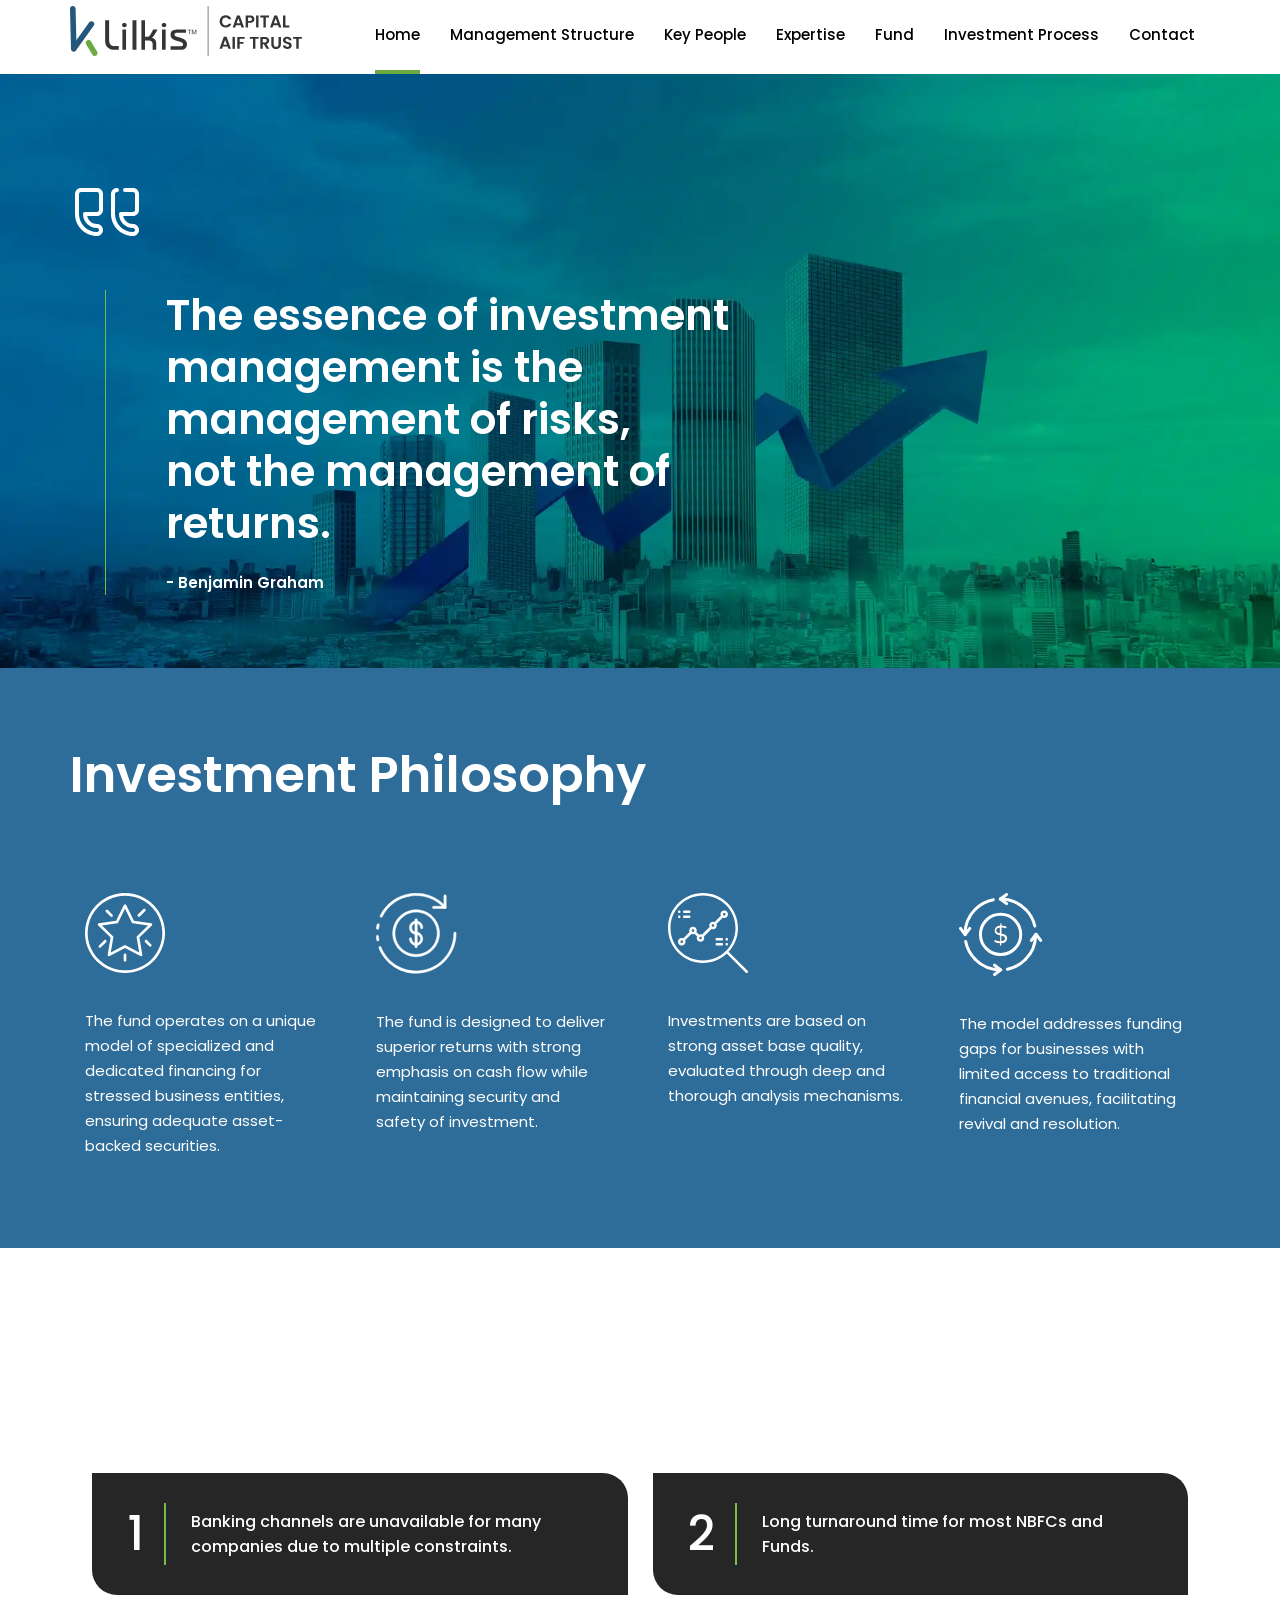
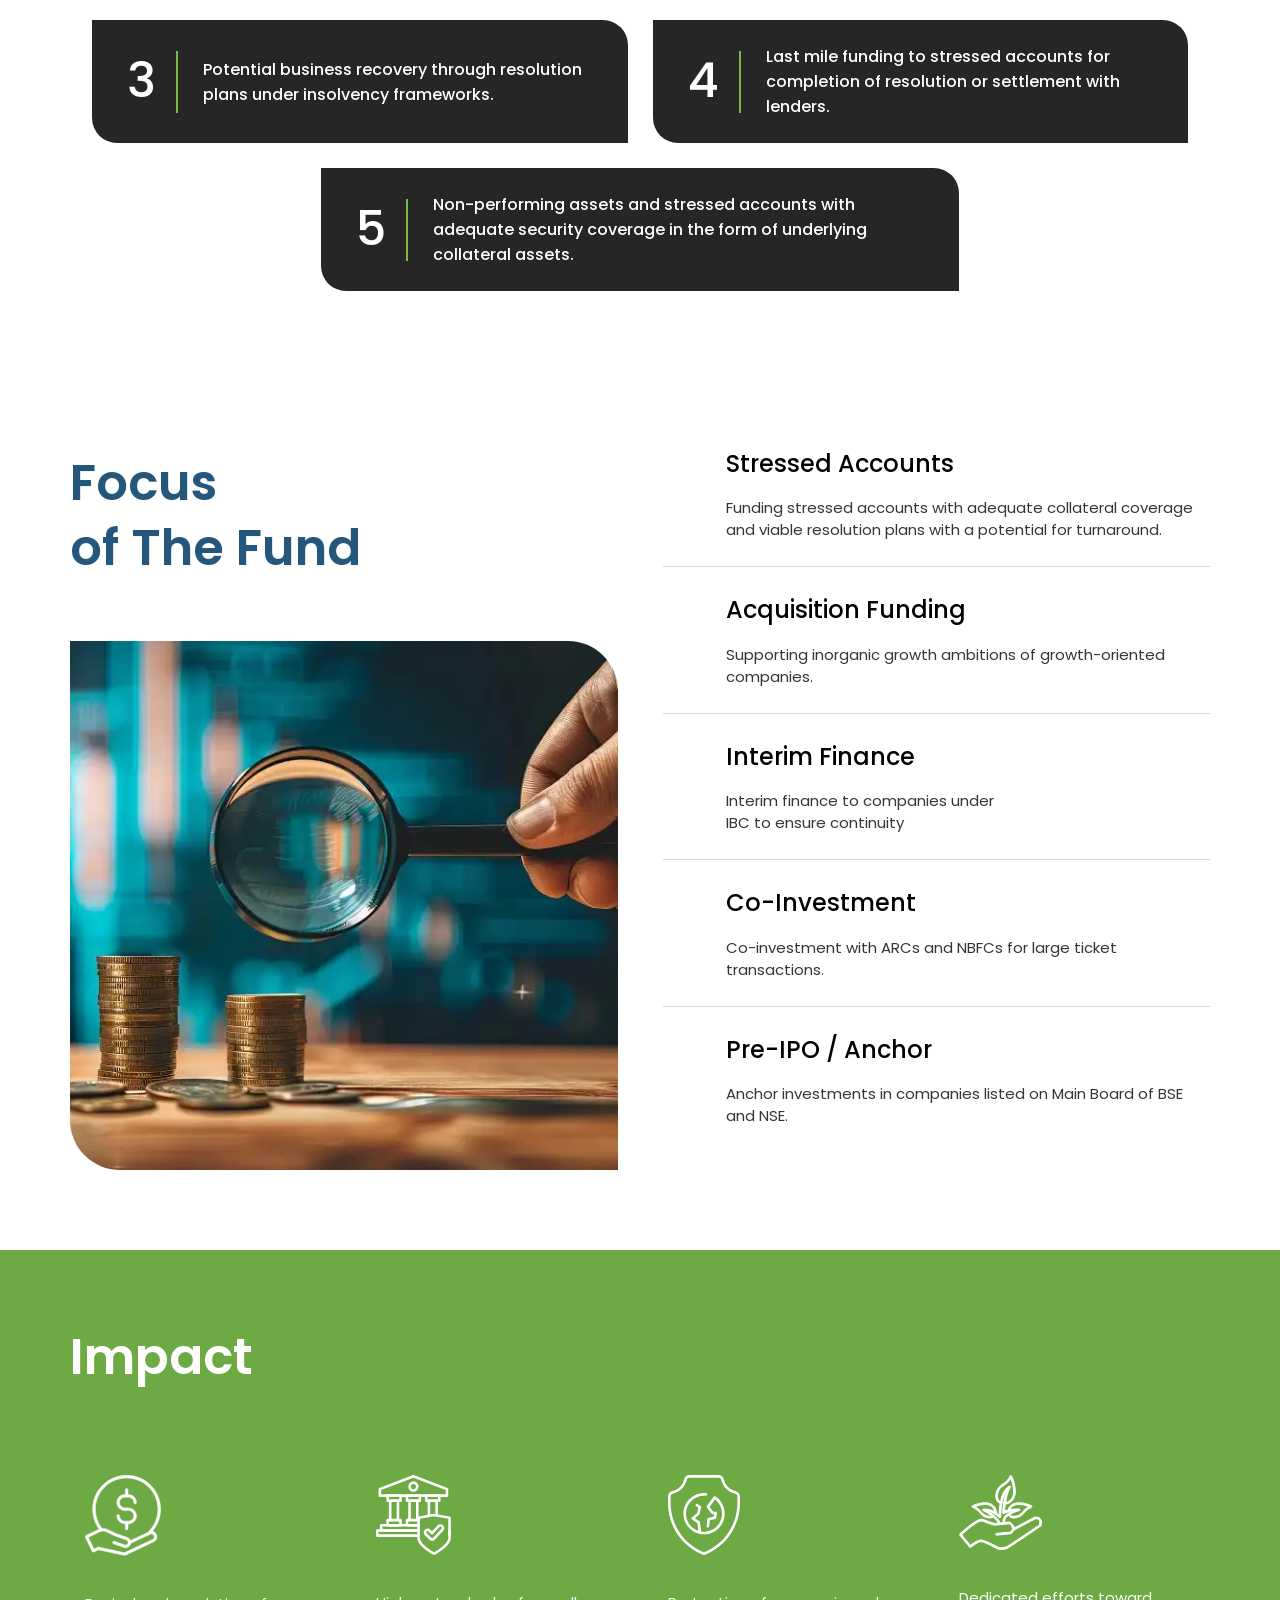
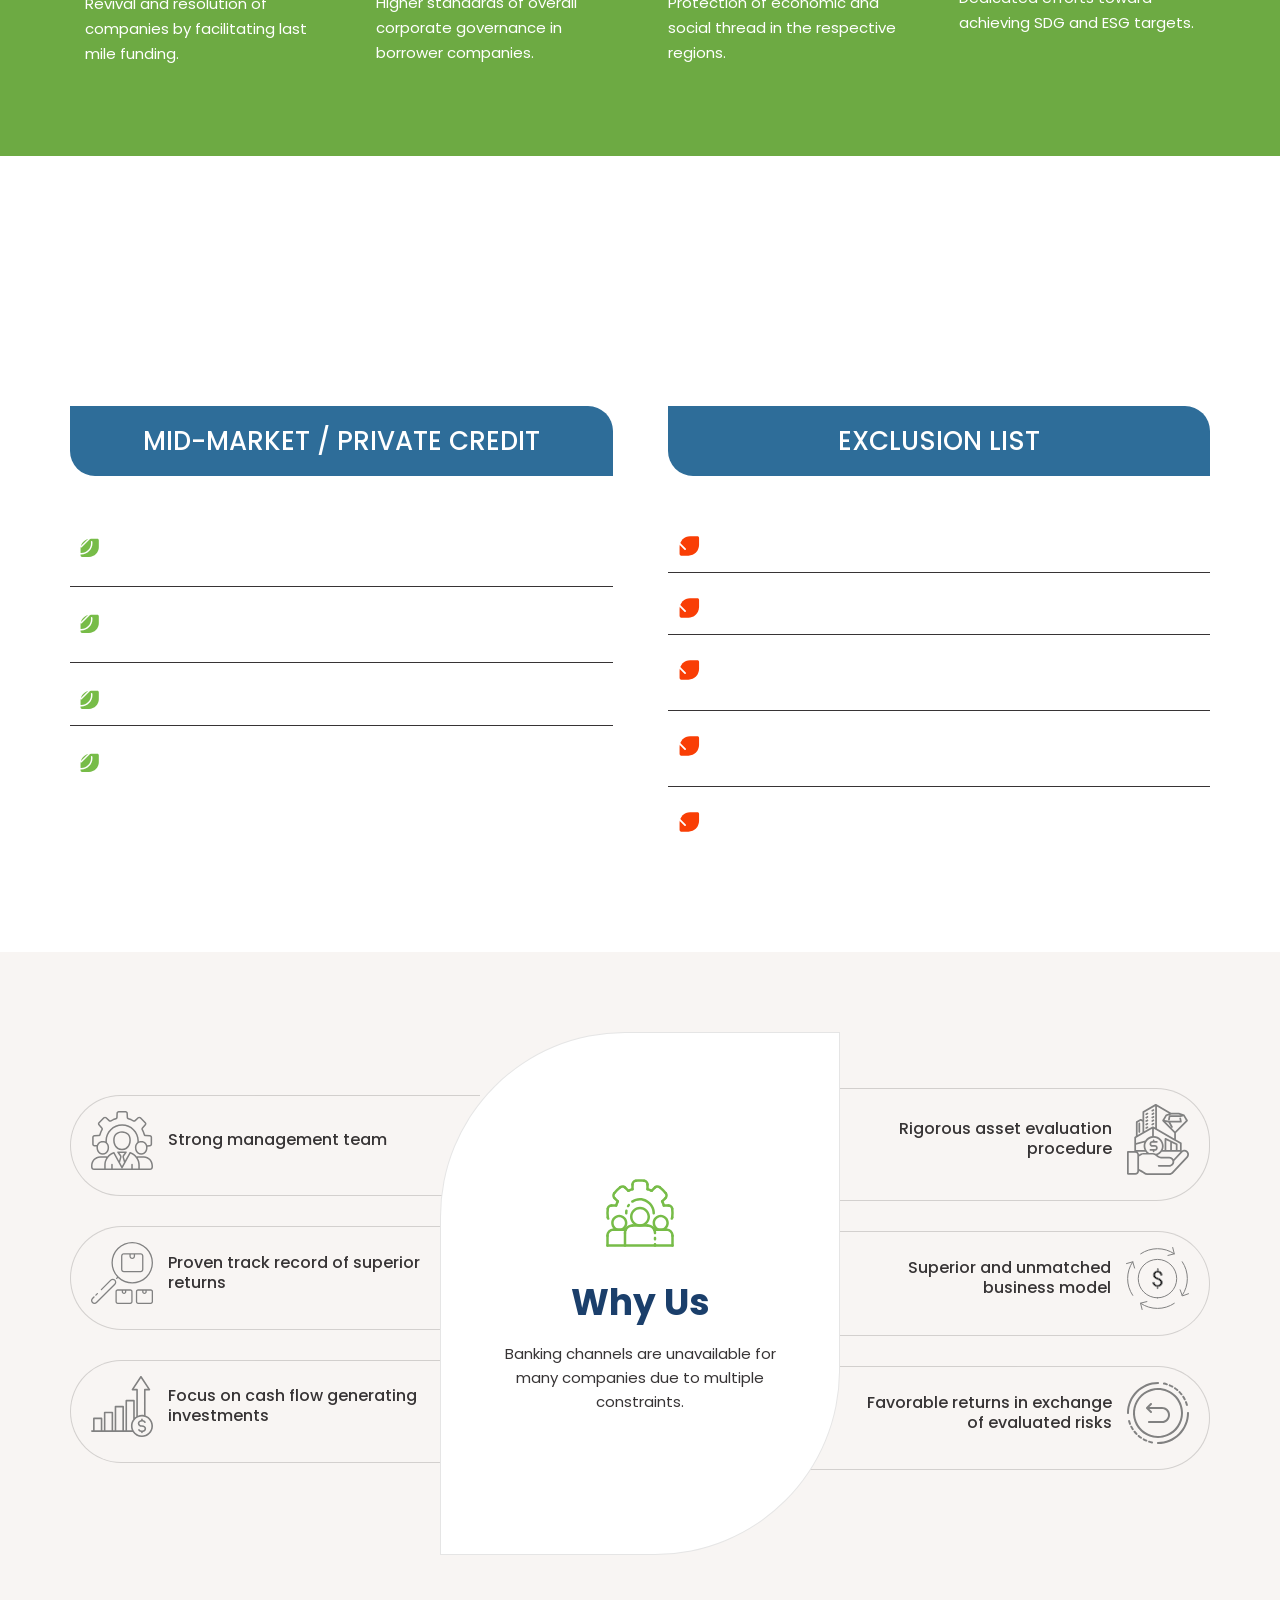
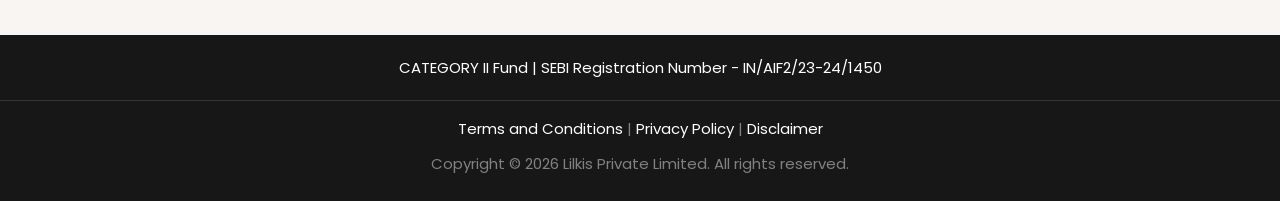
==== index.html @ 70112d71 "new html page add and css change" ====
<!DOCTYPE html PUBLIC "-//W3C//DTD XHTML 1.0 Transitional//EN" "http://www.w3.org/TR/xhtml1/DTD/xhtml1-transitional.dtd">
<html xmlns="http://www.w3.org/1999/xhtml" lang="en"><!-- InstanceBegin template="/Templates/main.dwt" codeOutsideHTMLIsLocked="false" -->
<head>
<meta http-equiv="Content-Type" content="text/html; charset=utf-8" />
<meta name="viewport" content="width=device-width, initial-scale=1">
<!-- InstanceBeginEditable name="doctitle" -->
<title>Lilkis CAPITAL AIF TRUST</title>
<!-- InstanceEndEditable -->

<!-- Preconnect first -->
    <link rel="preconnect" href="https://fonts.googleapis.com">
    <link rel="preconnect" href="https://fonts.gstatic.com" crossorigin>

    <!-- Preload Bootstrap CSS -->
    <link rel="preload" href="/css/bootstrap.min.css" as="style">

    <!-- CSS files -->
    <link rel="stylesheet" href="/css/bootstrap.min.css">
    <link rel="stylesheet" href="/css/style.css">

    <!-- Google Fonts — only needed weights -->
    <link href="https://fonts.googleapis.com/css2?family=Poppins:wght@400;500;600&display=swap" rel="stylesheet">

<link rel="shortcut icon" type="image/x-icon" href="favicon.ico">
<link rel="preload" href="/css/bootstrap.min.css" as="style">
<link rel="preload" href="css/style.css" as="style" onload="this.onload=null;this.rel='stylesheet'">
<noscript><link rel="stylesheet" href="css/style.css"></noscript>
<!--<link href="https://fonts.googleapis.com/css2?family=Poppins:wght@300;400;500;600;700&display=swap" rel="stylesheet">-->
<link rel="preconnect" href="https://fonts.googleapis.com">
<link rel="preconnect" href="https://fonts.gstatic.com" crossorigin>
<link href="https://fonts.googleapis.com/css2?family=Poppins:wght@400;500;600&display=swap" rel="stylesheet">
<!-- InstanceBeginEditable name="head" -->
<link rel="preload" as="image" href="images/banner.webp"/>
<!-- InstanceEndEditable -->
</head>

<body>
<!-- InstanceBeginEditable name="EditRegion7" -->

<!-- InstanceEndEditable -->
<nav class="navbar navbar-inverse visible-lg" id="">
        <div class="container">
            <div class="row">
                <div class="col-md-12">
                	
                    <div class="col-md-3 no-pad">
                    	<div class="sitelogo">
                            <a class="navbar-brand" href="index.html" id="">
                          	  <img src="images/logo.svg" class="img-responsive" alt=""/>
                            </a>
                       </div>
                    </div>
                	
                    <div class="col-md-9 no-pad">
                    	
                        <div class="collapse navbar-collapse no-pad" id="myNavbar">
                            <ul class="nav navbar-nav text-center">
                                <li class="dropdown">
                                    <a href="index.html" class="nav-link hvr-fade">Home</a>
                                </li>
                                <li class="dropdown">
                                    <a href="management-structure.html" class="nav-link hvr-fade">Management Structure</a>
                                </li>
                                <li class=""><a href="key-people.html" class="">Key People</a></li>
                                <li class=""><a href="expertise.html" class="">Expertise</a></li>
                                <li class=""><a href="fund.html" class="">Fund</a></li>
                                <li class=""><a href="invest-process.html" class="">Investment Process</a></li>
                                <li class=""><a href="contact.html" class="hvr-fade">Contact</a></li>
                            </ul>
                    	</div>
                    	<div class="cleafix"></div>
                    </div>
                    
                    <div class="cleafix"></div>
                </div>
            </div>
        </div>
        <div class="cleafix"></div>
</nav>
    
<div class="mobile-header visible-md visible-sm visible-xs" id="">
	<div class="container">
		<div class="row">
			<div class="col-xs-12">
            
				<div class="col-sm-7 col-xs-7 no-pad">
					<div class="logoBox">
						<a class="navbar-brand" href="index.html" id="">
							<img src="images/logo.svg" class="img-responsive" alt=""/>
						</a>
					</div>
				</div>
                
                <div class="col-sm-5 col-xs-5 no-pad">
                	<div id="main">
                    	<a href="#" class="">
                        	<svg xmlns="http://www.w3.org/2000/svg" viewBox="0 0 512 512"><path d="M493.4 24.6l-104-24c-11.3-2.6-22.9 3.3-27.5 13.9l-48 112c-4.2 9.8-1.4 21.3 6.9 28l60.6 49.6c-36 76.7-98.9 140.5-177.2 177.2l-49.6-60.6c-6.8-8.3-18.2-11.1-28-6.9l-112 48C3.9 366.5-2 378.1.6 389.4l24 104C27.1 504.2 36.7 512 48 512c256.1 0 464-207.5 464-464 0-11.2-7.7-20.9-18.6-23.4z"/></svg>
                        </a>
                   		<button class="openbtn" onclick="openNav()">
                            <svg xmlns="http://www.w3.org/2000/svg" viewBox="0 0 448 512"><path d="M16 132h416c8.837 0 16-7.163 16-16V76c0-8.837-7.163-16-16-16H16C7.163 60 0 67.163 0 76v40c0 8.837 7.163 16 16 16zm0 160h416c8.837 0 16-7.163 16-16v-40c0-8.837-7.163-16-16-16H16c-8.837 0-16 7.163-16 16v40c0 8.837 7.163 16 16 16zm0 160h416c8.837 0 16-7.163 16-16v-40c0-8.837-7.163-16-16-16H16c-8.837 0-16 7.163-16 16v40c0 8.837 7.163 16 16 16z"/></svg>
                        </button>
                        <div class="clearfix"></div>
                	</div>
                </div>
                
                <div class="clearfix"></div>
				
				<div class="col-xs-10 col-sm-7">
					<div class="navigatnBox">
						<div id="mySidebar" class="sidebar">
                        	<div class="sclbox">
                            	<div class="col-xs-7 col-sm-7">
                                    <a class="navbar-brand" href="index.html" id="">
                                        <img src="images/logo.svg" class="img-responsive mblimg" alt=""/>
                                    </a>
                                </div>
                                <div class="clearfix"></div>
                            </div>
                            
							<a href="javascript:void(0)" class="closebtn" onclick="closeNav()">
                            	<img src="images/mobile-nav-close.svg" class="img-responsive" alt=""/>
                            </a>
                            <div class="mblnav">
                            	
                                <a href="index.html" class="hvr-fade">Home</a>
                                <a href="management-structure.html" class="nav-link">Management Structure</a>
                                <a href="key-people.html" class="">Key People</a>
                                <a href="expertise.html" class="">Expertise</a>
                                <a href="fund.html" class="">Fund</a>
                                <a href="invest-process.html" class="">Investment Process</a>
                                <a href="contact.html" class="">Contact</a>
                                <a href="#" class="">Privacy Policy</a>
                                <a href="#" class="">Terms & Conditions</a>
                                <a href="disclaimer.html">Disclaimer</a>
                            </div>
                            
                            
						</div>
                        
					</div>
                    <div class="clearfix"></div>
				</div>
                
				<div class="clearfix"></div>
			</div>
		</div>
	</div>
</div>

<!-- InstanceBeginEditable name="banner" -->
<section class="bannersctn">
	<div class="container-fluid">
		<div class="row">
			<div class="col-md-12 no-pad">
			
				<div class="container">
					<div class="row">
						<div class="col-lg-7 col-md-10">
							<div class="bannrTxtbox">
								<div class="bannrBox">
									<h1>The essence of investment management is the management of risks,<br class="visible-lg visible-md"/> not the management of <br class="visible-lg visible-md"/>returns.</h1>
									<p>- Benjamin Graham</p>
								</div>
							</div>
							<div class="clearfix"></div>
						</div>
					</div>
				</div>
				
				<img src="images/banner.webp" class="img-responsive" fetchpriority="high" alt=""/>
				<div class="clearfix"></div>
			</div>
		</div>
	</div>
</section>
<!-- InstanceEndEditable -->

<!-- InstanceBeginEditable name="EditRegion4" -->
<section class="sectionbx phlosphysctn">
	<div class="container">
		<div class="row">
			<div class="col-md-12">
				<h1>Investment Philosophy</h1>
				
				<div class="phlosphycntnr">
				
					<div class="phlosphybx">
						<img src="images/philoshopy/image-one.svg" class="img-responsive" alt=""/>
						<p>The fund operates on a unique model of specialized and dedicated financing for stressed business entities, ensuring adequate asset-backed securities.</p>
					</div>
					
					<div class="phlosphybx">
						<img src="images/philoshopy/image-two.svg" class="img-responsive" alt=""/>
						<p>The fund is designed to deliver superior returns with strong emphasis on cash flow while maintaining security and safety of investment.</p>
					</div>
					
					<div class="phlosphybx">
						<img src="images/philoshopy/image-three.svg" class="img-responsive" alt=""/>
						<p>Investments are based on strong asset base quality, evaluated through deep and thorough analysis mechanisms.</p>
					</div>
					
					<div class="phlosphybx">
						<img src="images/philoshopy/image-four.svg" class="img-responsive" alt=""/>
						<p>The model addresses funding gaps for businesses with limited access to traditional financial avenues, facilitating revival and resolution.</p>
					</div>
					
				</div>
				
				<div class="clearfix"></div>
			</div>
		</div>
	</div>
</section>

<section class="sectionbx opprtntsctn">
	<div class="container">
		<div class="row">
			<div class="col-md-12">
				<h1>Opportunities</h1>
				
				<div class="opprbxcntnr">
				
					<div class="opprbx borderbx">
						<div class="txtbx"><h2>1</h2></div>
						<hr/>
						<div class="prgrphbx">
							<p>Banking channels are unavailable for many companies due to multiple constraints.</p>
						</div>
					</div>
					
					<div class="opprbx borderbx">
						<div class="txtbx"><h2>2</h2></div>
						<hr/>
						<div class="prgrphbx">
							<p>Long turnaround time for most NBFCs and Funds.</p>
						</div>
					</div>
					<div class="opprbx borderbx">
						<div class="txtbx"><h2>3</h2></div>
						<hr/>
						<div class="prgrphbx">
							<p>Potential business recovery through resolution plans under insolvency frameworks.</p>
						</div>
					</div>
					<div class="opprbx borderbx">
						<div class="txtbx"><h2>4</h2></div>
						<hr/>
						<div class="prgrphbx">
							<p>Last mile funding to stressed accounts for completion of resolution or settlement with lenders.</p>
						</div>
					</div>
					<div class="opprbx borderbx">
						<div class="txtbx"><h2>5</h2></div>
						<hr/>
						<div class="prgrphbx">
							<p>Non-performing assets and stressed accounts with adequate security coverage in the form of underlying collateral assets.</p>
						</div>
					</div>
				</div>
				
				<div class="clearfix"></div>
			</div>
		</div>
	</div>
</section>

<section class="fundsctn sectionbx">
	<div class="container">
		<div class="row">
			<div class="col-md-12">
			
				<div class="fundcntnr">
					<div class="fundbx">
						<h1>Focus <br class="visible-lg visible-md"/>of The Fund</h1>
						<img src="images/fund/fund-img.webp" class="img-responsive imgradius" alt=""/>
					</div>
					<div class="fundbx fundtxtbx">
					
						<div class="fndbxone">
							<h2>Stressed Accounts</h2>
							<p>Funding stressed accounts with adequate collateral coverage and viable resolution plans with a potential for turnaround.</p>
						</div>
						
						<div class="fndbxone">
							<h2>Acquisition Funding</h2>
							<p>Supporting inorganic growth ambitions of growth-oriented companies.</p>
						</div>
						
						<div class="fndbxone">
							<h2>Interim Finance</h2>
							<p>Interim finance to companies under <br class="visible-lg visible-md"/>IBC to ensure continuity</p>
						</div>
						
						<div class="fndbxone">
							<h2>Co-Investment</h2>
							<p>Co-investment with ARCs and NBFCs for large ticket transactions.</p>
						</div>
						
						<div class="fndbxone">
							<h2>Pre-IPO / Anchor</h2>
							<p>Anchor investments in companies listed on Main Board of BSE and NSE.</p>
						</div>
						
					</div>
				</div>
			
				<div class="clearfix"></div>
			</div>
		</div>
	</div>
</section>

<section class="sectionbx impctscn">
	<div class="container">
		<div class="row">
			<div class="col-md-12">
				<h1>Impact</h1>
				
				<div class="phlosphycntnr">
				
					<div class="phlosphybx">
						<img src="images/impact/image-one.svg" class="img-responsive" alt=""/>
						<p>Revival and resolution of companies by facilitating last mile funding.</p>
					</div>
					
					<div class="phlosphybx">
						<img src="images/impact/image-two.svg" class="img-responsive" alt=""/>
						<p>Higher standards of overall corporate governance in borrower companies.</p>
					</div>
					
					<div class="phlosphybx">
						<img src="images/impact/image-three.svg" class="img-responsive" alt=""/>
						<p>Protection of economic and social thread in the respective regions.</p>
					</div>
					
					<div class="phlosphybx">
						<img src="images/impact/image-four.svg" class="img-responsive" alt=""/>
						<p>Dedicated efforts toward achieving SDG and ESG targets.</p>
					</div>
					
				</div>
				
				<div class="clearfix"></div>
			</div>
		</div>
	</div>
</section>

<section class="lwrbx sectionbx">
	<div class="container">
		<div class="row">
			<div class="col-md-12">
				<h1>Clear Mandate That Guides Identification of Target Prospects & Exclusions</h1>
				
				<div class="lwrbxcntnr">
					<div class="lwrbxsctn">
						<div class="hdngbx borderbx">
							<h2>Mid-market / Private Credit</h2>
						</div>
						<ul>
							<li><img src="images/green-tick.svg" class="img-responsive" alt=""/>Changing dynamics have created demand for <br class="visible-lg visible-md"/>non-traditional funding propositions.</li>
							<li><img src="images/green-tick.svg" class="img-responsive" alt=""/>Focus on opportunistic investment management to provide <br class="visible-lg visible-md"/>tactical solutions.</li>
							<li><img src="images/green-tick.svg" class="img-responsive" alt=""/>Structured cash generating and monetization opportunities.</li>
							<li><img src="images/green-tick.svg" class="img-responsive" alt=""/>Providing solutions to viable borrowers unable to access <br class="visible-lg visible-md"/>off-the-shelf financing.</li>
						</ul>
					</div>
					<div class="lwrbxsctn">
						<div class="hdngbx borderbx">
							<h2>Exclusion List</h2>
						</div>
						<ul>
							<li><img src="images/red-tick.svg" class="img-responsive" alt=""/>New age and cash burn businesses.</li>
							<li><img src="images/red-tick.svg" class="img-responsive" alt=""/>Fraud accounts or susceptible groups.</li>
							<li><img src="images/red-tick.svg" class="img-responsive" alt=""/>High gestation period projects like roads, ports, thermal <br/>power etc.</li>
							<li><img src="images/red-tick.svg" class="img-responsive" alt=""/>Start-ups or businesses with unproven cash flow track record<br/> and lack of history.</li>
							<li><img src="images/red-tick.svg" class="img-responsive" alt=""/>Businesses with closure risk due to geographical <br/>concentration, industrial or technological obsolescence.</li>
						</ul>
					</div>
				</div>
				
				<div class="clearfix"></div>
			</div>
		</div>
	</div>
</section>

<!-- <section class="whysctn sectionbx">
	<div class="container">
		<div class="row">
			<div class="col-md-12">
				
				<img src="images/why/why-img.svg" class="img-responsive visible-lg visible-md" alt=""/>

				<div class="">
					<div class="whysctnbx">
						
						<div class="ctnbxcntnr">
							<div class="whybx">
								<img src="images/why/image-one.svg" class="img-responsive" alt=""/>
								<p>Strong management team</p>
							</div>
						
							<div class="whybx">
								<img src="images/why/image-two.svg" class="img-responsive" alt=""/>
								<p>Proven track record of superior returns</p>
							</div>
						
							<div class="whybx">
								<img src="images/why/image-three.svg" class="img-responsive" alt=""/>
								<p>Focus on cash flow generating investments</p>
							</div>
						
						</div>
						
						<div class="ctnbxcntnr">
							<div class="whybx scndtxtbx">
								<img src="images/why/why-img-one.svg" class="img-responsive" alt=""/>
								<h1>Why Us</h1>
								<p>Banking channels are unavailable for many companies due to multiple constraints.</p>
							</div>
						</div>
						
						<div class="ctnbxcntnr">
							<div class="whybx">
								<img src="images/why/image-four.svg" class="img-responsive" alt=""/>
								<p>Rigorous asset evaluation procedure</p>
							</div>
						
							<div class="whybx">
								<img src="images/why/image-five.svg" class="img-responsive" alt=""/>
								<p>Superior and unmatched business model</p>
							</div>
						
							<div class="whybx">
								<img src="images/why/image-six.svg" class="img-responsive" alt=""/>
								<p>Favorable returns in exchange of evaluated risks</p>
							</div>
						</div>
						
					</div>
				</div>
				<div class="clearfix"></div>
			</div>
		</div>
	</div>
</section> -->

<section class="whysctn sectionbx">
    <div class="container">
        <div class="row">
            <div class="col-md-12">
                <div class="whysctnbx">

                    <!-- Left Column -->
                    <div class="ctnbxcntnr leftcol">
                        <div class="whybx leftbx">
                            <img src="images/why/image-one.svg" class="img-responsive" alt=""/>
                            <p>Strong management team</p>
                        </div>
                        <div class="whybx leftbx">
                            <img src="images/why/image-two.svg" class="img-responsive" alt=""/>
                            <p>Proven track record of superior returns</p>
                        </div>
                        <div class="whybx leftbx">
                            <img src="images/why/image-three.svg" class="img-responsive" alt=""/>
                            <p>Focus on cash flow generating investments</p>
                        </div>
                    </div>

                    <!-- Center Column -->
                    <div class="ctnbxcntnr centercol">
                        <div class="whybx scndtxtbx">
                            <img src="images/why/why-img-one.svg" class="img-responsive" alt=""/>
                            <h1>Why Us</h1>
                            <p>Banking channels are unavailable for many companies due to multiple constraints.</p>
                        </div>
                    </div>

                    <!-- Right Column -->
                    <div class="ctnbxcntnr rightcol">
                        <div class="whybx rightbx">
							<img src="images/why/image-four.svg" class="img-responsive visible-sm visible-xs" alt=""/>
                            <p>Rigorous asset evaluation procedure</p>
                            <img src="images/why/image-four.svg" class="img-responsive visible-lg visible-md" alt=""/>
                        </div>
                        <div class="whybx rightbx">
							<img src="images/why/image-five.svg" class="img-responsive img-responsive visible-sm visible-xs" alt=""/>
                            <p>Superior and unmatched business model</p>
                            <img src="images/why/image-five.svg" class="img-responsive img-responsive visible-lg visible-md" alt=""/>
                        </div>
                        <div class="whybx rightbx">
							<img src="images/why/image-six.svg" class="img-responsive visible-sm visible-xs" alt=""/>
                            <p>Favorable returns in exchange of evaluated risks</p>
                            <img src="images/why/image-six.svg" class="img-responsive visible-lg visible-md" alt=""/>
                        </div>
                    </div>

                </div>
                <div class="clearfix"></div>
            </div>
        </div>
    </div>
</section>

<!-- InstanceEndEditable -->

<footer id="footer" class="">

	<section class="upprfootr">
    	<div class="container">
        	<div class="row">
            	<div class="col-md-12">
						<p>CATEGORY II Fund | SEBI Registration Number - IN/AIF2/23-24/1450</p>
                 	<div class="clearfix"></div>
                </div>
            </div>
       </div>
    </section>
    
    <section class="lowerftr">
    	<div class="container">
        	<div class="row">
            	<div class="col-md-12">
                	<p><a href="#">Terms and Conditions</a> | <a href="#">Privacy Policy</a> | <a href="disclaimer.html">Disclaimer</a></p>
                    <p>Copyright © 2026 Lilkis Private Limited. All rights reserved.</p>
                	<div class="clearfix"></div>
                </div>
            </div>
        </div>
    </section>
    
</footer>

<!-- InstanceBeginEditable name="EditRegion5" -->

<!-- InstanceEndEditable -->
<script src="https://ajax.googleapis.com/ajax/libs/jquery/3.4.1/jquery.min.js"></script>
<script src="js/bootstrap.min.js" type="text/javascript"></script>

<script type="text/javascript" defer="defer" async="async">
const $dropdown = $(".dropdown");
const $dropdownToggle = $(".dropdown-menu");
const $dropdownMenu = $(".dropdown-menu");
const showClass = "show";
$(window).on("load resize", function() {
  if (this.matchMedia("(min-width: 991px)").matches) {
    $dropdown.hover(
      function() {
        const $this = $(this);
        $this.addClass(showClass);
        $this.find($dropdownToggle).attr("aria-expanded", "true");
        $this.find($dropdownMenu).addClass(showClass);
      },
      function() {
        const $this = $(this);
        $this.removeClass(showClass);
        $this.find($dropdownToggle).attr("aria-expanded", "false");
        $this.find($dropdownMenu).removeClass(showClass);
      }
    );
  } else {
    $dropdown.off("mouseenter mouseleave");
  }
});
</script>

<script type="text/javascript">
function openNav() {
  document.getElementById("mySidebar").style.width = "85%";
  document.getElementById("main").style.marginright = "85%";
}
function closeNav() {
  document.getElementById("mySidebar").style.width = "0";
  document.getElementById("main").style.marginright= "0";
}
</script>

<script type="text/javascript">
$(function() {
    var header = $(".navbar");
    $(window).scroll(function() {    
        var scroll = $(window).scrollTop();
        if (scroll >= 10) {
            header.addClass("scrolled");
        } else {
            header.removeClass("scrolled");
        }
    });
});

$(function() {
    var header = $(".mobile-header");
    $(window).scroll(function() {    
        var scroll = $(window).scrollTop();
        if (scroll >= 10) {
            header.addClass("scrolled");
        } else {
            header.removeClass("scrolled");
        }
    });
});

</script>

<script>
var currentPage = window.location.pathname.split('/').pop();

// Remove .html if present
currentPage = currentPage.replace('.html', '');

// Handle homepage
if (currentPage === '' || currentPage === 'index') {
    currentPage = 'index';
}

document.querySelectorAll('.nav.navbar-nav li a').forEach(function(link) {
    var linkPage = link.getAttribute('href').replace('.html', '');

    // Handle homepage link
    if (linkPage === 'index' && currentPage === 'index') {
        link.parentElement.classList.add('active');
    } else if (linkPage === currentPage) {
        link.parentElement.classList.add('active');
    }
});
</script>

<!-- InstanceBeginEditable name="EditRegion6" -->
<script>
const observer = new IntersectionObserver((entries) => {
    entries.forEach(entry => {
        if (entry.isIntersecting) {
            entry.target.classList.add('animate');
        } else {
            entry.target.classList.remove('animate');
        }
    });
}, { threshold: 0.2 });

// observe h1 also
document.querySelectorAll('.phlosphybx, .phlosphysctn h1, .impctscn h1, .opprbx, .impctscn, .fndbxone, .fundtxtbx, .fundbx h1, .lwrbx h1, .hdngbx, .lwrbxsctn ul li, .opprtntsctn h1, .fundbx h1, .whybx').forEach(el => {
    observer.observe(el);
});
</script>
<!-- InstanceEndEditable -->
</body>
<!-- InstanceEnd --></html>
---- css/style.css ----
html {scroll-behavior: smooth;}
body{overflow-x: hidden;}
li, td, table, tr, th, thead, input, label, select, textarea , button {
	font-family: "Poppins", sans-serif;
	font-weight:400;
	font-size:17px;
	color:#000;
	outline:none;
}
h1 {
	font-family: "Poppins", sans-serif;
	font-size:50px;
	text-align:center;
	color: #24577B;
	margin-top:0;
	font-weight:600;
	margin-bottom:20px;
}
h2 {
	font-family: "Poppins", sans-serif;
	font-size:40px;
	margin: 0;
	text-align:center;
	color: #24577B;
	margin-top:0;
}
h3{
	font-family: "Poppins", sans-serif;
	font-size:30px;
    margin: 0;
    text-align: center;
	color: #24577B;
	margin-top:0;
}
h4{	
	font-family: "Poppins", sans-serif;
	font-size:20px;
	margin-top:0;
	color: #24577B;
}
p{
	line-height:25px;
	color:#FFF;
	font-weight:400;
    margin: 0;
	font-size:15px;
	margin-bottom:10px;
	font-family: "Poppins", sans-serif;
}
a{color:#1C1D52; font-family: "Poppins", sans-serif; font-size:15px; font-weight:400;}

a:focus, a:hover {
	outline:none;
    text-decoration: none;
}
 * {
    margin: 0;
    padding: 0;
    box-sizing: border-box;
    }
.no-pad{padding-left:0; padding-right:0;}
.navbar{
    border: none;
    margin-bottom: 0;
    border-radius: 0;
    background:#FFF;
    width: 100%;
    padding:0 0;
    height: auto;
    position: fixed;
    z-index: 16;
}
.navbar-brand{
	float: left;
    height: auto;
    padding: 0;
	margin-top:6px;
	margin-left:0 !important;
}
.scrolled .navbar-brand{margin-top:3px; transition: 0.5s;}
.navbar-default .navbar-nav>li{text-transform:uppercase;}
.navbar-default .navbar-nav>li>a{
	color:#000;
	line-height:17px;
	padding: 0;
	font-size:15px;
	font-weight:600;
}
.navbar-default .navbar-nav>li>a:hover{color:#32aa9a; border-bottom:4px solid #32aa9a;}
.navbar-default .navbar-nav>.open>a, .navbar-default .navbar-nav>.open>a:focus, .navbar-default .navbar-nav>.open>a:hover {
    color: #b3914a;
    background-color: #203056;
}
.dropdown-menu>li>a:focus, .dropdown-menu>li>a:hover{background-color:transparent;}
.navbar-default .navbar-toggle{margin-top: 20px; border-color:#b3914a;}
.navbar-default .navbar-toggle:focus, .navbar-default .navbar-toggle:hover {background-color:transparent; }
.navbar-default .navbar-toggle .icon-bar {background-color: #b3914a;}
.navbar-default .navbar-nav>li>a:focus { color: #000;}
.dropdown-menu>li>a{line-height:30px; }
.dropdown-menu>li>a:hover{color:#b3914a;}
.navbar-toggle{background: #7f1e46;}
.navbar-inverse .navbar-toggle:focus, .navbar-inverse .navbar-toggle:hover {background-color: #7f1e46;}
.nav>li {
    position: relative;
    display: block;
    padding: 0;
}
.nav>li:last-child{border-right:none;}
#myNavbar ul li.dropdown:hover > .dropdown-menu {display: block;}
.dropdown-menu{
	padding:0;
    margin: 0;
    border: none;
    left: 0 !important;
	border-radius:0;
    background:#0d509d;
	top:100%;
	position:absolute;
}
#myNavbar ul li ul.dropdown-menu li{border-bottom:1px solid #7CA0D9; margin:0; padding: 15px 30px;}
#myNavbar ul li ul.dropdown-menu li:last-child{border-bottom:none;}
#myNavbar ul li ul.dropdown-menu li a{
	color:#FFF;
    padding: 0;
    line-height: 20px;
}
#myNavbar ul li ul.dropdown-menu li a:hover{color:#7CA0D9;}
#myNavbar ul{padding-inline-start:0; float:right; display:table; margin:0 auto; position:relative;}
#myNavbar ul li{padding:0 15px;}
#myNavbar ul li a{transition: all 0.3s ease; padding:0; color:#000; font-weight:500; position:relative; line-height:70px;}
#myNavbar ul li a:hover{transform: translateY(-2px); color:#2E6D99; font-weight:500;}
#myNavbar ul li a:hover:after{
	content: '';
	position:absolute;
	background:#6DAA43;
	width:100%;
	height:4px;
	display: flex;
    text-align: center;
    left: 0%;
    bottom: -6px;
}
.nav.navbar-nav li.active a {
    color: #2E6D99;                          /* change to your color */
    border-bottom: 4px solid #6DAA43;        /* underline style */
	background-color:transparent ;
}
.nav.navbar-nav li.active a:hover{background-color:transparent;}
.nav.navbar-nav li.active a:focus{background-color:transparent;}
.navbar-nav>li>.dropdown-menu{margin-top:0 !important;}
@media screen and (min-width:992px) and (max-width:1199px){
.nav>li>a {}
}
@media screen and (max-width:991px) {
.navbar-header {float: none;}
.navbar-left,.navbar-right {float: none !important;}
.navbar-toggle {display: block;}
.navbar-collapse {border-top: 1px solid transparent; box-shadow:inset 0 1px 0 rgba(255,255,255,0.1);}
.navbar-fixed-top {top: 0;	border-width: 0 0 1px;}
.navbar-collapse.collapse {display: none!important;}
.navbar-nav {
	float: none!important;
	margin-top: 7.5px;
	margin-right: 0 !important;
}
.navbar-nav>li {float: none; padding:0;}
.navbar-nav>li>a {padding-top:10px; padding-bottom: 10px;}
.collapse.in{display:block !important;}
.navbar-nav .open .dropdown-menu {
    position: static;
    float: none;
    width: auto;
    margin-top: 0;
    background-color: transparent;
    border: 0;
    -webkit-box-shadow: none;
    box-shadow: none;
	padding: 0;
    padding-bottom: 17px;
	margin:0 !important;
}
.navbar-default .navbar-nav .open .dropdown-menu>li>a {color: #FFF;	border-bottom:1px solid #384d81;}
.navbar-collapse {padding-right: 0; padding-left: 0;}
.navbar-default .navbar-collapse, .navbar-default .navbar-form {border-color:#203056;}
.navbar-inverse .navbar-nav>.open>a, .navbar-inverse .navbar-nav>.open>a:focus, .navbar-inverse .navbar-nav>.open>a:hover{background-color:transparent;}
}
@media (max-width: 767px){
.navbar-collapse {padding-right: 15px; padding-left: 15px;}
.navbar-default .navbar-nav .open .dropdown-menu>li>a:hover{color:#b7944c;}
}
hr.brdrsctn{border-top: 1px solid #D1F2F1; margin-top:40px; margin-bottom:40px;}

.sidenav{margin-bottom:30px; background:#f6f5f1; padding:12px 0; border-radius: 6px;}
.sidenav h1.cntxt{margin: 15px 20px;}
.sidenav ul{padding-inline-start:0;}
.sidenav ul li{
	list-style-type:none;
	border-bottom:1px solid #e0d6d6;
	position:relative;
	font-size:15px;
}
.sidenav ul li a{padding:17px 25px; display:block; line-height:20px;}
.sidenav ul li a:hover:after{
	content: '';
    position:absolute;
    right:0;
    border-top:10px solid transparent;
    border-bottom:10px solid transparent;
    border-right:10px solid #f6f5f1;
    top:15px;
}
.sidenav ul li a.hvr-sweep-to-right:before{background:#35d397;}
.sidenav ul li a.active:after{
	content: '';
    position:absolute;
    right:0;
    border-top:10px solid transparent;
    border-bottom:10px solid transparent;
    border-right:10px solid #f6f5f1;
    top:15px;
}
.sidenav ul li a.active{background:#35d397; color:#FFF;}	
.sidenav ul li:last-child{border-bottom:none;}
.mobile-header{
	background-color:#FFF; 
	position:fixed;
	z-index:99; 
	padding:15px 0;
	width:100%; 
	top:0;
}
.sidebar {
	height: 100%;
	width: 0;
	position: fixed;
	z-index: 999;
	top: 0;
	left: 0;
	background:#FFF;
	overflow-x: hidden;
	transition: 0.5s;
	padding-top:0;
}
.sidebar hr{margin-bottom:20px;}
.sidebar a {
    padding: 15px 20px;
    text-decoration: none;
    color: #2f6f97;
    display: block;
    line-height: 25px;
    border-bottom: 1px solid rgba(202,209,233,.85);
    font-size: 16px;
    font-weight:600;
    text-transform: uppercase;
	letter-spacing:0;
}
.sidebar a:hover{background-color:#2f6f97; color:#FFF;}
.sidebar a:focus{background-color:#2f6f97; color:#FFF;}
.sidebar a img{padding:0; outline:none;}
.sidebar .closebtn {
	color:#009fff;
    border-bottom: none;
    margin-left: 0;
    padding: 0;
    font-size: 50px;
    font-weight: 300;
    position: absolute;
    top:25px;
    right: 17px;
    background: transparent;
    outline: none;
    border: none;
}
.closebtn a svg{
	fill:#000;
}
.sidebar .closebtn:hover{background-color:transparent;}
.openbtn {
    cursor:pointer;
    background-color:transparent;
    border:none;
    outline:none;
	margin-top:0;
}
.openbtn:hover {background-color:transparent;}
#main button.openbtn svg { transform: rotate(-180deg);}
#main button.openbtn svg{
	fill: #7dbb52;
    height: 30px;
    margin-right: 0;
    transition: transform 0.5s ease;
}
#main {
	float: right;
    margin-top:6px;
    transition: margin-right .5s;
    position: relative;
    right: 0;
}
#main svg{
	fill: #171717;
    height: 25px;
    margin-right:25px;
    position: relative;
    bottom: 0;
    right: 0px;
    top: 0px;
    margin-top: 0;
}
/* ACCORDIAN CSS */
.panel-group {margin-bottom: 0;}
.panel-group .panel {
    margin-bottom: 0;
    border-radius: 0;
    border-color: transparent;
	border:none;
}
.panel-group .panel+.panel {margin-top: 0;}
.panel .panel-heading{
	padding:0;
	background-color:transparent;
	border-color: transparent;
	/* border-top: 1px solid #ddd; */
	border-bottom:none;
	color:#092948;
	border-top-left-radius:0;
    border-top-right-radius:0;
}
.panel .panel-heading h4{text-transform:uppercase;}
.panel .panel-heading h4 a{display:block;  font-size:22px; line-height:25px; padding:20px 25px;}
.panel .panel-heading a i.fas{float:right; margin-top:0; line-height: 25px;}
.panel-body {padding:0; border-top:none !important; padding: 0 0 15px;}
.panel{
  padding:0;
  color:#FFF;
  text-align:left;
  overflow: hidden;
  background:transparent;
  -webkit-box-shadow:none;
  box-shadow:none;
}
.panel ul{
	padding-inline-start: 0;
    margin-top: 0;
    margin-bottom:0;
	margin-left:0;
}
.panel ul li{list-style-type:none; border-bottom:1px solid #ddd;}
.panel ul li:last-child{border-bottom:none;}
.panel ul li a{
	outline: none;
	font-size:20px;
    line-height:22px;
    padding:20px 40px;
	outline:none;
	color:#FFF;
	border-bottom:none;
}
.panel ul li a:hover {color:#164BA0; background:#EBF8FF;}
.panel ul li a:focus {color:#164BA0; background:#EBF8FF;}
.panel ul li a:active {color:#164BA0; background:#EBF8FF;}
.sidebar .sclbox{padding:20px 0;}
.sidebar .sclbox a{border-bottom:none; padding:0; margin-top: 0;}
.sidebar .sclbox a img{}
.sidebar .fllwbox{padding:40px 25px;}
.sidebar .fllwbox h4{font-size:25px; color: #FFF; margin-bottom: 25px;}
.sidebar .fllwbox ul{padding-inline-start: 0;}
.sidebar .fllwbox ul li{
	list-style-type:none;
	display:inline-block;
	margin:0;
}
.sidebar .fllwbox ul li a{padding:0; outline:none; border-bottom:none;}
.sidebar .fllwbox ul li a:hover{background:transparent;}
.sidebar .fllwbox ul li a i.fab{
    text-align: center;
    color: #FFF;
    padding: 0px 8px;
    font-size:26px;
}
.sidebar .fllwbox ul li a svg{
	fill: #FFF;
    font-size: 20px;
    height: 24px;
    top: 2px;
    position: relative;
}
.readmore{
	border-radius:20px;
	border:2px solid #164BA0;
	font-weight:600;
	font-size:17px;
	color:#164BA0;
	padding:20px 45px;
	display:inline-block;
}
/* NEW CSS STARTS HERE */
.borderbx{
	-webkit-border-top-right-radius: 25px;
	-webkit-border-bottom-left-radius: 25px;
	-moz-border-radius-topright: 25px;
	-moz-border-radius-bottomleft: 25px;
	border-top-right-radius: 25px;
	border-bottom-left-radius: 25px;
	background:rgba(0,0,0,.85);
	padding:15px;
}
.imgradius{
	-webkit-border-top-right-radius: 50px;
	-webkit-border-bottom-left-radius: 50px;
	-moz-border-radius-topright: 50px;
	-moz-border-radius-bottomleft: 50px;
	border-top-right-radius: 50px;
	border-bottom-left-radius: 50px;
}
.sectionbx{padding:80px 0;}
#myNavbar{padding:0 0;}
.scrolled {
    transition: 0.5s;
    width: 100%;
    left: 0;
    top: 0;
    padding:10px 0 0;
	height: auto;
	background:#FFF;
	z-index:16;
	box-shadow: 0 1px 5px #ccc;
}
.scrolled #myNavbar ul{border-bottom:none;}
.bannersctn{
	width:100%; 
	background-size:cover;
	position: relative;
}
.bannersctn img{width:100%; margin:0 auto;}
.bannrBox {
	margin-top:50px;
	border-left:1px solid #77BC48;
	padding-left:60px;
	position: relative;
    z-index: 99;
    width: 100%;
}
.bannrTxtbox{
	position: absolute;
    top: 240px;
    width: 100%;
    left: 50px;
    z-index: 1;
}
.bannrTxtbox h1{color:#FFF; text-align:left; line-height: 52px; font-size:42px;}
.bannrTxtbox p{font-weight:600; color:#FFF;}
.bannrTxtbox:before{
	content:'';
	position:absolute;
	background:url(../images/quote.svg) no-repeat;
	width:64px;
	height:64px;
	top: -60px;
    left: -30px;
}
.phlosphysctn{background:#2E6D99;}
.phlosphysctn h1 {
	text-align:left;
	color:#FFF;
    opacity: 0;
    transform: translateY(30px);
    transition: opacity 0.9s ease, transform 0.9s ease;
}

.phlosphysctn h1.animate {
    opacity: 1;
    transform: translateY(0);
}
.phlosphycntnr{
	margin-top:90px;
	display: flex;
    flex-wrap: wrap;
    justify-content: flex-start;
    align-items: stretch;
    align-content: space-between;
	grid-column-gap: 25px;
    grid-row-gap: 25px;
}
.phlosphybx{flex:1 23%; padding:0 15px;}
.phlosphybx img{margin-bottom:35px;}
/* Remove animation from .phlosphybx directly */
.phlosphybx {
    opacity: 0;
    transform: translateY(40px);
    transition: opacity 0.6s ease, transform 0.6s ease;
}
/* Delay each box */
.phlosphybx:nth-child(1) { transition-delay: 0.1s; }
.phlosphybx:nth-child(2) { transition-delay: 0.3s; }
.phlosphybx:nth-child(3) { transition-delay: 0.5s; }
.phlosphybx:nth-child(4) { transition-delay: 0.7s; }
/* When class is added by JS */
.phlosphybx.animate {
    opacity: 1;
    transform: translateY(0);
}
/* Hover */
.phlosphybx:hover {
    transform: translateY(-8px);
}
.phlosphybx img {
    transition: transform 0.4s ease;
}
.phlosphybx:hover img {
    transform: rotate(10deg) scale(1.1);
}
.opprtntsctn{
	background:url(../images/opportunities/opprtunity-bg.webp) no-repeat left top;
	background-size:cover;
	height:100%;
	background-attachment:fixed;
}
.opprtntsctn h1{
	color:#FFF; 
	text-align:left;
	opacity: 0;
    transform: translateY(40px);
    transition: opacity 0.9s ease, transform 0.9s ease;
}
.opprtntsctn h1.animate{
	opacity: 1;
    transform: translateY(0);
}
.opprbxcntnr{
	margin-top:90px;
	display: flex;
    flex-wrap: wrap;
    justify-content: center;
    align-items: stretch;
    align-content: space-between;
	grid-column-gap: 25px;
    grid-row-gap: 25px;
}
.opprbx{
	flex: 0 47%;
    display: flex;
    justify-content: flex-start;
    align-items: center;
    flex-direction: row;
    flex-wrap: nowrap;
	opacity: 0;
    transform: translateY(40px);
    transition: opacity 0.6s ease, transform 0.6s ease;
}
.opprbx hr{
	height: 60px;
	margin-top: 0;
    margin-bottom: 0;
	border-top: 1px solid #77BC48;
	border: 1px solid #77BC48;
}
.opprbx .txtbx{padding:20px;}
.opprbx .txtbx h2{color:#FFF; font-size:48px;}
.opprbx .prgrphbx{padding:0 25px;}
.opprbx .prgrphbx p{margin-bottom:0; font-weight:500; font-size:16px; }
.opprbx:last-child{ flex: 0 56%;}
.opprbx:nth-child(1) { transition-delay: 0.1s; }
.opprbx:nth-child(2) { transition-delay: 0.3s; }
.opprbx:nth-child(3) { transition-delay: 0.5s; }
.opprbx:nth-child(4) { transition-delay: 0.7s; }
.opprbx:nth-child(5) { transition-delay: 0.7s; }
/* When class is added by JS */
.opprbx.animate {
    opacity: 1;
    transform: translateY(0);
}
/* Hover */
.opprbx:hover {
    transform: translateY(-8px);
}
.fundcntnr{
	display: flex;
    flex-wrap: wrap;
    align-items: stretch;
    justify-content: space-between;
    align-content: stretch;
	grid-column-gap:45px;
	grid-row-gap:45px;
}
.fundbx{flex:1 46%;}
.fundbx h1{
	text-align:left; 
	line-height:65px; 
	margin-bottom:60px;
	opacity: 0;
    transform: translateY(40px);
    transition: opacity 0.6s ease, transform 0.6s ease;
}
.fundbx h1.animate{
	opacity: 1;
    transform: translateY(0);
}
.fundtxtbx{
	position: relative;
    border-left: none; /* remove original border */
}
.fundtxtbx:before {
    content: '';
    position: absolute;
    left: 0;
    top: 0;
    width: 1px;
    height: 0%;  /* starts at 0 */
    background: rgba(0, 0, 0, .15);
    transition: height 2s ease-out;
}
.fundtxtbx.animate:before { height: 100%; /* grows to full height */}
.fndbxone{
	border-bottom:1px solid rgba(0,0,0,.15); 
	padding-bottom:15px; 
	padding-left:63px; 
	margin-bottom:30px;
	opacity: 0;
    transform: translateY(40px);
    transition: opacity 0.6s ease, transform 0.6s ease;
}
.fndbxone:nth-child(1) { transition-delay: 0.1s; }
.fndbxone:nth-child(2) { transition-delay: 0.3s; }
.fndbxone:nth-child(3) { transition-delay: 0.5s; }
.fndbxone:nth-child(4) { transition-delay: 0.7s; }
.fndbxone:nth-child(5) { transition-delay: 0.7s; }
/* When class is added by JS */
.fndbxone.animate {
    opacity: 1;
    transform: translateY(0);
}
/* Hover */
.fndbxone:hover {
    transform: translateY(-8px);
}
.fndbxone h2{
	text-align:left; 
	color:#000;
	font-weight:500;
	margin-bottom:20px;
	font-size:24px;
}
.fndbxone p{color:#373435; line-height:22px;}
.fndbxone:last-child{margin-bottom:0; border-bottom:none;}
.impctscn{background:#6DAA43; position:relative; overflow:hidden;}
.impctscn:before{
	content:'';
	position:absolute;
	background:url(../images/chart-tick.svg) no-repeat left ;
	width:1732px;
	height:521px;
	top:0;
	bottom:0;
	z-index:0;
	opacity: 0;
    transition: opacity 1.5s ease, transform 1.5s ease;
    transform: translateX(-80px);
}
@keyframes slideLeft {
    from {
        opacity: 0;
        transform: translateX(-80px);
    }
    to {
        opacity: 1;
        transform: translateX(0);
    }
}
/* JS adds this class */
.impctscn.animate:before {
    opacity: 1;
    transform: translateX(0);
}
.impctscn h1{
	color:#FFF; 
	text-align:left;
	opacity: 0;
    transform: translateY(30px);
    transition: opacity 0.9s ease, transform 0.9s ease;
}
.impctscn h1.animate {
    opacity: 1;
    transform: translateY(0);
}
.lwrbx{background:url(../images/mandate-bg.jpg) no-repeat left top fixed; background-size:cover;}
.lwrbx h1{color:#FFF; text-align:left;  transform: translateY(30px); transition: opacity 0.9s ease, transform 0.9s ease; opacity:0; transform: translateY(30px);}
.lwrbx h1.animate {
    opacity: 1;
    transform: translateY(0);
}
.lwrbxcntnr{
	margin-top:60px;
	display: flex;
    flex-wrap: wrap;
    align-items: stretch;
    justify-content: space-between;
    align-content: stretch;
	grid-column-gap:55px;
	grid-row-gap:55px;
}
.lwrbxsctn{flex:1 47%;}
.hdngbx{background:#2E6D99; margin-bottom:35px; transform: translateY(30px); transition: opacity 0.9s ease, transform 0.9s ease; opacity:0;}
.hdngbx.animate {
    opacity: 1;
    transform: translateY(0);
}
.hdngbx h2{color:#FFF; font-size:26px; line-height:40px; text-transform:uppercase;}
.lwrbxsctn ul{padding-inline-start:0;}
.lwrbxsctn ul li{
	list-style-type:none;
	color:#FFF;
	border-bottom:1px solid #373435;
	padding:16px 0;
	font-size:15px;
	font-weight:500;
	display: flex;
    flex-wrap: nowrap;
    align-items: flex-start;
	transform: translateY(30px); 
	transition: opacity 0.9s ease, transform 0.9s ease;
	opacity:0;
}
.lwrbxsctn ul li.animate{
	opacity: 1;
    transform: translateY(0);
}
.lwrbxsctn ul li img{margin-right:20px; margin-top: 5px;}
.lwrbxsctn ul li:last-child{border-bottom:none;}
.whysctn { background: #F8F5F3; }
.whysctnbx {
    display: flex;
    flex-wrap: nowrap;
    align-items: center;
    justify-content: center;
    position: relative;
}
/* Columns */
.ctnbxcntnr {
    flex: 1;
    position: relative;
    z-index: 1;
}
/* Center card overlaps */
.centercol {
    flex: 0 0 400px;
    margin-left: -40px;
    margin-right: -40px;
    z-index: 2;
    position: relative;
}
.whybx {
    border: 1px solid rgba(0,0,0,.15);
    padding: 15px 20px 25px;
    background: #F8F5F3;
    display: flex;
    flex-wrap: nowrap;
    align-items: center;
    margin-bottom:30px;
    position: relative;
	transform: translateY(30px); 
	transition: opacity 0.9s ease, transform 0.9s ease;
	opacity:0;
}
.whybx.animate{opacity: 1; transform: translateY(0);}
.whybx img { width: auto; flex-shrink: 0; }
.whybx p {
    color: #373435;
    font-weight: 500;
    font-size: 16px;
    line-height: 20px;
    margin: 0;
}
.leftbx {
    border-radius: 54px 0 0 54px;
    border-right: none;
    justify-content: flex-start;
    gap: 15px;
    padding-right: 50px;
}
.rightbx {
    border-radius: 0 54px 54px 0;
    border-left: none;
    justify-content: space-between;
    gap: 15px;
    padding-left: 50px;
}
.rightbx p { text-align: right; }
.rightbx img { order: 2; }
.scndtxtbx {
    background: #FFF;
    border-radius: 185px 0 185px 0;
    border: 1px solid rgba(0,0,0,.10);
    text-align: center;
    display: flex;
    flex-direction: column;
    align-items: center;
    justify-content: center;
	padding: 140px 50px;
    margin-bottom: 0;
}
.scndtxtbx img {
    margin: 0 auto 30px;
    display: block;
    width: auto;
}
.scndtxtbx h1 {
    color: #1B3F6B;
    font-size: 36px;
    font-weight: 700;
    margin-bottom: 20px;
}
.scndtxtbx p {
    font-weight: 400;
    font-size: 15px;
    line-height: 24px;
    color: #373435;
}
#footer{background:#171717;}
.upprfootr{padding:20px 0;}
.upprfootr p{text-align:center; margin-bottom:0;}
.lowerftr{border-top:1px solid #373435; padding:15px 0;}
.lowerftr p{text-align:center; color:#818181;}
.lowerftr p a{color:#FFF;}
.innrbnnr{}
.innrbnnr img{width:100%; margin:0 auto; display:table;}
.bluebx{
	background:#2E6D99;
	-webkit-border-bottom-left-radius: 50px;
	-moz-border-radius-bottomleft: 50px;
	border-bottom-left-radius: 50px;
}
.upprcntnr{
	display: flex;
    flex-wrap: wrap;
    align-items: stretch;
	justify-content: flex-start;
    align-content: space-between;
	background:#171717;
	padding:0;
	-webkit-border-top-right-radius: 50px;
	-webkit-border-bottom-left-radius: 50px;
	-moz-border-radius-topright: 50px;
	-moz-border-radius-bottomleft: 50px;
	border-top-right-radius: 50px;
	border-bottom-left-radius: 50px;
	position:relative;
	margin-top:-114px;
	left:0;
}
.upprcntnrbx{flex:1 46%; padding:45px;}
.upprcntnrbx h1{color:#FFF; font-weight:700; text-align:left;}
.upprcntnrbx h2{color:#77BC48; text-align:left; font-size:24px; margin-bottom:15px;}
.bodysctn{background:#FFF;}
.brdbx{
	display: flex;
    flex-wrap: wrap;
    align-items: stretch;
	justify-content: flex-start;
    align-content: space-between;
}
.brdtsxtbx{flex:0 32%;}
.brdtsxtbx:first-child{flex-grow:1;}
.brdtsxtbx h1{text-align:left;}
.brdtsxtbx img{float:right;}
.mngmntsctn{
	margin-top:60px;
	display: flex;
    flex-wrap: wrap;
    align-items: stretch;
	justify-content: flex-start;
    align-content: space-between;
	grid-column-gap: 30px;
    grid-row-gap: 30px;
}
.mngmntsctnbx{
	flex:1 31%;
	background:#F8F5F3;
	padding:25px;
	-webkit-border-top-right-radius: 50px;
	-webkit-border-bottom-right-radius: 50px;
	-moz-border-radius-topright: 50px;
	-moz-border-radius-bottomright: 50px;
	border-top-right-radius: 50px;
	border-bottom-right-radius: 50px;
	position:relative;
	vertical-align: middle;
    transition-property: transform;
    transition-duration: .9s;
    display: inline-block;
    transform: perspective(1px) translateZ(0);
    box-shadow: 0 1px 14px #ccc;
	cursor:pointer;
}
.mngmntsctnbx:hover{transform: scale(1.03); box-shadow: 0 1px 20px #ccc;}
.wrpprbx{
	margin-bottom: 0;
    position: relative;
    display: flex;
    flex-direction: column;  /* stack image and name vertically */
    align-items: flex-start;
}
.wrpprbx img{
	-webkit-border-top-right-radius: 50px;
	-webkit-border-bottom-right-radius: 50px;
	-moz-border-radius-topright: 50px;
	-moz-border-radius-bottomright: 50px;
	border-top-right-radius: 50px;
	border-bottom-right-radius: 50px;
}
.wrpprbx:before{
	content:'';
	position:absolute;
	background:rgba(109,170,67,.90);
	width:60px;
	height:100%;
}
.namebx{
	position: static;
    margin-top: 15px;
    padding: 10px 17px 0;
    max-width: 100%;
    margin-left: 60px;
}
.namebx svg{
	position: absolute;
    left: 20px;
    bottom: 50px;
}
.namebx h3{font-size:24px; font-weight:500; color:#000; line-height:30px; text-align:left;  margin: 0 0 5px 0}
.namebx p{color:#000; margin-bottom:0;}
.blulstbx{background:#2E6D99; margin-top: 60px;}
.blusctncntnr{
	display: flex;
    flex-wrap: wrap;
    align-items: stretch;
	justify-content: flex-start;
    align-content: space-between;
	grid-column-gap: 30px;
    grid-row-gap: 30px;
}
.blusctnbx{
	flex:1 31%; 
	border-bottom:1px solid rgba(255,255,255,.30);
	padding-bottom:30px; 
	transition: border-bottom-color 0.4s ease; /* smooth animation */
	cursor:pointer;
}
.blusctnbx h3{text-align:left; color:#FFF; font-weight:600; font-size:24px;}
.blusctnbx p{color:#A1D8FF; font-size:18px; line-height:42px;}
.blusctnbx:hover{border-bottom-color: rgba(255, 255, 255, 1); /* full white on hover */}
.lglbx{border-bottom:none;}
.lglbx h3{margin-bottom:10px;}
.lglbx p{line-height:22px; margin-bottom:0;}
.investmntsctn .upprcntnr{background:transparent;}
.investmntsctn .upprcntnr .upprcntnrbx{flex:0 46%;}
.invstmntbx .whybx h4{color:#373435; font-size:18px; font-weight:600;}
.invstmntbx .whybx p{font-size:13px;}
.exprtscntnr {
    display: flex;
    flex-wrap: wrap;
    align-items: stretch;
    align-content: space-between;
    justify-content: flex-start;
    grid-column-gap: 25px;
    grid-row-gap: 25px;
}
.exprtsbx {
    padding: 50px 35px;
    background: #FFF;
    border: 1px solid rgba(0,0,0,.15);
    flex: 1;
    display: flex;
	min-height:450px;
    flex-wrap: nowrap;
    flex-direction: column;
    justify-content: space-between;
    cursor: pointer;
    position: relative;
    overflow: hidden;
    transition: background 0.5s ease, border-color 0.5s ease, flex 0.5s ease;
}
/* Active class added by JS */
.exprtsbx.active {
    background: #F8F5F3;
    border-color: transparent;
    flex: 2;
}
.exprtsbx img {
    margin: 0 auto;
    display: table;
    width: auto;
}
.exprtsbx h3 {
	font-size: 25px;
    margin-bottom: 40px;
    color: rgba(129,129,129,.70);
    text-align: left;
    transition: opacity 0.3s ease;
}
.exprtsbx p {
    color: rgba(129,129,129,.70);
    text-align: right;
    font-size: 16px;
    margin-bottom:0;
    transition: opacity 0.3s ease;
}
/* Hide default text on active */
.exprtsbx.active > h3,
.exprtsbx.active > p {
    opacity: 0;
}
/* Hover text box — starts below */
.hverbx {
    position: absolute;
    top: 0;
    left: 0;
    width: 100%;
    padding: 30px;
    opacity: 0;
    transform: translateY(400px);  /* fixed value instead of 100% */
    transition: transform 0.9s ease, opacity 0.9s ease;
}
/* Slides up on active */
.exprtsbx.active .hverbx {
    transform: translateY(0);
    opacity: 1;
}
.hverbx p {
    color: #000;
    text-align: left;
    font-size: 16px;
    margin-bottom: 15px;
    transform: translateY(10px);
    transition: transform 0.4s ease 0.2s;
}
.hverbx h3 {
    font-size: 25px;
    color: #000;
    text-align: left;
    margin-bottom: 20px;
    transform: translateY(10px);
    transition: transform 0.4s ease 0.3s;
}
.exprtsbx.active .hverbx p{transform: translateY(0);}
.exprtsbx.active .hverbx h3 { transform: translateY(0); font-size:30px;}
.hverbx ul li {
    font-size: 15px;
    margin-bottom: 15px;
    list-style-type: none;
    display: flex;
    flex-wrap: nowrap;
    align-items: flex-start;
}
.hverbx ul li img { margin: 5px 8px 0 0; }
.keysctnbx{background:#F8F5F3; padding-bottom:0;}
.keyppl-content{padding:90px 0 0;}
/* Tab Buttons */
.keyppl-tabs {
    display: flex;
    flex-wrap: wrap;
    gap: 25px;
    align-items: stretch;
	padding: 0 5px;
}
.tab-btn {
    display: flex;
    align-items: center;
	flex-direction: column;
	flex:1 23%;
    gap: 12px;
    background:transparent;
    border:none;
    cursor: pointer;
    border-radius:0;
    transition: all 0.3s ease;
	border-right:1px solid rgba(255,255,255,.20);
	padding:0 12px;
}
.tab-btn:last-child{border-right:none;}
.tab-btn img {
    width:85px;
    height:85px;
    object-fit: cover;
    border-radius: 50%;
}
.tab-btn span {
    font-size: 17px;
	line-height:22px;
    color: #FFF;
	font-weight:600;
    transition: color 0.3s ease;
}
/* Active Tab Button */
.tab-btn.active span {color: #fff;}
.tab-btn.active img{opacity:.35;}
/* Tab Content */
.tab-pane {
    display: none;
    opacity: 0;
    transform: translateY(20px);
    transition: opacity 0.5s ease, transform 0.5s ease;
}
.tab-pane.active {
    display: flex;
    opacity: 1;
    transform: translateY(0);
}
/* Bio Layout */
.bioxwrp {
    display: flex;
    gap: 50px;
    align-items: stretch;
    flex-wrap: wrap;
    justify-content: flex-start;
}
.bioimgbx {flex:1 0 0; position:relative;}
.bioimgbx:before{
	content: '';
    position: absolute;
    background: url(../images/key-people/key-tick.svg) no-repeat;
    width: 589px;
    height: 489px;
    z-index: -1;
    left: -164px;
    bottom: 0;
}
.bioimgbx img {width:auto; height:100%; object-fit:cover;}
.biotxtbx {flex: 1 1 18%; margin-bottom:50px;}
.biotxtbx h1{
	background:#2E6D99;
	font-size:20px;
	line-height:45px;
	font-weight:600;
	color:#FFF;
	display: table;
    padding: 5px 25px;
    margin-bottom:40px;
}
.biotxtbx h2 {
	text-align:left;
    font-size:40px;
    font-weight: 600;
	line-height:60px;
    color: #000;
    margin-bottom:0;
}
.biotxtbx h4 {
    color:#373435;
    margin-bottom: 25px;
    font-weight: 500;
}
.bodysctn .biotxtbx p {margin-bottom: 15px; color:#373435; text-align:left; font-weight:400;}
.sclwrpr{
	display: flex;
    flex-wrap: wrap;
    justify-content: space-between;
    align-items: center;
    align-content: space-between;
}
.sclwrprbx ul{padding-inline-start:0; margin-bottom:20px;}
.sclwrprbx ul li{display:inline-table; list-style-type:none; margin: 0 3px;}
.sclwrprbx ul li a{background:rgba(0,0,0,.20); border-radius:100%; padding: 8px 10px 6px;}
.sclwrprbx ul li a svg{height:15px; fill:#FFF;}
.sclwrprbx ul li p{margin-bottom:0; font-weight:500; font-size:15px; color:#000; letter-spacing:2px;}
.cntctsctn h1{text-align:left;}
.cntcbxwrpr{
	margin-top:90px;
	display: flex;
    flex-wrap: wrap;
    justify-content:flex-start;
    align-items: stretch;
	gap:25px;
    align-content: space-between;
}
.cntcbxwrprsctn:last-child{flex-grow:1;}
.cntcbxwrprsctn{flex:0 28%;}
.cntcbxwrprsctn ul.nmbrbx{
	padding-inline-start:0;
	border-radius:15px;
	border:1px solid rgba(129,129,129,.23);
	padding:20px 30px;
	display:table;
	margin-bottom:50px;
}
.cntcbxwrprsctn ul.nmbrbx li{
	list-style-type:none;
	line-height:40px;
	display: flex;
    flex-wrap: nowrap;
    align-items:center;
}
.cntcbxwrprsctn ul.nmbrbx li img{margin-right:10px;}
.cntcbxwrprsctn ul.nmbrbx li a{color:#373435; font-size:18px; font-weight:600;}
.addbx{margin-bottom:50px;}
.addbx h4{font-size:18px; font-weight:600; color:#000;}
.addbx p{color:#373435; font-size:16px; line-height:26px;}
.form-box{margin:15px;}
.form-box input{
	border:none;
	border-left:none;
	border-right:none;
	border-top:none;
	border-bottom:1px solid rgba(0,0,0,.75);
	border-radius:0;
	-webkit-box-shadow:none;
    box-shadow:none;
	outline:none;
	padding:15px 0;
	height:50px;
	font-size:16px;
	font-weight:500;
}
.form-box .form-control::placeholder {
    color: rgba(0, 0, 0, 0.9);
    font-size: 18px;
    font-weight: 500;
}
.form-box textarea{
	width:100%;
	height:200px;
	max-height:200px;
	border:none;
	border-left:none;
	border-right:none;
	border-top:none;
	border-bottom:1px solid rgba(0,0,0,.75);
	border-radius:0;
	padding:15px 0;
	font-size:16px;
	font-weight:500;
	-webkit-box-shadow:none;
    box-shadow:none;
}
.form-box button.lrnmr{
	background:#6DAA43;
	color:#FFF;
	font-size:15px;
	font-weight:600;
	outline:none;
	border:none;
	text-transform:uppercase;
	padding: 15px 45px;
	transition: background 0.8s ease;
}
.form-box button.lrnmr:hover{background:#2E6D99;}
p.pargraptxt{color:#000; text-align:center; font-weight:600;}
.disclaimer p{color:#000;}
.invstmntbx{
	display:flex;
	flex-wrap: wrap;
	align-items: stretch;
	gap:25px;
}
.invstmnt.animate{opacity: 1; transform: translateY(0);}
.invstmnt{flex:1 48%; background:#FFF; border:1px solid #D2E5C4; padding:35px; transform: translateY(30px);  transition: opacity 0.9s ease, transform 0.9s ease; opacity:0;}
.invstmnt h4{color:#373435; font-weight:600;}
.invstmnt p{color:#373435; margin-bottom:0;}
/*MEDIA QUERY CSS STARTS HERE*/
@media only screen and (orientation:portrait){}
@media screen and (max-width:1440px){}
@media screen and (max-width:1366px){}
@media screen and (max-width:1280px){}
@media screen and (max-width:1080px){}
@media(min-width: 981px) and ( max-width: 1024px){.bannrTxtbox{top:150px;}} 
@media screen and (min-width:768px) and (max-width:991px){}
@media all and (min-width:768px) and (max-width:991px) and (orientation:landscape) {}
@media screen and (max-width:991px) {
	.bannrTxtbox{left:0;}
	.bannersctn img{ height: 800px; object-fit: cover;}
	.bannrTxtbox:before{left:10px;}
	.phlosphybx{flex: 1 46%;}
	.innrbnnr img{height:485px;}
	.lglbx{border-bottom:1px solid rgba(255,255,255,.30);}
	.blusctnbx p{line-height:22px;}
	.bluebx{
		-webkit-border-bottom-left-radius: 0;
		-moz-border-radius-bottomleft: 0;
		border-bottom-left-radius: 0;
		-webkit-border-top-right-radius:50px;
		-moz-border-radius-topright:50px;
		border-top-right-radius:50px;
	}
	.blusctnbx{flex:1 30%;}
	.fndbxone{padding-left:30px;}
	.bioimgbx{flex:1 0 100%;}
	.bioimgbx img{margin:0 auto;}
	.bioimgbx:before{left:0;}
	.tab-btn{flex: 1 19%;}
	.cntcbxwrprsctn{flex: 0 43%;}
	 .whysctnbx {
        flex-wrap: wrap;
        flex-direction: column;
    }
    .ctnbxcntnr { flex: 0 0 100%; width: 100%; }
    .centercol {
        flex: 0 0 100%;
        width: 100%;
        margin-left: 0;
        margin-right: 0;
        order: -1;
    }
    .leftbx {
        border-radius: 0;
        border: 1px solid rgba(0,0,0,.15);
        padding-right: 0;
		margin-bottom: 15px;
    }
    .rightbx {
        border-radius: 0;
        border: 1px solid rgba(0,0,0,.15);
        padding-left: 20px;
        justify-content: flex-start;
		margin-bottom: 20px;
    }
    .rightbx p{text-align: left; }
    .rightbx img{order:0;}
    .scndtxtbx {border-radius: 100px 0 100px 0; margin-bottom:15px; padding:70px 50px;}
	.exprtsbx{flex: 1 100%; padding: 35px 35px;}
	.investmntsctn .upprcntnr .upprcntnrbx { flex: 1 46%;}
}
@media screen and (max-width:767px){
	.fundbx{flex: 1 47%;}
	.bannrTxtbox{padding: 0 15px;}
	.bannrBox{padding-left:30px;}
	.mngmntsctnbx{flex:1 50%;}
	.whybx img { width: 45px; }
    .whybx p { font-size: 14px; }
    .scndtxtbx h1 { font-size: 28px; }
}
@media screen and (max-width:540px){}
@media screen and (orientation: landscape) and (max-height: 500px) {}
@media (max-width:480px){
	h1{font-size:30px;}
	.opprbx{flex: 1 47%;}
	.opprbx:last-child{flex: 1 56%;}
	.bannrTxtbox:before{left:15px;}
	.bannrTxtbox h1{font-size:33px; line-height:38px;}
	.phlosphycntnr{margin-top: 30px;}
	.opprbxcntnr{margin-top:30px;}
	.fundbx h1{margin-bottom:0;}
	.navbar-brand{margin-top:0;}
	.scrolled{padding: 10px 0 10px;}
	.bioimgbx:before {
        left: 0;
        background-size: cover;
        width: 100%;
    }
	.tab-btn {
        flex: 1 45%;
		padding-bottom:20px;
		border-right:none;
		border-bottom:1px solid rgba(255,255,255,.20);
    }
	.biotxtbx h2{margin-bottom:15px;}
	.cntcbxwrpr{gap:0; margin-top:45px;}
	.cntcbxwrprsctn{flex: 1 52%;}
	.cntcbxwrprsctn ul.nmbrbx{margin-bottom:25px; width:100%;}
	.addbx { margin-bottom: 25px;}
	.form-box{margin: 15px 0;}
	.phlosphybx {flex: 1 47%;}
}
@media (max-width:414px){}
@media (max-width:394px){}
@media (max-width:375px){}
@media (max-width:320px){}
---- css/style.css ----
html {scroll-behavior: smooth;}
body{overflow-x: hidden;}
li, td, table, tr, th, thead, input, label, select, textarea , button {
	font-family: "Poppins", sans-serif;
	font-weight:400;
	font-size:17px;
	color:#000;
	outline:none;
}
h1 {
	font-family: "Poppins", sans-serif;
	font-size:50px;
	text-align:center;
	color: #24577B;
	margin-top:0;
	font-weight:600;
	margin-bottom:20px;
}
h2 {
	font-family: "Poppins", sans-serif;
	font-size:40px;
	margin: 0;
	text-align:center;
	color: #24577B;
	margin-top:0;
}
h3{
	font-family: "Poppins", sans-serif;
	font-size:30px;
    margin: 0;
    text-align: center;
	color: #24577B;
	margin-top:0;
}
h4{	
	font-family: "Poppins", sans-serif;
	font-size:20px;
	margin-top:0;
	color: #24577B;
}
p{
	line-height:25px;
	color:#FFF;
	font-weight:400;
    margin: 0;
	font-size:15px;
	margin-bottom:10px;
	font-family: "Poppins", sans-serif;
}
a{color:#1C1D52; font-family: "Poppins", sans-serif; font-size:15px; font-weight:400;}

a:focus, a:hover {
	outline:none;
    text-decoration: none;
}
 * {
    margin: 0;
    padding: 0;
    box-sizing: border-box;
    }
.no-pad{padding-left:0; padding-right:0;}
.navbar{
    border: none;
    margin-bottom: 0;
    border-radius: 0;
    background:#FFF;
    width: 100%;
    padding:0 0;
    height: auto;
    position: fixed;
    z-index: 16;
}
.navbar-brand{
	float: left;
    height: auto;
    padding: 0;
	margin-top:6px;
	margin-left:0 !important;
}
.scrolled .navbar-brand{margin-top:3px; transition: 0.5s;}
.navbar-default .navbar-nav>li{text-transform:uppercase;}
.navbar-default .navbar-nav>li>a{
	color:#000;
	line-height:17px;
	padding: 0;
	font-size:15px;
	font-weight:600;
}
.navbar-default .navbar-nav>li>a:hover{color:#32aa9a; border-bottom:4px solid #32aa9a;}
.navbar-default .navbar-nav>.open>a, .navbar-default .navbar-nav>.open>a:focus, .navbar-default .navbar-nav>.open>a:hover {
    color: #b3914a;
    background-color: #203056;
}
.dropdown-menu>li>a:focus, .dropdown-menu>li>a:hover{background-color:transparent;}
.navbar-default .navbar-toggle{margin-top: 20px; border-color:#b3914a;}
.navbar-default .navbar-toggle:focus, .navbar-default .navbar-toggle:hover {background-color:transparent; }
.navbar-default .navbar-toggle .icon-bar {background-color: #b3914a;}
.navbar-default .navbar-nav>li>a:focus { color: #000;}
.dropdown-menu>li>a{line-height:30px; }
.dropdown-menu>li>a:hover{color:#b3914a;}
.navbar-toggle{background: #7f1e46;}
.navbar-inverse .navbar-toggle:focus, .navbar-inverse .navbar-toggle:hover {background-color: #7f1e46;}
.nav>li {
    position: relative;
    display: block;
    padding: 0;
}
.nav>li:last-child{border-right:none;}
#myNavbar ul li.dropdown:hover > .dropdown-menu {display: block;}
.dropdown-menu{
	padding:0;
    margin: 0;
    border: none;
    left: 0 !important;
	border-radius:0;
    background:#0d509d;
	top:100%;
	position:absolute;
}
#myNavbar ul li ul.dropdown-menu li{border-bottom:1px solid #7CA0D9; margin:0; padding: 15px 30px;}
#myNavbar ul li ul.dropdown-menu li:last-child{border-bottom:none;}
#myNavbar ul li ul.dropdown-menu li a{
	color:#FFF;
    padding: 0;
    line-height: 20px;
}
#myNavbar ul li ul.dropdown-menu li a:hover{color:#7CA0D9;}
#myNavbar ul{padding-inline-start:0; float:right; display:table; margin:0 auto; position:relative;}
#myNavbar ul li{padding:0 15px;}
#myNavbar ul li a{transition: all 0.3s ease; padding:0; color:#000; font-weight:500; position:relative; line-height:70px;}
#myNavbar ul li a:hover{transform: translateY(-2px); color:#2E6D99; font-weight:500;}
#myNavbar ul li a:hover:after{
	content: '';
	position:absolute;
	background:#6DAA43;
	width:100%;
	height:4px;
	display: flex;
    text-align: center;
    left: 0%;
    bottom: -6px;
}
.nav.navbar-nav li.active a {
    color: #2E6D99;                          /* change to your color */
    border-bottom: 4px solid #6DAA43;        /* underline style */
	background-color:transparent ;
}
.nav.navbar-nav li.active a:hover{background-color:transparent;}
.nav.navbar-nav li.active a:focus{background-color:transparent;}
.navbar-nav>li>.dropdown-menu{margin-top:0 !important;}
@media screen and (min-width:992px) and (max-width:1199px){
.nav>li>a {}
}
@media screen and (max-width:991px) {
.navbar-header {float: none;}
.navbar-left,.navbar-right {float: none !important;}
.navbar-toggle {display: block;}
.navbar-collapse {border-top: 1px solid transparent; box-shadow:inset 0 1px 0 rgba(255,255,255,0.1);}
.navbar-fixed-top {top: 0;	border-width: 0 0 1px;}
.navbar-collapse.collapse {display: none!important;}
.navbar-nav {
	float: none!important;
	margin-top: 7.5px;
	margin-right: 0 !important;
}
.navbar-nav>li {float: none; padding:0;}
.navbar-nav>li>a {padding-top:10px; padding-bottom: 10px;}
.collapse.in{display:block !important;}
.navbar-nav .open .dropdown-menu {
    position: static;
    float: none;
    width: auto;
    margin-top: 0;
    background-color: transparent;
    border: 0;
    -webkit-box-shadow: none;
    box-shadow: none;
	padding: 0;
    padding-bottom: 17px;
	margin:0 !important;
}
.navbar-default .navbar-nav .open .dropdown-menu>li>a {color: #FFF;	border-bottom:1px solid #384d81;}
.navbar-collapse {padding-right: 0; padding-left: 0;}
.navbar-default .navbar-collapse, .navbar-default .navbar-form {border-color:#203056;}
.navbar-inverse .navbar-nav>.open>a, .navbar-inverse .navbar-nav>.open>a:focus, .navbar-inverse .navbar-nav>.open>a:hover{background-color:transparent;}
}
@media (max-width: 767px){
.navbar-collapse {padding-right: 15px; padding-left: 15px;}
.navbar-default .navbar-nav .open .dropdown-menu>li>a:hover{color:#b7944c;}
}
hr.brdrsctn{border-top: 1px solid #D1F2F1; margin-top:40px; margin-bottom:40px;}

.sidenav{margin-bottom:30px; background:#f6f5f1; padding:12px 0; border-radius: 6px;}
.sidenav h1.cntxt{margin: 15px 20px;}
.sidenav ul{padding-inline-start:0;}
.sidenav ul li{
	list-style-type:none;
	border-bottom:1px solid #e0d6d6;
	position:relative;
	font-size:15px;
}
.sidenav ul li a{padding:17px 25px; display:block; line-height:20px;}
.sidenav ul li a:hover:after{
	content: '';
    position:absolute;
    right:0;
    border-top:10px solid transparent;
    border-bottom:10px solid transparent;
    border-right:10px solid #f6f5f1;
    top:15px;
}
.sidenav ul li a.hvr-sweep-to-right:before{background:#35d397;}
.sidenav ul li a.active:after{
	content: '';
    position:absolute;
    right:0;
    border-top:10px solid transparent;
    border-bottom:10px solid transparent;
    border-right:10px solid #f6f5f1;
    top:15px;
}
.sidenav ul li a.active{background:#35d397; color:#FFF;}	
.sidenav ul li:last-child{border-bottom:none;}
.mobile-header{
	background-color:#FFF; 
	position:fixed;
	z-index:99; 
	padding:15px 0;
	width:100%; 
	top:0;
}
.sidebar {
	height: 100%;
	width: 0;
	position: fixed;
	z-index: 999;
	top: 0;
	left: 0;
	background:#FFF;
	overflow-x: hidden;
	transition: 0.5s;
	padding-top:0;
}
.sidebar hr{margin-bottom:20px;}
.sidebar a {
    padding: 15px 20px;
    text-decoration: none;
    color: #2f6f97;
    display: block;
    line-height: 25px;
    border-bottom: 1px solid rgba(202,209,233,.85);
    font-size: 16px;
    font-weight:600;
    text-transform: uppercase;
	letter-spacing:0;
}
.sidebar a:hover{background-color:#2f6f97; color:#FFF;}
.sidebar a:focus{background-color:#2f6f97; color:#FFF;}
.sidebar a img{padding:0; outline:none;}
.sidebar .closebtn {
	color:#009fff;
    border-bottom: none;
    margin-left: 0;
    padding: 0;
    font-size: 50px;
    font-weight: 300;
    position: absolute;
    top:25px;
    right: 17px;
    background: transparent;
    outline: none;
    border: none;
}
.closebtn a svg{
	fill:#000;
}
.sidebar .closebtn:hover{background-color:transparent;}
.openbtn {
    cursor:pointer;
    background-color:transparent;
    border:none;
    outline:none;
	margin-top:0;
}
.openbtn:hover {background-color:transparent;}
#main button.openbtn svg { transform: rotate(-180deg);}
#main button.openbtn svg{
	fill: #7dbb52;
    height: 30px;
    margin-right: 0;
    transition: transform 0.5s ease;
}
#main {
	float: right;
    margin-top:6px;
    transition: margin-right .5s;
    position: relative;
    right: 0;
}
#main svg{
	fill: #171717;
    height: 25px;
    margin-right:25px;
    position: relative;
    bottom: 0;
    right: 0px;
    top: 0px;
    margin-top: 0;
}
/* ACCORDIAN CSS */
.panel-group {margin-bottom: 0;}
.panel-group .panel {
    margin-bottom: 0;
    border-radius: 0;
    border-color: transparent;
	border:none;
}
.panel-group .panel+.panel {margin-top: 0;}
.panel .panel-heading{
	padding:0;
	background-color:transparent;
	border-color: transparent;
	/* border-top: 1px solid #ddd; */
	border-bottom:none;
	color:#092948;
	border-top-left-radius:0;
    border-top-right-radius:0;
}
.panel .panel-heading h4{text-transform:uppercase;}
.panel .panel-heading h4 a{display:block;  font-size:22px; line-height:25px; padding:20px 25px;}
.panel .panel-heading a i.fas{float:right; margin-top:0; line-height: 25px;}
.panel-body {padding:0; border-top:none !important; padding: 0 0 15px;}
.panel{
  padding:0;
  color:#FFF;
  text-align:left;
  overflow: hidden;
  background:transparent;
  -webkit-box-shadow:none;
  box-shadow:none;
}
.panel ul{
	padding-inline-start: 0;
    margin-top: 0;
    margin-bottom:0;
	margin-left:0;
}
.panel ul li{list-style-type:none; border-bottom:1px solid #ddd;}
.panel ul li:last-child{border-bottom:none;}
.panel ul li a{
	outline: none;
	font-size:20px;
    line-height:22px;
    padding:20px 40px;
	outline:none;
	color:#FFF;
	border-bottom:none;
}
.panel ul li a:hover {color:#164BA0; background:#EBF8FF;}
.panel ul li a:focus {color:#164BA0; background:#EBF8FF;}
.panel ul li a:active {color:#164BA0; background:#EBF8FF;}
.sidebar .sclbox{padding:20px 0;}
.sidebar .sclbox a{border-bottom:none; padding:0; margin-top: 0;}
.sidebar .sclbox a img{}
.sidebar .fllwbox{padding:40px 25px;}
.sidebar .fllwbox h4{font-size:25px; color: #FFF; margin-bottom: 25px;}
.sidebar .fllwbox ul{padding-inline-start: 0;}
.sidebar .fllwbox ul li{
	list-style-type:none;
	display:inline-block;
	margin:0;
}
.sidebar .fllwbox ul li a{padding:0; outline:none; border-bottom:none;}
.sidebar .fllwbox ul li a:hover{background:transparent;}
.sidebar .fllwbox ul li a i.fab{
    text-align: center;
    color: #FFF;
    padding: 0px 8px;
    font-size:26px;
}
.sidebar .fllwbox ul li a svg{
	fill: #FFF;
    font-size: 20px;
    height: 24px;
    top: 2px;
    position: relative;
}
.readmore{
	border-radius:20px;
	border:2px solid #164BA0;
	font-weight:600;
	font-size:17px;
	color:#164BA0;
	padding:20px 45px;
	display:inline-block;
}
/* NEW CSS STARTS HERE */
.borderbx{
	-webkit-border-top-right-radius: 25px;
	-webkit-border-bottom-left-radius: 25px;
	-moz-border-radius-topright: 25px;
	-moz-border-radius-bottomleft: 25px;
	border-top-right-radius: 25px;
	border-bottom-left-radius: 25px;
	background:rgba(0,0,0,.85);
	padding:15px;
}
.imgradius{
	-webkit-border-top-right-radius: 50px;
	-webkit-border-bottom-left-radius: 50px;
	-moz-border-radius-topright: 50px;
	-moz-border-radius-bottomleft: 50px;
	border-top-right-radius: 50px;
	border-bottom-left-radius: 50px;
}
.sectionbx{padding:80px 0;}
#myNavbar{padding:0 0;}
.scrolled {
    transition: 0.5s;
    width: 100%;
    left: 0;
    top: 0;
    padding:10px 0 0;
	height: auto;
	background:#FFF;
	z-index:16;
	box-shadow: 0 1px 5px #ccc;
}
.scrolled #myNavbar ul{border-bottom:none;}
.bannersctn{
	width:100%; 
	background-size:cover;
	position: relative;
}
.bannersctn img{width:100%; margin:0 auto;}
.bannrBox {
	margin-top:50px;
	border-left:1px solid #77BC48;
	padding-left:60px;
	position: relative;
    z-index: 99;
    width: 100%;
}
.bannrTxtbox{
	position: absolute;
    top: 240px;
    width: 100%;
    left: 50px;
    z-index: 1;
}
.bannrTxtbox h1{color:#FFF; text-align:left; line-height: 52px; font-size:42px;}
.bannrTxtbox p{font-weight:600; color:#FFF;}
.bannrTxtbox:before{
	content:'';
	position:absolute;
	background:url(../images/quote.svg) no-repeat;
	width:64px;
	height:64px;
	top: -60px;
    left: -30px;
}
.phlosphysctn{background:#2E6D99;}
.phlosphysctn h1 {
	text-align:left;
	color:#FFF;
    opacity: 0;
    transform: translateY(30px);
    transition: opacity 0.9s ease, transform 0.9s ease;
}

.phlosphysctn h1.animate {
    opacity: 1;
    transform: translateY(0);
}
.phlosphycntnr{
	margin-top:90px;
	display: flex;
    flex-wrap: wrap;
    justify-content: flex-start;
    align-items: stretch;
    align-content: space-between;
	grid-column-gap: 25px;
    grid-row-gap: 25px;
}
.phlosphybx{flex:1 23%; padding:0 15px;}
.phlosphybx img{margin-bottom:35px;}
/* Remove animation from .phlosphybx directly */
.phlosphybx {
    opacity: 0;
    transform: translateY(40px);
    transition: opacity 0.6s ease, transform 0.6s ease;
}
/* Delay each box */
.phlosphybx:nth-child(1) { transition-delay: 0.1s; }
.phlosphybx:nth-child(2) { transition-delay: 0.3s; }
.phlosphybx:nth-child(3) { transition-delay: 0.5s; }
.phlosphybx:nth-child(4) { transition-delay: 0.7s; }
/* When class is added by JS */
.phlosphybx.animate {
    opacity: 1;
    transform: translateY(0);
}
/* Hover */
.phlosphybx:hover {
    transform: translateY(-8px);
}
.phlosphybx img {
    transition: transform 0.4s ease;
}
.phlosphybx:hover img {
    transform: rotate(10deg) scale(1.1);
}
.opprtntsctn{
	background:url(../images/opportunities/opprtunity-bg.webp) no-repeat left top;
	background-size:cover;
	height:100%;
	background-attachment:fixed;
}
.opprtntsctn h1{
	color:#FFF; 
	text-align:left;
	opacity: 0;
    transform: translateY(40px);
    transition: opacity 0.9s ease, transform 0.9s ease;
}
.opprtntsctn h1.animate{
	opacity: 1;
    transform: translateY(0);
}
.opprbxcntnr{
	margin-top:90px;
	display: flex;
    flex-wrap: wrap;
    justify-content: center;
    align-items: stretch;
    align-content: space-between;
	grid-column-gap: 25px;
    grid-row-gap: 25px;
}
.opprbx{
	flex: 0 47%;
    display: flex;
    justify-content: flex-start;
    align-items: center;
    flex-direction: row;
    flex-wrap: nowrap;
	opacity: 0;
    transform: translateY(40px);
    transition: opacity 0.6s ease, transform 0.6s ease;
}
.opprbx hr{
	height: 60px;
	margin-top: 0;
    margin-bottom: 0;
	border-top: 1px solid #77BC48;
	border: 1px solid #77BC48;
}
.opprbx .txtbx{padding:20px;}
.opprbx .txtbx h2{color:#FFF; font-size:48px;}
.opprbx .prgrphbx{padding:0 25px;}
.opprbx .prgrphbx p{margin-bottom:0; font-weight:500; font-size:16px; }
.opprbx:last-child{ flex: 0 56%;}
.opprbx:nth-child(1) { transition-delay: 0.1s; }
.opprbx:nth-child(2) { transition-delay: 0.3s; }
.opprbx:nth-child(3) { transition-delay: 0.5s; }
.opprbx:nth-child(4) { transition-delay: 0.7s; }
.opprbx:nth-child(5) { transition-delay: 0.7s; }
/* When class is added by JS */
.opprbx.animate {
    opacity: 1;
    transform: translateY(0);
}
/* Hover */
.opprbx:hover {
    transform: translateY(-8px);
}
.fundcntnr{
	display: flex;
    flex-wrap: wrap;
    align-items: stretch;
    justify-content: space-between;
    align-content: stretch;
	grid-column-gap:45px;
	grid-row-gap:45px;
}
.fundbx{flex:1 46%;}
.fundbx h1{
	text-align:left; 
	line-height:65px; 
	margin-bottom:60px;
	opacity: 0;
    transform: translateY(40px);
    transition: opacity 0.6s ease, transform 0.6s ease;
}
.fundbx h1.animate{
	opacity: 1;
    transform: translateY(0);
}
.fundtxtbx{
	position: relative;
    border-left: none; /* remove original border */
}
.fundtxtbx:before {
    content: '';
    position: absolute;
    left: 0;
    top: 0;
    width: 1px;
    height: 0%;  /* starts at 0 */
    background: rgba(0, 0, 0, .15);
    transition: height 2s ease-out;
}
.fundtxtbx.animate:before { height: 100%; /* grows to full height */}
.fndbxone{
	border-bottom:1px solid rgba(0,0,0,.15); 
	padding-bottom:15px; 
	padding-left:63px; 
	margin-bottom:30px;
	opacity: 0;
    transform: translateY(40px);
    transition: opacity 0.6s ease, transform 0.6s ease;
}
.fndbxone:nth-child(1) { transition-delay: 0.1s; }
.fndbxone:nth-child(2) { transition-delay: 0.3s; }
.fndbxone:nth-child(3) { transition-delay: 0.5s; }
.fndbxone:nth-child(4) { transition-delay: 0.7s; }
.fndbxone:nth-child(5) { transition-delay: 0.7s; }
/* When class is added by JS */
.fndbxone.animate {
    opacity: 1;
    transform: translateY(0);
}
/* Hover */
.fndbxone:hover {
    transform: translateY(-8px);
}
.fndbxone h2{
	text-align:left; 
	color:#000;
	font-weight:500;
	margin-bottom:20px;
	font-size:24px;
}
.fndbxone p{color:#373435; line-height:22px;}
.fndbxone:last-child{margin-bottom:0; border-bottom:none;}
.impctscn{background:#6DAA43; position:relative; overflow:hidden;}
.impctscn:before{
	content:'';
	position:absolute;
	background:url(../images/chart-tick.svg) no-repeat left ;
	width:1732px;
	height:521px;
	top:0;
	bottom:0;
	z-index:0;
	opacity: 0;
    transition: opacity 1.5s ease, transform 1.5s ease;
    transform: translateX(-80px);
}
@keyframes slideLeft {
    from {
        opacity: 0;
        transform: translateX(-80px);
    }
    to {
        opacity: 1;
        transform: translateX(0);
    }
}
/* JS adds this class */
.impctscn.animate:before {
    opacity: 1;
    transform: translateX(0);
}
.impctscn h1{
	color:#FFF; 
	text-align:left;
	opacity: 0;
    transform: translateY(30px);
    transition: opacity 0.9s ease, transform 0.9s ease;
}
.impctscn h1.animate {
    opacity: 1;
    transform: translateY(0);
}
.lwrbx{background:url(../images/mandate-bg.jpg) no-repeat left top fixed; background-size:cover;}
.lwrbx h1{color:#FFF; text-align:left;  transform: translateY(30px); transition: opacity 0.9s ease, transform 0.9s ease; opacity:0; transform: translateY(30px);}
.lwrbx h1.animate {
    opacity: 1;
    transform: translateY(0);
}
.lwrbxcntnr{
	margin-top:60px;
	display: flex;
    flex-wrap: wrap;
    align-items: stretch;
    justify-content: space-between;
    align-content: stretch;
	grid-column-gap:55px;
	grid-row-gap:55px;
}
.lwrbxsctn{flex:1 47%;}
.hdngbx{background:#2E6D99; margin-bottom:35px; transform: translateY(30px); transition: opacity 0.9s ease, transform 0.9s ease; opacity:0;}
.hdngbx.animate {
    opacity: 1;
    transform: translateY(0);
}
.hdngbx h2{color:#FFF; font-size:26px; line-height:40px; text-transform:uppercase;}
.lwrbxsctn ul{padding-inline-start:0;}
.lwrbxsctn ul li{
	list-style-type:none;
	color:#FFF;
	border-bottom:1px solid #373435;
	padding:16px 0;
	font-size:15px;
	font-weight:500;
	display: flex;
    flex-wrap: nowrap;
    align-items: flex-start;
	transform: translateY(30px); 
	transition: opacity 0.9s ease, transform 0.9s ease;
	opacity:0;
}
.lwrbxsctn ul li.animate{
	opacity: 1;
    transform: translateY(0);
}
.lwrbxsctn ul li img{margin-right:20px; margin-top: 5px;}
.lwrbxsctn ul li:last-child{border-bottom:none;}
.whysctn { background: #F8F5F3; }
.whysctnbx {
    display: flex;
    flex-wrap: nowrap;
    align-items: center;
    justify-content: center;
    position: relative;
}
/* Columns */
.ctnbxcntnr {
    flex: 1;
    position: relative;
    z-index: 1;
}
/* Center card overlaps */
.centercol {
    flex: 0 0 400px;
    margin-left: -40px;
    margin-right: -40px;
    z-index: 2;
    position: relative;
}
.whybx {
    border: 1px solid rgba(0,0,0,.15);
    padding: 15px 20px 25px;
    background: #F8F5F3;
    display: flex;
    flex-wrap: nowrap;
    align-items: center;
    margin-bottom:30px;
    position: relative;
	transform: translateY(30px); 
	transition: opacity 0.9s ease, transform 0.9s ease;
	opacity:0;
}
.whybx.animate{opacity: 1; transform: translateY(0);}
.whybx img { width: auto; flex-shrink: 0; }
.whybx p {
    color: #373435;
    font-weight: 500;
    font-size: 16px;
    line-height: 20px;
    margin: 0;
}
.leftbx {
    border-radius: 54px 0 0 54px;
    border-right: none;
    justify-content: flex-start;
    gap: 15px;
    padding-right: 50px;
}
.rightbx {
    border-radius: 0 54px 54px 0;
    border-left: none;
    justify-content: space-between;
    gap: 15px;
    padding-left: 50px;
}
.rightbx p { text-align: right; }
.rightbx img { order: 2; }
.scndtxtbx {
    background: #FFF;
    border-radius: 185px 0 185px 0;
    border: 1px solid rgba(0,0,0,.10);
    text-align: center;
    display: flex;
    flex-direction: column;
    align-items: center;
    justify-content: center;
	padding: 140px 50px;
    margin-bottom: 0;
}
.scndtxtbx img {
    margin: 0 auto 30px;
    display: block;
    width: auto;
}
.scndtxtbx h1 {
    color: #1B3F6B;
    font-size: 36px;
    font-weight: 700;
    margin-bottom: 20px;
}
.scndtxtbx p {
    font-weight: 400;
    font-size: 15px;
    line-height: 24px;
    color: #373435;
}
#footer{background:#171717;}
.upprfootr{padding:20px 0;}
.upprfootr p{text-align:center; margin-bottom:0;}
.lowerftr{border-top:1px solid #373435; padding:15px 0;}
.lowerftr p{text-align:center; color:#818181;}
.lowerftr p a{color:#FFF;}
.innrbnnr{}
.innrbnnr img{width:100%; margin:0 auto; display:table;}
.bluebx{
	background:#2E6D99;
	-webkit-border-bottom-left-radius: 50px;
	-moz-border-radius-bottomleft: 50px;
	border-bottom-left-radius: 50px;
}
.upprcntnr{
	display: flex;
    flex-wrap: wrap;
    align-items: stretch;
	justify-content: flex-start;
    align-content: space-between;
	background:#171717;
	padding:0;
	-webkit-border-top-right-radius: 50px;
	-webkit-border-bottom-left-radius: 50px;
	-moz-border-radius-topright: 50px;
	-moz-border-radius-bottomleft: 50px;
	border-top-right-radius: 50px;
	border-bottom-left-radius: 50px;
	position:relative;
	margin-top:-114px;
	left:0;
}
.upprcntnrbx{flex:1 46%; padding:45px;}
.upprcntnrbx h1{color:#FFF; font-weight:700; text-align:left;}
.upprcntnrbx h2{color:#77BC48; text-align:left; font-size:24px; margin-bottom:15px;}
.bodysctn{background:#FFF;}
.brdbx{
	display: flex;
    flex-wrap: wrap;
    align-items: stretch;
	justify-content: flex-start;
    align-content: space-between;
}
.brdtsxtbx{flex:0 32%;}
.brdtsxtbx:first-child{flex-grow:1;}
.brdtsxtbx h1{text-align:left;}
.brdtsxtbx img{float:right;}
.mngmntsctn{
	margin-top:60px;
	display: flex;
    flex-wrap: wrap;
    align-items: stretch;
	justify-content: flex-start;
    align-content: space-between;
	grid-column-gap: 30px;
    grid-row-gap: 30px;
}
.mngmntsctnbx{
	flex:1 31%;
	background:#F8F5F3;
	padding:25px;
	-webkit-border-top-right-radius: 50px;
	-webkit-border-bottom-right-radius: 50px;
	-moz-border-radius-topright: 50px;
	-moz-border-radius-bottomright: 50px;
	border-top-right-radius: 50px;
	border-bottom-right-radius: 50px;
	position:relative;
	vertical-align: middle;
    transition-property: transform;
    transition-duration: .9s;
    display: inline-block;
    transform: perspective(1px) translateZ(0);
    box-shadow: 0 1px 14px #ccc;
	cursor:pointer;
}
.mngmntsctnbx:hover{transform: scale(1.03); box-shadow: 0 1px 20px #ccc;}
.wrpprbx{
	margin-bottom: 0;
    position: relative;
    display: flex;
    flex-direction: column;  /* stack image and name vertically */
    align-items: flex-start;
}
.wrpprbx img{
	-webkit-border-top-right-radius: 50px;
	-webkit-border-bottom-right-radius: 50px;
	-moz-border-radius-topright: 50px;
	-moz-border-radius-bottomright: 50px;
	border-top-right-radius: 50px;
	border-bottom-right-radius: 50px;
}
.wrpprbx:before{
	content:'';
	position:absolute;
	background:rgba(109,170,67,.90);
	width:60px;
	height:100%;
}
.namebx{
	position: static;
    margin-top: 15px;
    padding: 10px 17px 0;
    max-width: 100%;
    margin-left: 60px;
}
.namebx svg{
	position: absolute;
    left: 20px;
    bottom: 50px;
}
.namebx h3{font-size:24px; font-weight:500; color:#000; line-height:30px; text-align:left;  margin: 0 0 5px 0}
.namebx p{color:#000; margin-bottom:0;}
.blulstbx{background:#2E6D99; margin-top: 60px;}
.blusctncntnr{
	display: flex;
    flex-wrap: wrap;
    align-items: stretch;
	justify-content: flex-start;
    align-content: space-between;
	grid-column-gap: 30px;
    grid-row-gap: 30px;
}
.blusctnbx{
	flex:1 31%; 
	border-bottom:1px solid rgba(255,255,255,.30);
	padding-bottom:30px; 
	transition: border-bottom-color 0.4s ease; /* smooth animation */
	cursor:pointer;
}
.blusctnbx h3{text-align:left; color:#FFF; font-weight:600; font-size:24px;}
.blusctnbx p{color:#A1D8FF; font-size:18px; line-height:42px;}
.blusctnbx:hover{border-bottom-color: rgba(255, 255, 255, 1); /* full white on hover */}
.lglbx{border-bottom:none;}
.lglbx h3{margin-bottom:10px;}
.lglbx p{line-height:22px; margin-bottom:0;}
.investmntsctn .upprcntnr{background:transparent;}
.investmntsctn .upprcntnr .upprcntnrbx{flex:0 46%;}
.invstmntbx .whybx h4{color:#373435; font-size:18px; font-weight:600;}
.invstmntbx .whybx p{font-size:13px;}
.exprtscntnr {
    display: flex;
    flex-wrap: wrap;
    align-items: stretch;
    align-content: space-between;
    justify-content: flex-start;
    grid-column-gap: 25px;
    grid-row-gap: 25px;
}
.exprtsbx {
    padding: 50px 35px;
    background: #FFF;
    border: 1px solid rgba(0,0,0,.15);
    flex: 1;
    display: flex;
	min-height:450px;
    flex-wrap: nowrap;
    flex-direction: column;
    justify-content: space-between;
    cursor: pointer;
    position: relative;
    overflow: hidden;
    transition: background 0.5s ease, border-color 0.5s ease, flex 0.5s ease;
}
/* Active class added by JS */
.exprtsbx.active {
    background: #F8F5F3;
    border-color: transparent;
    flex: 2;
}
.exprtsbx img {
    margin: 0 auto;
    display: table;
    width: auto;
}
.exprtsbx h3 {
	font-size: 25px;
    margin-bottom: 40px;
    color: rgba(129,129,129,.70);
    text-align: left;
    transition: opacity 0.3s ease;
}
.exprtsbx p {
    color: rgba(129,129,129,.70);
    text-align: right;
    font-size: 16px;
    margin-bottom:0;
    transition: opacity 0.3s ease;
}
/* Hide default text on active */
.exprtsbx.active > h3,
.exprtsbx.active > p {
    opacity: 0;
}
/* Hover text box — starts below */
.hverbx {
    position: absolute;
    top: 0;
    left: 0;
    width: 100%;
    padding: 30px;
    opacity: 0;
    transform: translateY(400px);  /* fixed value instead of 100% */
    transition: transform 0.9s ease, opacity 0.9s ease;
}
/* Slides up on active */
.exprtsbx.active .hverbx {
    transform: translateY(0);
    opacity: 1;
}
.hverbx p {
    color: #000;
    text-align: left;
    font-size: 16px;
    margin-bottom: 15px;
    transform: translateY(10px);
    transition: transform 0.4s ease 0.2s;
}
.hverbx h3 {
    font-size: 25px;
    color: #000;
    text-align: left;
    margin-bottom: 20px;
    transform: translateY(10px);
    transition: transform 0.4s ease 0.3s;
}
.exprtsbx.active .hverbx p{transform: translateY(0);}
.exprtsbx.active .hverbx h3 { transform: translateY(0); font-size:30px;}
.hverbx ul li {
    font-size: 15px;
    margin-bottom: 15px;
    list-style-type: none;
    display: flex;
    flex-wrap: nowrap;
    align-items: flex-start;
}
.hverbx ul li img { margin: 5px 8px 0 0; }
.keysctnbx{background:#F8F5F3; padding-bottom:0;}
.keyppl-content{padding:90px 0 0;}
/* Tab Buttons */
.keyppl-tabs {
    display: flex;
    flex-wrap: wrap;
    gap: 25px;
    align-items: stretch;
	padding: 0 5px;
}
.tab-btn {
    display: flex;
    align-items: center;
	flex-direction: column;
	flex:1 23%;
    gap: 12px;
    background:transparent;
    border:none;
    cursor: pointer;
    border-radius:0;
    transition: all 0.3s ease;
	border-right:1px solid rgba(255,255,255,.20);
	padding:0 12px;
}
.tab-btn:last-child{border-right:none;}
.tab-btn img {
    width:85px;
    height:85px;
    object-fit: cover;
    border-radius: 50%;
}
.tab-btn span {
    font-size: 17px;
	line-height:22px;
    color: #FFF;
	font-weight:600;
    transition: color 0.3s ease;
}
/* Active Tab Button */
.tab-btn.active span {color: #fff;}
.tab-btn.active img{opacity:.35;}
/* Tab Content */
.tab-pane {
    display: none;
    opacity: 0;
    transform: translateY(20px);
    transition: opacity 0.5s ease, transform 0.5s ease;
}
.tab-pane.active {
    display: flex;
    opacity: 1;
    transform: translateY(0);
}
/* Bio Layout */
.bioxwrp {
    display: flex;
    gap: 50px;
    align-items: stretch;
    flex-wrap: wrap;
    justify-content: flex-start;
}
.bioimgbx {flex:1 0 0; position:relative;}
.bioimgbx:before{
	content: '';
    position: absolute;
    background: url(../images/key-people/key-tick.svg) no-repeat;
    width: 589px;
    height: 489px;
    z-index: -1;
    left: -164px;
    bottom: 0;
}
.bioimgbx img {width:auto; height:100%; object-fit:cover;}
.biotxtbx {flex: 1 1 18%; margin-bottom:50px;}
.biotxtbx h1{
	background:#2E6D99;
	font-size:20px;
	line-height:45px;
	font-weight:600;
	color:#FFF;
	display: table;
    padding: 5px 25px;
    margin-bottom:40px;
}
.biotxtbx h2 {
	text-align:left;
    font-size:40px;
    font-weight: 600;
	line-height:60px;
    color: #000;
    margin-bottom:0;
}
.biotxtbx h4 {
    color:#373435;
    margin-bottom: 25px;
    font-weight: 500;
}
.bodysctn .biotxtbx p {margin-bottom: 15px; color:#373435; text-align:left; font-weight:400;}
.sclwrpr{
	display: flex;
    flex-wrap: wrap;
    justify-content: space-between;
    align-items: center;
    align-content: space-between;
}
.sclwrprbx ul{padding-inline-start:0; margin-bottom:20px;}
.sclwrprbx ul li{display:inline-table; list-style-type:none; margin: 0 3px;}
.sclwrprbx ul li a{background:rgba(0,0,0,.20); border-radius:100%; padding: 8px 10px 6px;}
.sclwrprbx ul li a svg{height:15px; fill:#FFF;}
.sclwrprbx ul li p{margin-bottom:0; font-weight:500; font-size:15px; color:#000; letter-spacing:2px;}
.cntctsctn h1{text-align:left;}
.cntcbxwrpr{
	margin-top:90px;
	display: flex;
    flex-wrap: wrap;
    justify-content:flex-start;
    align-items: stretch;
	gap:25px;
    align-content: space-between;
}
.cntcbxwrprsctn:last-child{flex-grow:1;}
.cntcbxwrprsctn{flex:0 28%;}
.cntcbxwrprsctn ul.nmbrbx{
	padding-inline-start:0;
	border-radius:15px;
	border:1px solid rgba(129,129,129,.23);
	padding:20px 30px;
	display:table;
	margin-bottom:50px;
}
.cntcbxwrprsctn ul.nmbrbx li{
	list-style-type:none;
	line-height:40px;
	display: flex;
    flex-wrap: nowrap;
    align-items:center;
}
.cntcbxwrprsctn ul.nmbrbx li img{margin-right:10px;}
.cntcbxwrprsctn ul.nmbrbx li a{color:#373435; font-size:18px; font-weight:600;}
.addbx{margin-bottom:50px;}
.addbx h4{font-size:18px; font-weight:600; color:#000;}
.addbx p{color:#373435; font-size:16px; line-height:26px;}
.form-box{margin:15px;}
.form-box input{
	border:none;
	border-left:none;
	border-right:none;
	border-top:none;
	border-bottom:1px solid rgba(0,0,0,.75);
	border-radius:0;
	-webkit-box-shadow:none;
    box-shadow:none;
	outline:none;
	padding:15px 0;
	height:50px;
	font-size:16px;
	font-weight:500;
}
.form-box .form-control::placeholder {
    color: rgba(0, 0, 0, 0.9);
    font-size: 18px;
    font-weight: 500;
}
.form-box textarea{
	width:100%;
	height:200px;
	max-height:200px;
	border:none;
	border-left:none;
	border-right:none;
	border-top:none;
	border-bottom:1px solid rgba(0,0,0,.75);
	border-radius:0;
	padding:15px 0;
	font-size:16px;
	font-weight:500;
	-webkit-box-shadow:none;
    box-shadow:none;
}
.form-box button.lrnmr{
	background:#6DAA43;
	color:#FFF;
	font-size:15px;
	font-weight:600;
	outline:none;
	border:none;
	text-transform:uppercase;
	padding: 15px 45px;
	transition: background 0.8s ease;
}
.form-box button.lrnmr:hover{background:#2E6D99;}
p.pargraptxt{color:#000; text-align:center; font-weight:600;}
.disclaimer p{color:#000;}
.invstmntbx{
	display:flex;
	flex-wrap: wrap;
	align-items: stretch;
	gap:25px;
}
.invstmnt.animate{opacity: 1; transform: translateY(0);}
.invstmnt{flex:1 48%; background:#FFF; border:1px solid #D2E5C4; padding:35px; transform: translateY(30px);  transition: opacity 0.9s ease, transform 0.9s ease; opacity:0;}
.invstmnt h4{color:#373435; font-weight:600;}
.invstmnt p{color:#373435; margin-bottom:0;}
/*MEDIA QUERY CSS STARTS HERE*/
@media only screen and (orientation:portrait){}
@media screen and (max-width:1440px){}
@media screen and (max-width:1366px){}
@media screen and (max-width:1280px){}
@media screen and (max-width:1080px){}
@media(min-width: 981px) and ( max-width: 1024px){.bannrTxtbox{top:150px;}} 
@media screen and (min-width:768px) and (max-width:991px){}
@media all and (min-width:768px) and (max-width:991px) and (orientation:landscape) {}
@media screen and (max-width:991px) {
	.bannrTxtbox{left:0;}
	.bannersctn img{ height: 800px; object-fit: cover;}
	.bannrTxtbox:before{left:10px;}
	.phlosphybx{flex: 1 46%;}
	.innrbnnr img{height:485px;}
	.lglbx{border-bottom:1px solid rgba(255,255,255,.30);}
	.blusctnbx p{line-height:22px;}
	.bluebx{
		-webkit-border-bottom-left-radius: 0;
		-moz-border-radius-bottomleft: 0;
		border-bottom-left-radius: 0;
		-webkit-border-top-right-radius:50px;
		-moz-border-radius-topright:50px;
		border-top-right-radius:50px;
	}
	.blusctnbx{flex:1 30%;}
	.fndbxone{padding-left:30px;}
	.bioimgbx{flex:1 0 100%;}
	.bioimgbx img{margin:0 auto;}
	.bioimgbx:before{left:0;}
	.tab-btn{flex: 1 19%;}
	.cntcbxwrprsctn{flex: 0 43%;}
	 .whysctnbx {
        flex-wrap: wrap;
        flex-direction: column;
    }
    .ctnbxcntnr { flex: 0 0 100%; width: 100%; }
    .centercol {
        flex: 0 0 100%;
        width: 100%;
        margin-left: 0;
        margin-right: 0;
        order: -1;
    }
    .leftbx {
        border-radius: 0;
        border: 1px solid rgba(0,0,0,.15);
        padding-right: 0;
		margin-bottom: 15px;
    }
    .rightbx {
        border-radius: 0;
        border: 1px solid rgba(0,0,0,.15);
        padding-left: 20px;
        justify-content: flex-start;
		margin-bottom: 20px;
    }
    .rightbx p{text-align: left; }
    .rightbx img{order:0;}
    .scndtxtbx {border-radius: 100px 0 100px 0; margin-bottom:15px; padding:70px 50px;}
	.exprtsbx{flex: 1 100%; padding: 35px 35px;}
	.investmntsctn .upprcntnr .upprcntnrbx { flex: 1 46%;}
}
@media screen and (max-width:767px){
	.fundbx{flex: 1 47%;}
	.bannrTxtbox{padding: 0 15px;}
	.bannrBox{padding-left:30px;}
	.mngmntsctnbx{flex:1 50%;}
	.whybx img { width: 45px; }
    .whybx p { font-size: 14px; }
    .scndtxtbx h1 { font-size: 28px; }
}
@media screen and (max-width:540px){}
@media screen and (orientation: landscape) and (max-height: 500px) {}
@media (max-width:480px){
	h1{font-size:30px;}
	.opprbx{flex: 1 47%;}
	.opprbx:last-child{flex: 1 56%;}
	.bannrTxtbox:before{left:15px;}
	.bannrTxtbox h1{font-size:33px; line-height:38px;}
	.phlosphycntnr{margin-top: 30px;}
	.opprbxcntnr{margin-top:30px;}
	.fundbx h1{margin-bottom:0;}
	.navbar-brand{margin-top:0;}
	.scrolled{padding: 10px 0 10px;}
	.bioimgbx:before {
        left: 0;
        background-size: cover;
        width: 100%;
    }
	.tab-btn {
        flex: 1 45%;
		padding-bottom:20px;
		border-right:none;
		border-bottom:1px solid rgba(255,255,255,.20);
    }
	.biotxtbx h2{margin-bottom:15px;}
	.cntcbxwrpr{gap:0; margin-top:45px;}
	.cntcbxwrprsctn{flex: 1 52%;}
	.cntcbxwrprsctn ul.nmbrbx{margin-bottom:25px; width:100%;}
	.addbx { margin-bottom: 25px;}
	.form-box{margin: 15px 0;}
	.phlosphybx {flex: 1 47%;}
}
@media (max-width:414px){}
@media (max-width:394px){}
@media (max-width:375px){}
@media (max-width:320px){}
---- css/style.css ----
html {scroll-behavior: smooth;}
body{overflow-x: hidden;}
li, td, table, tr, th, thead, input, label, select, textarea , button {
	font-family: "Poppins", sans-serif;
	font-weight:400;
	font-size:17px;
	color:#000;
	outline:none;
}
h1 {
	font-family: "Poppins", sans-serif;
	font-size:50px;
	text-align:center;
	color: #24577B;
	margin-top:0;
	font-weight:600;
	margin-bottom:20px;
}
h2 {
	font-family: "Poppins", sans-serif;
	font-size:40px;
	margin: 0;
	text-align:center;
	color: #24577B;
	margin-top:0;
}
h3{
	font-family: "Poppins", sans-serif;
	font-size:30px;
    margin: 0;
    text-align: center;
	color: #24577B;
	margin-top:0;
}
h4{	
	font-family: "Poppins", sans-serif;
	font-size:20px;
	margin-top:0;
	color: #24577B;
}
p{
	line-height:25px;
	color:#FFF;
	font-weight:400;
    margin: 0;
	font-size:15px;
	margin-bottom:10px;
	font-family: "Poppins", sans-serif;
}
a{color:#1C1D52; font-family: "Poppins", sans-serif; font-size:15px; font-weight:400;}

a:focus, a:hover {
	outline:none;
    text-decoration: none;
}
 * {
    margin: 0;
    padding: 0;
    box-sizing: border-box;
    }
.no-pad{padding-left:0; padding-right:0;}
.navbar{
    border: none;
    margin-bottom: 0;
    border-radius: 0;
    background:#FFF;
    width: 100%;
    padding:0 0;
    height: auto;
    position: fixed;
    z-index: 16;
}
.navbar-brand{
	float: left;
    height: auto;
    padding: 0;
	margin-top:6px;
	margin-left:0 !important;
}
.scrolled .navbar-brand{margin-top:3px; transition: 0.5s;}
.navbar-default .navbar-nav>li{text-transform:uppercase;}
.navbar-default .navbar-nav>li>a{
	color:#000;
	line-height:17px;
	padding: 0;
	font-size:15px;
	font-weight:600;
}
.navbar-default .navbar-nav>li>a:hover{color:#32aa9a; border-bottom:4px solid #32aa9a;}
.navbar-default .navbar-nav>.open>a, .navbar-default .navbar-nav>.open>a:focus, .navbar-default .navbar-nav>.open>a:hover {
    color: #b3914a;
    background-color: #203056;
}
.dropdown-menu>li>a:focus, .dropdown-menu>li>a:hover{background-color:transparent;}
.navbar-default .navbar-toggle{margin-top: 20px; border-color:#b3914a;}
.navbar-default .navbar-toggle:focus, .navbar-default .navbar-toggle:hover {background-color:transparent; }
.navbar-default .navbar-toggle .icon-bar {background-color: #b3914a;}
.navbar-default .navbar-nav>li>a:focus { color: #000;}
.dropdown-menu>li>a{line-height:30px; }
.dropdown-menu>li>a:hover{color:#b3914a;}
.navbar-toggle{background: #7f1e46;}
.navbar-inverse .navbar-toggle:focus, .navbar-inverse .navbar-toggle:hover {background-color: #7f1e46;}
.nav>li {
    position: relative;
    display: block;
    padding: 0;
}
.nav>li:last-child{border-right:none;}
#myNavbar ul li.dropdown:hover > .dropdown-menu {display: block;}
.dropdown-menu{
	padding:0;
    margin: 0;
    border: none;
    left: 0 !important;
	border-radius:0;
    background:#0d509d;
	top:100%;
	position:absolute;
}
#myNavbar ul li ul.dropdown-menu li{border-bottom:1px solid #7CA0D9; margin:0; padding: 15px 30px;}
#myNavbar ul li ul.dropdown-menu li:last-child{border-bottom:none;}
#myNavbar ul li ul.dropdown-menu li a{
	color:#FFF;
    padding: 0;
    line-height: 20px;
}
#myNavbar ul li ul.dropdown-menu li a:hover{color:#7CA0D9;}
#myNavbar ul{padding-inline-start:0; float:right; display:table; margin:0 auto; position:relative;}
#myNavbar ul li{padding:0 15px;}
#myNavbar ul li a{transition: all 0.3s ease; padding:0; color:#000; font-weight:500; position:relative; line-height:70px;}
#myNavbar ul li a:hover{transform: translateY(-2px); color:#2E6D99; font-weight:500;}
#myNavbar ul li a:hover:after{
	content: '';
	position:absolute;
	background:#6DAA43;
	width:100%;
	height:4px;
	display: flex;
    text-align: center;
    left: 0%;
    bottom: -6px;
}
.nav.navbar-nav li.active a {
    color: #2E6D99;                          /* change to your color */
    border-bottom: 4px solid #6DAA43;        /* underline style */
	background-color:transparent ;
}
.nav.navbar-nav li.active a:hover{background-color:transparent;}
.nav.navbar-nav li.active a:focus{background-color:transparent;}
.navbar-nav>li>.dropdown-menu{margin-top:0 !important;}
@media screen and (min-width:992px) and (max-width:1199px){
.nav>li>a {}
}
@media screen and (max-width:991px) {
.navbar-header {float: none;}
.navbar-left,.navbar-right {float: none !important;}
.navbar-toggle {display: block;}
.navbar-collapse {border-top: 1px solid transparent; box-shadow:inset 0 1px 0 rgba(255,255,255,0.1);}
.navbar-fixed-top {top: 0;	border-width: 0 0 1px;}
.navbar-collapse.collapse {display: none!important;}
.navbar-nav {
	float: none!important;
	margin-top: 7.5px;
	margin-right: 0 !important;
}
.navbar-nav>li {float: none; padding:0;}
.navbar-nav>li>a {padding-top:10px; padding-bottom: 10px;}
.collapse.in{display:block !important;}
.navbar-nav .open .dropdown-menu {
    position: static;
    float: none;
    width: auto;
    margin-top: 0;
    background-color: transparent;
    border: 0;
    -webkit-box-shadow: none;
    box-shadow: none;
	padding: 0;
    padding-bottom: 17px;
	margin:0 !important;
}
.navbar-default .navbar-nav .open .dropdown-menu>li>a {color: #FFF;	border-bottom:1px solid #384d81;}
.navbar-collapse {padding-right: 0; padding-left: 0;}
.navbar-default .navbar-collapse, .navbar-default .navbar-form {border-color:#203056;}
.navbar-inverse .navbar-nav>.open>a, .navbar-inverse .navbar-nav>.open>a:focus, .navbar-inverse .navbar-nav>.open>a:hover{background-color:transparent;}
}
@media (max-width: 767px){
.navbar-collapse {padding-right: 15px; padding-left: 15px;}
.navbar-default .navbar-nav .open .dropdown-menu>li>a:hover{color:#b7944c;}
}
hr.brdrsctn{border-top: 1px solid #D1F2F1; margin-top:40px; margin-bottom:40px;}

.sidenav{margin-bottom:30px; background:#f6f5f1; padding:12px 0; border-radius: 6px;}
.sidenav h1.cntxt{margin: 15px 20px;}
.sidenav ul{padding-inline-start:0;}
.sidenav ul li{
	list-style-type:none;
	border-bottom:1px solid #e0d6d6;
	position:relative;
	font-size:15px;
}
.sidenav ul li a{padding:17px 25px; display:block; line-height:20px;}
.sidenav ul li a:hover:after{
	content: '';
    position:absolute;
    right:0;
    border-top:10px solid transparent;
    border-bottom:10px solid transparent;
    border-right:10px solid #f6f5f1;
    top:15px;
}
.sidenav ul li a.hvr-sweep-to-right:before{background:#35d397;}
.sidenav ul li a.active:after{
	content: '';
    position:absolute;
    right:0;
    border-top:10px solid transparent;
    border-bottom:10px solid transparent;
    border-right:10px solid #f6f5f1;
    top:15px;
}
.sidenav ul li a.active{background:#35d397; color:#FFF;}	
.sidenav ul li:last-child{border-bottom:none;}
.mobile-header{
	background-color:#FFF; 
	position:fixed;
	z-index:99; 
	padding:15px 0;
	width:100%; 
	top:0;
}
.sidebar {
	height: 100%;
	width: 0;
	position: fixed;
	z-index: 999;
	top: 0;
	left: 0;
	background:#FFF;
	overflow-x: hidden;
	transition: 0.5s;
	padding-top:0;
}
.sidebar hr{margin-bottom:20px;}
.sidebar a {
    padding: 15px 20px;
    text-decoration: none;
    color: #2f6f97;
    display: block;
    line-height: 25px;
    border-bottom: 1px solid rgba(202,209,233,.85);
    font-size: 16px;
    font-weight:600;
    text-transform: uppercase;
	letter-spacing:0;
}
.sidebar a:hover{background-color:#2f6f97; color:#FFF;}
.sidebar a:focus{background-color:#2f6f97; color:#FFF;}
.sidebar a img{padding:0; outline:none;}
.sidebar .closebtn {
	color:#009fff;
    border-bottom: none;
    margin-left: 0;
    padding: 0;
    font-size: 50px;
    font-weight: 300;
    position: absolute;
    top:25px;
    right: 17px;
    background: transparent;
    outline: none;
    border: none;
}
.closebtn a svg{
	fill:#000;
}
.sidebar .closebtn:hover{background-color:transparent;}
.openbtn {
    cursor:pointer;
    background-color:transparent;
    border:none;
    outline:none;
	margin-top:0;
}
.openbtn:hover {background-color:transparent;}
#main button.openbtn svg { transform: rotate(-180deg);}
#main button.openbtn svg{
	fill: #7dbb52;
    height: 30px;
    margin-right: 0;
    transition: transform 0.5s ease;
}
#main {
	float: right;
    margin-top:6px;
    transition: margin-right .5s;
    position: relative;
    right: 0;
}
#main svg{
	fill: #171717;
    height: 25px;
    margin-right:25px;
    position: relative;
    bottom: 0;
    right: 0px;
    top: 0px;
    margin-top: 0;
}
/* ACCORDIAN CSS */
.panel-group {margin-bottom: 0;}
.panel-group .panel {
    margin-bottom: 0;
    border-radius: 0;
    border-color: transparent;
	border:none;
}
.panel-group .panel+.panel {margin-top: 0;}
.panel .panel-heading{
	padding:0;
	background-color:transparent;
	border-color: transparent;
	/* border-top: 1px solid #ddd; */
	border-bottom:none;
	color:#092948;
	border-top-left-radius:0;
    border-top-right-radius:0;
}
.panel .panel-heading h4{text-transform:uppercase;}
.panel .panel-heading h4 a{display:block;  font-size:22px; line-height:25px; padding:20px 25px;}
.panel .panel-heading a i.fas{float:right; margin-top:0; line-height: 25px;}
.panel-body {padding:0; border-top:none !important; padding: 0 0 15px;}
.panel{
  padding:0;
  color:#FFF;
  text-align:left;
  overflow: hidden;
  background:transparent;
  -webkit-box-shadow:none;
  box-shadow:none;
}
.panel ul{
	padding-inline-start: 0;
    margin-top: 0;
    margin-bottom:0;
	margin-left:0;
}
.panel ul li{list-style-type:none; border-bottom:1px solid #ddd;}
.panel ul li:last-child{border-bottom:none;}
.panel ul li a{
	outline: none;
	font-size:20px;
    line-height:22px;
    padding:20px 40px;
	outline:none;
	color:#FFF;
	border-bottom:none;
}
.panel ul li a:hover {color:#164BA0; background:#EBF8FF;}
.panel ul li a:focus {color:#164BA0; background:#EBF8FF;}
.panel ul li a:active {color:#164BA0; background:#EBF8FF;}
.sidebar .sclbox{padding:20px 0;}
.sidebar .sclbox a{border-bottom:none; padding:0; margin-top: 0;}
.sidebar .sclbox a img{}
.sidebar .fllwbox{padding:40px 25px;}
.sidebar .fllwbox h4{font-size:25px; color: #FFF; margin-bottom: 25px;}
.sidebar .fllwbox ul{padding-inline-start: 0;}
.sidebar .fllwbox ul li{
	list-style-type:none;
	display:inline-block;
	margin:0;
}
.sidebar .fllwbox ul li a{padding:0; outline:none; border-bottom:none;}
.sidebar .fllwbox ul li a:hover{background:transparent;}
.sidebar .fllwbox ul li a i.fab{
    text-align: center;
    color: #FFF;
    padding: 0px 8px;
    font-size:26px;
}
.sidebar .fllwbox ul li a svg{
	fill: #FFF;
    font-size: 20px;
    height: 24px;
    top: 2px;
    position: relative;
}
.readmore{
	border-radius:20px;
	border:2px solid #164BA0;
	font-weight:600;
	font-size:17px;
	color:#164BA0;
	padding:20px 45px;
	display:inline-block;
}
/* NEW CSS STARTS HERE */
.borderbx{
	-webkit-border-top-right-radius: 25px;
	-webkit-border-bottom-left-radius: 25px;
	-moz-border-radius-topright: 25px;
	-moz-border-radius-bottomleft: 25px;
	border-top-right-radius: 25px;
	border-bottom-left-radius: 25px;
	background:rgba(0,0,0,.85);
	padding:15px;
}
.imgradius{
	-webkit-border-top-right-radius: 50px;
	-webkit-border-bottom-left-radius: 50px;
	-moz-border-radius-topright: 50px;
	-moz-border-radius-bottomleft: 50px;
	border-top-right-radius: 50px;
	border-bottom-left-radius: 50px;
}
.sectionbx{padding:80px 0;}
#myNavbar{padding:0 0;}
.scrolled {
    transition: 0.5s;
    width: 100%;
    left: 0;
    top: 0;
    padding:10px 0 0;
	height: auto;
	background:#FFF;
	z-index:16;
	box-shadow: 0 1px 5px #ccc;
}
.scrolled #myNavbar ul{border-bottom:none;}
.bannersctn{
	width:100%; 
	background-size:cover;
	position: relative;
}
.bannersctn img{width:100%; margin:0 auto;}
.bannrBox {
	margin-top:50px;
	border-left:1px solid #77BC48;
	padding-left:60px;
	position: relative;
    z-index: 99;
    width: 100%;
}
.bannrTxtbox{
	position: absolute;
    top: 240px;
    width: 100%;
    left: 50px;
    z-index: 1;
}
.bannrTxtbox h1{color:#FFF; text-align:left; line-height: 52px; font-size:42px;}
.bannrTxtbox p{font-weight:600; color:#FFF;}
.bannrTxtbox:before{
	content:'';
	position:absolute;
	background:url(../images/quote.svg) no-repeat;
	width:64px;
	height:64px;
	top: -60px;
    left: -30px;
}
.phlosphysctn{background:#2E6D99;}
.phlosphysctn h1 {
	text-align:left;
	color:#FFF;
    opacity: 0;
    transform: translateY(30px);
    transition: opacity 0.9s ease, transform 0.9s ease;
}

.phlosphysctn h1.animate {
    opacity: 1;
    transform: translateY(0);
}
.phlosphycntnr{
	margin-top:90px;
	display: flex;
    flex-wrap: wrap;
    justify-content: flex-start;
    align-items: stretch;
    align-content: space-between;
	grid-column-gap: 25px;
    grid-row-gap: 25px;
}
.phlosphybx{flex:1 23%; padding:0 15px;}
.phlosphybx img{margin-bottom:35px;}
/* Remove animation from .phlosphybx directly */
.phlosphybx {
    opacity: 0;
    transform: translateY(40px);
    transition: opacity 0.6s ease, transform 0.6s ease;
}
/* Delay each box */
.phlosphybx:nth-child(1) { transition-delay: 0.1s; }
.phlosphybx:nth-child(2) { transition-delay: 0.3s; }
.phlosphybx:nth-child(3) { transition-delay: 0.5s; }
.phlosphybx:nth-child(4) { transition-delay: 0.7s; }
/* When class is added by JS */
.phlosphybx.animate {
    opacity: 1;
    transform: translateY(0);
}
/* Hover */
.phlosphybx:hover {
    transform: translateY(-8px);
}
.phlosphybx img {
    transition: transform 0.4s ease;
}
.phlosphybx:hover img {
    transform: rotate(10deg) scale(1.1);
}
.opprtntsctn{
	background:url(../images/opportunities/opprtunity-bg.webp) no-repeat left top;
	background-size:cover;
	height:100%;
	background-attachment:fixed;
}
.opprtntsctn h1{
	color:#FFF; 
	text-align:left;
	opacity: 0;
    transform: translateY(40px);
    transition: opacity 0.9s ease, transform 0.9s ease;
}
.opprtntsctn h1.animate{
	opacity: 1;
    transform: translateY(0);
}
.opprbxcntnr{
	margin-top:90px;
	display: flex;
    flex-wrap: wrap;
    justify-content: center;
    align-items: stretch;
    align-content: space-between;
	grid-column-gap: 25px;
    grid-row-gap: 25px;
}
.opprbx{
	flex: 0 47%;
    display: flex;
    justify-content: flex-start;
    align-items: center;
    flex-direction: row;
    flex-wrap: nowrap;
	opacity: 0;
    transform: translateY(40px);
    transition: opacity 0.6s ease, transform 0.6s ease;
}
.opprbx hr{
	height: 60px;
	margin-top: 0;
    margin-bottom: 0;
	border-top: 1px solid #77BC48;
	border: 1px solid #77BC48;
}
.opprbx .txtbx{padding:20px;}
.opprbx .txtbx h2{color:#FFF; font-size:48px;}
.opprbx .prgrphbx{padding:0 25px;}
.opprbx .prgrphbx p{margin-bottom:0; font-weight:500; font-size:16px; }
.opprbx:last-child{ flex: 0 56%;}
.opprbx:nth-child(1) { transition-delay: 0.1s; }
.opprbx:nth-child(2) { transition-delay: 0.3s; }
.opprbx:nth-child(3) { transition-delay: 0.5s; }
.opprbx:nth-child(4) { transition-delay: 0.7s; }
.opprbx:nth-child(5) { transition-delay: 0.7s; }
/* When class is added by JS */
.opprbx.animate {
    opacity: 1;
    transform: translateY(0);
}
/* Hover */
.opprbx:hover {
    transform: translateY(-8px);
}
.fundcntnr{
	display: flex;
    flex-wrap: wrap;
    align-items: stretch;
    justify-content: space-between;
    align-content: stretch;
	grid-column-gap:45px;
	grid-row-gap:45px;
}
.fundbx{flex:1 46%;}
.fundbx h1{
	text-align:left; 
	line-height:65px; 
	margin-bottom:60px;
	opacity: 0;
    transform: translateY(40px);
    transition: opacity 0.6s ease, transform 0.6s ease;
}
.fundbx h1.animate{
	opacity: 1;
    transform: translateY(0);
}
.fundtxtbx{
	position: relative;
    border-left: none; /* remove original border */
}
.fundtxtbx:before {
    content: '';
    position: absolute;
    left: 0;
    top: 0;
    width: 1px;
    height: 0%;  /* starts at 0 */
    background: rgba(0, 0, 0, .15);
    transition: height 2s ease-out;
}
.fundtxtbx.animate:before { height: 100%; /* grows to full height */}
.fndbxone{
	border-bottom:1px solid rgba(0,0,0,.15); 
	padding-bottom:15px; 
	padding-left:63px; 
	margin-bottom:30px;
	opacity: 0;
    transform: translateY(40px);
    transition: opacity 0.6s ease, transform 0.6s ease;
}
.fndbxone:nth-child(1) { transition-delay: 0.1s; }
.fndbxone:nth-child(2) { transition-delay: 0.3s; }
.fndbxone:nth-child(3) { transition-delay: 0.5s; }
.fndbxone:nth-child(4) { transition-delay: 0.7s; }
.fndbxone:nth-child(5) { transition-delay: 0.7s; }
/* When class is added by JS */
.fndbxone.animate {
    opacity: 1;
    transform: translateY(0);
}
/* Hover */
.fndbxone:hover {
    transform: translateY(-8px);
}
.fndbxone h2{
	text-align:left; 
	color:#000;
	font-weight:500;
	margin-bottom:20px;
	font-size:24px;
}
.fndbxone p{color:#373435; line-height:22px;}
.fndbxone:last-child{margin-bottom:0; border-bottom:none;}
.impctscn{background:#6DAA43; position:relative; overflow:hidden;}
.impctscn:before{
	content:'';
	position:absolute;
	background:url(../images/chart-tick.svg) no-repeat left ;
	width:1732px;
	height:521px;
	top:0;
	bottom:0;
	z-index:0;
	opacity: 0;
    transition: opacity 1.5s ease, transform 1.5s ease;
    transform: translateX(-80px);
}
@keyframes slideLeft {
    from {
        opacity: 0;
        transform: translateX(-80px);
    }
    to {
        opacity: 1;
        transform: translateX(0);
    }
}
/* JS adds this class */
.impctscn.animate:before {
    opacity: 1;
    transform: translateX(0);
}
.impctscn h1{
	color:#FFF; 
	text-align:left;
	opacity: 0;
    transform: translateY(30px);
    transition: opacity 0.9s ease, transform 0.9s ease;
}
.impctscn h1.animate {
    opacity: 1;
    transform: translateY(0);
}
.lwrbx{background:url(../images/mandate-bg.jpg) no-repeat left top fixed; background-size:cover;}
.lwrbx h1{color:#FFF; text-align:left;  transform: translateY(30px); transition: opacity 0.9s ease, transform 0.9s ease; opacity:0; transform: translateY(30px);}
.lwrbx h1.animate {
    opacity: 1;
    transform: translateY(0);
}
.lwrbxcntnr{
	margin-top:60px;
	display: flex;
    flex-wrap: wrap;
    align-items: stretch;
    justify-content: space-between;
    align-content: stretch;
	grid-column-gap:55px;
	grid-row-gap:55px;
}
.lwrbxsctn{flex:1 47%;}
.hdngbx{background:#2E6D99; margin-bottom:35px; transform: translateY(30px); transition: opacity 0.9s ease, transform 0.9s ease; opacity:0;}
.hdngbx.animate {
    opacity: 1;
    transform: translateY(0);
}
.hdngbx h2{color:#FFF; font-size:26px; line-height:40px; text-transform:uppercase;}
.lwrbxsctn ul{padding-inline-start:0;}
.lwrbxsctn ul li{
	list-style-type:none;
	color:#FFF;
	border-bottom:1px solid #373435;
	padding:16px 0;
	font-size:15px;
	font-weight:500;
	display: flex;
    flex-wrap: nowrap;
    align-items: flex-start;
	transform: translateY(30px); 
	transition: opacity 0.9s ease, transform 0.9s ease;
	opacity:0;
}
.lwrbxsctn ul li.animate{
	opacity: 1;
    transform: translateY(0);
}
.lwrbxsctn ul li img{margin-right:20px; margin-top: 5px;}
.lwrbxsctn ul li:last-child{border-bottom:none;}
.whysctn { background: #F8F5F3; }
.whysctnbx {
    display: flex;
    flex-wrap: nowrap;
    align-items: center;
    justify-content: center;
    position: relative;
}
/* Columns */
.ctnbxcntnr {
    flex: 1;
    position: relative;
    z-index: 1;
}
/* Center card overlaps */
.centercol {
    flex: 0 0 400px;
    margin-left: -40px;
    margin-right: -40px;
    z-index: 2;
    position: relative;
}
.whybx {
    border: 1px solid rgba(0,0,0,.15);
    padding: 15px 20px 25px;
    background: #F8F5F3;
    display: flex;
    flex-wrap: nowrap;
    align-items: center;
    margin-bottom:30px;
    position: relative;
	transform: translateY(30px); 
	transition: opacity 0.9s ease, transform 0.9s ease;
	opacity:0;
}
.whybx.animate{opacity: 1; transform: translateY(0);}
.whybx img { width: auto; flex-shrink: 0; }
.whybx p {
    color: #373435;
    font-weight: 500;
    font-size: 16px;
    line-height: 20px;
    margin: 0;
}
.leftbx {
    border-radius: 54px 0 0 54px;
    border-right: none;
    justify-content: flex-start;
    gap: 15px;
    padding-right: 50px;
}
.rightbx {
    border-radius: 0 54px 54px 0;
    border-left: none;
    justify-content: space-between;
    gap: 15px;
    padding-left: 50px;
}
.rightbx p { text-align: right; }
.rightbx img { order: 2; }
.scndtxtbx {
    background: #FFF;
    border-radius: 185px 0 185px 0;
    border: 1px solid rgba(0,0,0,.10);
    text-align: center;
    display: flex;
    flex-direction: column;
    align-items: center;
    justify-content: center;
	padding: 140px 50px;
    margin-bottom: 0;
}
.scndtxtbx img {
    margin: 0 auto 30px;
    display: block;
    width: auto;
}
.scndtxtbx h1 {
    color: #1B3F6B;
    font-size: 36px;
    font-weight: 700;
    margin-bottom: 20px;
}
.scndtxtbx p {
    font-weight: 400;
    font-size: 15px;
    line-height: 24px;
    color: #373435;
}
#footer{background:#171717;}
.upprfootr{padding:20px 0;}
.upprfootr p{text-align:center; margin-bottom:0;}
.lowerftr{border-top:1px solid #373435; padding:15px 0;}
.lowerftr p{text-align:center; color:#818181;}
.lowerftr p a{color:#FFF;}
.innrbnnr{}
.innrbnnr img{width:100%; margin:0 auto; display:table;}
.bluebx{
	background:#2E6D99;
	-webkit-border-bottom-left-radius: 50px;
	-moz-border-radius-bottomleft: 50px;
	border-bottom-left-radius: 50px;
}
.upprcntnr{
	display: flex;
    flex-wrap: wrap;
    align-items: stretch;
	justify-content: flex-start;
    align-content: space-between;
	background:#171717;
	padding:0;
	-webkit-border-top-right-radius: 50px;
	-webkit-border-bottom-left-radius: 50px;
	-moz-border-radius-topright: 50px;
	-moz-border-radius-bottomleft: 50px;
	border-top-right-radius: 50px;
	border-bottom-left-radius: 50px;
	position:relative;
	margin-top:-114px;
	left:0;
}
.upprcntnrbx{flex:1 46%; padding:45px;}
.upprcntnrbx h1{color:#FFF; font-weight:700; text-align:left;}
.upprcntnrbx h2{color:#77BC48; text-align:left; font-size:24px; margin-bottom:15px;}
.bodysctn{background:#FFF;}
.brdbx{
	display: flex;
    flex-wrap: wrap;
    align-items: stretch;
	justify-content: flex-start;
    align-content: space-between;
}
.brdtsxtbx{flex:0 32%;}
.brdtsxtbx:first-child{flex-grow:1;}
.brdtsxtbx h1{text-align:left;}
.brdtsxtbx img{float:right;}
.mngmntsctn{
	margin-top:60px;
	display: flex;
    flex-wrap: wrap;
    align-items: stretch;
	justify-content: flex-start;
    align-content: space-between;
	grid-column-gap: 30px;
    grid-row-gap: 30px;
}
.mngmntsctnbx{
	flex:1 31%;
	background:#F8F5F3;
	padding:25px;
	-webkit-border-top-right-radius: 50px;
	-webkit-border-bottom-right-radius: 50px;
	-moz-border-radius-topright: 50px;
	-moz-border-radius-bottomright: 50px;
	border-top-right-radius: 50px;
	border-bottom-right-radius: 50px;
	position:relative;
	vertical-align: middle;
    transition-property: transform;
    transition-duration: .9s;
    display: inline-block;
    transform: perspective(1px) translateZ(0);
    box-shadow: 0 1px 14px #ccc;
	cursor:pointer;
}
.mngmntsctnbx:hover{transform: scale(1.03); box-shadow: 0 1px 20px #ccc;}
.wrpprbx{
	margin-bottom: 0;
    position: relative;
    display: flex;
    flex-direction: column;  /* stack image and name vertically */
    align-items: flex-start;
}
.wrpprbx img{
	-webkit-border-top-right-radius: 50px;
	-webkit-border-bottom-right-radius: 50px;
	-moz-border-radius-topright: 50px;
	-moz-border-radius-bottomright: 50px;
	border-top-right-radius: 50px;
	border-bottom-right-radius: 50px;
}
.wrpprbx:before{
	content:'';
	position:absolute;
	background:rgba(109,170,67,.90);
	width:60px;
	height:100%;
}
.namebx{
	position: static;
    margin-top: 15px;
    padding: 10px 17px 0;
    max-width: 100%;
    margin-left: 60px;
}
.namebx svg{
	position: absolute;
    left: 20px;
    bottom: 50px;
}
.namebx h3{font-size:24px; font-weight:500; color:#000; line-height:30px; text-align:left;  margin: 0 0 5px 0}
.namebx p{color:#000; margin-bottom:0;}
.blulstbx{background:#2E6D99; margin-top: 60px;}
.blusctncntnr{
	display: flex;
    flex-wrap: wrap;
    align-items: stretch;
	justify-content: flex-start;
    align-content: space-between;
	grid-column-gap: 30px;
    grid-row-gap: 30px;
}
.blusctnbx{
	flex:1 31%; 
	border-bottom:1px solid rgba(255,255,255,.30);
	padding-bottom:30px; 
	transition: border-bottom-color 0.4s ease; /* smooth animation */
	cursor:pointer;
}
.blusctnbx h3{text-align:left; color:#FFF; font-weight:600; font-size:24px;}
.blusctnbx p{color:#A1D8FF; font-size:18px; line-height:42px;}
.blusctnbx:hover{border-bottom-color: rgba(255, 255, 255, 1); /* full white on hover */}
.lglbx{border-bottom:none;}
.lglbx h3{margin-bottom:10px;}
.lglbx p{line-height:22px; margin-bottom:0;}
.investmntsctn .upprcntnr{background:transparent;}
.investmntsctn .upprcntnr .upprcntnrbx{flex:0 46%;}
.invstmntbx .whybx h4{color:#373435; font-size:18px; font-weight:600;}
.invstmntbx .whybx p{font-size:13px;}
.exprtscntnr {
    display: flex;
    flex-wrap: wrap;
    align-items: stretch;
    align-content: space-between;
    justify-content: flex-start;
    grid-column-gap: 25px;
    grid-row-gap: 25px;
}
.exprtsbx {
    padding: 50px 35px;
    background: #FFF;
    border: 1px solid rgba(0,0,0,.15);
    flex: 1;
    display: flex;
	min-height:450px;
    flex-wrap: nowrap;
    flex-direction: column;
    justify-content: space-between;
    cursor: pointer;
    position: relative;
    overflow: hidden;
    transition: background 0.5s ease, border-color 0.5s ease, flex 0.5s ease;
}
/* Active class added by JS */
.exprtsbx.active {
    background: #F8F5F3;
    border-color: transparent;
    flex: 2;
}
.exprtsbx img {
    margin: 0 auto;
    display: table;
    width: auto;
}
.exprtsbx h3 {
	font-size: 25px;
    margin-bottom: 40px;
    color: rgba(129,129,129,.70);
    text-align: left;
    transition: opacity 0.3s ease;
}
.exprtsbx p {
    color: rgba(129,129,129,.70);
    text-align: right;
    font-size: 16px;
    margin-bottom:0;
    transition: opacity 0.3s ease;
}
/* Hide default text on active */
.exprtsbx.active > h3,
.exprtsbx.active > p {
    opacity: 0;
}
/* Hover text box — starts below */
.hverbx {
    position: absolute;
    top: 0;
    left: 0;
    width: 100%;
    padding: 30px;
    opacity: 0;
    transform: translateY(400px);  /* fixed value instead of 100% */
    transition: transform 0.9s ease, opacity 0.9s ease;
}
/* Slides up on active */
.exprtsbx.active .hverbx {
    transform: translateY(0);
    opacity: 1;
}
.hverbx p {
    color: #000;
    text-align: left;
    font-size: 16px;
    margin-bottom: 15px;
    transform: translateY(10px);
    transition: transform 0.4s ease 0.2s;
}
.hverbx h3 {
    font-size: 25px;
    color: #000;
    text-align: left;
    margin-bottom: 20px;
    transform: translateY(10px);
    transition: transform 0.4s ease 0.3s;
}
.exprtsbx.active .hverbx p{transform: translateY(0);}
.exprtsbx.active .hverbx h3 { transform: translateY(0); font-size:30px;}
.hverbx ul li {
    font-size: 15px;
    margin-bottom: 15px;
    list-style-type: none;
    display: flex;
    flex-wrap: nowrap;
    align-items: flex-start;
}
.hverbx ul li img { margin: 5px 8px 0 0; }
.keysctnbx{background:#F8F5F3; padding-bottom:0;}
.keyppl-content{padding:90px 0 0;}
/* Tab Buttons */
.keyppl-tabs {
    display: flex;
    flex-wrap: wrap;
    gap: 25px;
    align-items: stretch;
	padding: 0 5px;
}
.tab-btn {
    display: flex;
    align-items: center;
	flex-direction: column;
	flex:1 23%;
    gap: 12px;
    background:transparent;
    border:none;
    cursor: pointer;
    border-radius:0;
    transition: all 0.3s ease;
	border-right:1px solid rgba(255,255,255,.20);
	padding:0 12px;
}
.tab-btn:last-child{border-right:none;}
.tab-btn img {
    width:85px;
    height:85px;
    object-fit: cover;
    border-radius: 50%;
}
.tab-btn span {
    font-size: 17px;
	line-height:22px;
    color: #FFF;
	font-weight:600;
    transition: color 0.3s ease;
}
/* Active Tab Button */
.tab-btn.active span {color: #fff;}
.tab-btn.active img{opacity:.35;}
/* Tab Content */
.tab-pane {
    display: none;
    opacity: 0;
    transform: translateY(20px);
    transition: opacity 0.5s ease, transform 0.5s ease;
}
.tab-pane.active {
    display: flex;
    opacity: 1;
    transform: translateY(0);
}
/* Bio Layout */
.bioxwrp {
    display: flex;
    gap: 50px;
    align-items: stretch;
    flex-wrap: wrap;
    justify-content: flex-start;
}
.bioimgbx {flex:1 0 0; position:relative;}
.bioimgbx:before{
	content: '';
    position: absolute;
    background: url(../images/key-people/key-tick.svg) no-repeat;
    width: 589px;
    height: 489px;
    z-index: -1;
    left: -164px;
    bottom: 0;
}
.bioimgbx img {width:auto; height:100%; object-fit:cover;}
.biotxtbx {flex: 1 1 18%; margin-bottom:50px;}
.biotxtbx h1{
	background:#2E6D99;
	font-size:20px;
	line-height:45px;
	font-weight:600;
	color:#FFF;
	display: table;
    padding: 5px 25px;
    margin-bottom:40px;
}
.biotxtbx h2 {
	text-align:left;
    font-size:40px;
    font-weight: 600;
	line-height:60px;
    color: #000;
    margin-bottom:0;
}
.biotxtbx h4 {
    color:#373435;
    margin-bottom: 25px;
    font-weight: 500;
}
.bodysctn .biotxtbx p {margin-bottom: 15px; color:#373435; text-align:left; font-weight:400;}
.sclwrpr{
	display: flex;
    flex-wrap: wrap;
    justify-content: space-between;
    align-items: center;
    align-content: space-between;
}
.sclwrprbx ul{padding-inline-start:0; margin-bottom:20px;}
.sclwrprbx ul li{display:inline-table; list-style-type:none; margin: 0 3px;}
.sclwrprbx ul li a{background:rgba(0,0,0,.20); border-radius:100%; padding: 8px 10px 6px;}
.sclwrprbx ul li a svg{height:15px; fill:#FFF;}
.sclwrprbx ul li p{margin-bottom:0; font-weight:500; font-size:15px; color:#000; letter-spacing:2px;}
.cntctsctn h1{text-align:left;}
.cntcbxwrpr{
	margin-top:90px;
	display: flex;
    flex-wrap: wrap;
    justify-content:flex-start;
    align-items: stretch;
	gap:25px;
    align-content: space-between;
}
.cntcbxwrprsctn:last-child{flex-grow:1;}
.cntcbxwrprsctn{flex:0 28%;}
.cntcbxwrprsctn ul.nmbrbx{
	padding-inline-start:0;
	border-radius:15px;
	border:1px solid rgba(129,129,129,.23);
	padding:20px 30px;
	display:table;
	margin-bottom:50px;
}
.cntcbxwrprsctn ul.nmbrbx li{
	list-style-type:none;
	line-height:40px;
	display: flex;
    flex-wrap: nowrap;
    align-items:center;
}
.cntcbxwrprsctn ul.nmbrbx li img{margin-right:10px;}
.cntcbxwrprsctn ul.nmbrbx li a{color:#373435; font-size:18px; font-weight:600;}
.addbx{margin-bottom:50px;}
.addbx h4{font-size:18px; font-weight:600; color:#000;}
.addbx p{color:#373435; font-size:16px; line-height:26px;}
.form-box{margin:15px;}
.form-box input{
	border:none;
	border-left:none;
	border-right:none;
	border-top:none;
	border-bottom:1px solid rgba(0,0,0,.75);
	border-radius:0;
	-webkit-box-shadow:none;
    box-shadow:none;
	outline:none;
	padding:15px 0;
	height:50px;
	font-size:16px;
	font-weight:500;
}
.form-box .form-control::placeholder {
    color: rgba(0, 0, 0, 0.9);
    font-size: 18px;
    font-weight: 500;
}
.form-box textarea{
	width:100%;
	height:200px;
	max-height:200px;
	border:none;
	border-left:none;
	border-right:none;
	border-top:none;
	border-bottom:1px solid rgba(0,0,0,.75);
	border-radius:0;
	padding:15px 0;
	font-size:16px;
	font-weight:500;
	-webkit-box-shadow:none;
    box-shadow:none;
}
.form-box button.lrnmr{
	background:#6DAA43;
	color:#FFF;
	font-size:15px;
	font-weight:600;
	outline:none;
	border:none;
	text-transform:uppercase;
	padding: 15px 45px;
	transition: background 0.8s ease;
}
.form-box button.lrnmr:hover{background:#2E6D99;}
p.pargraptxt{color:#000; text-align:center; font-weight:600;}
.disclaimer p{color:#000;}
.invstmntbx{
	display:flex;
	flex-wrap: wrap;
	align-items: stretch;
	gap:25px;
}
.invstmnt.animate{opacity: 1; transform: translateY(0);}
.invstmnt{flex:1 48%; background:#FFF; border:1px solid #D2E5C4; padding:35px; transform: translateY(30px);  transition: opacity 0.9s ease, transform 0.9s ease; opacity:0;}
.invstmnt h4{color:#373435; font-weight:600;}
.invstmnt p{color:#373435; margin-bottom:0;}
/*MEDIA QUERY CSS STARTS HERE*/
@media only screen and (orientation:portrait){}
@media screen and (max-width:1440px){}
@media screen and (max-width:1366px){}
@media screen and (max-width:1280px){}
@media screen and (max-width:1080px){}
@media(min-width: 981px) and ( max-width: 1024px){.bannrTxtbox{top:150px;}} 
@media screen and (min-width:768px) and (max-width:991px){}
@media all and (min-width:768px) and (max-width:991px) and (orientation:landscape) {}
@media screen and (max-width:991px) {
	.bannrTxtbox{left:0;}
	.bannersctn img{ height: 800px; object-fit: cover;}
	.bannrTxtbox:before{left:10px;}
	.phlosphybx{flex: 1 46%;}
	.innrbnnr img{height:485px;}
	.lglbx{border-bottom:1px solid rgba(255,255,255,.30);}
	.blusctnbx p{line-height:22px;}
	.bluebx{
		-webkit-border-bottom-left-radius: 0;
		-moz-border-radius-bottomleft: 0;
		border-bottom-left-radius: 0;
		-webkit-border-top-right-radius:50px;
		-moz-border-radius-topright:50px;
		border-top-right-radius:50px;
	}
	.blusctnbx{flex:1 30%;}
	.fndbxone{padding-left:30px;}
	.bioimgbx{flex:1 0 100%;}
	.bioimgbx img{margin:0 auto;}
	.bioimgbx:before{left:0;}
	.tab-btn{flex: 1 19%;}
	.cntcbxwrprsctn{flex: 0 43%;}
	 .whysctnbx {
        flex-wrap: wrap;
        flex-direction: column;
    }
    .ctnbxcntnr { flex: 0 0 100%; width: 100%; }
    .centercol {
        flex: 0 0 100%;
        width: 100%;
        margin-left: 0;
        margin-right: 0;
        order: -1;
    }
    .leftbx {
        border-radius: 0;
        border: 1px solid rgba(0,0,0,.15);
        padding-right: 0;
		margin-bottom: 15px;
    }
    .rightbx {
        border-radius: 0;
        border: 1px solid rgba(0,0,0,.15);
        padding-left: 20px;
        justify-content: flex-start;
		margin-bottom: 20px;
    }
    .rightbx p{text-align: left; }
    .rightbx img{order:0;}
    .scndtxtbx {border-radius: 100px 0 100px 0; margin-bottom:15px; padding:70px 50px;}
	.exprtsbx{flex: 1 100%; padding: 35px 35px;}
	.investmntsctn .upprcntnr .upprcntnrbx { flex: 1 46%;}
}
@media screen and (max-width:767px){
	.fundbx{flex: 1 47%;}
	.bannrTxtbox{padding: 0 15px;}
	.bannrBox{padding-left:30px;}
	.mngmntsctnbx{flex:1 50%;}
	.whybx img { width: 45px; }
    .whybx p { font-size: 14px; }
    .scndtxtbx h1 { font-size: 28px; }
}
@media screen and (max-width:540px){}
@media screen and (orientation: landscape) and (max-height: 500px) {}
@media (max-width:480px){
	h1{font-size:30px;}
	.opprbx{flex: 1 47%;}
	.opprbx:last-child{flex: 1 56%;}
	.bannrTxtbox:before{left:15px;}
	.bannrTxtbox h1{font-size:33px; line-height:38px;}
	.phlosphycntnr{margin-top: 30px;}
	.opprbxcntnr{margin-top:30px;}
	.fundbx h1{margin-bottom:0;}
	.navbar-brand{margin-top:0;}
	.scrolled{padding: 10px 0 10px;}
	.bioimgbx:before {
        left: 0;
        background-size: cover;
        width: 100%;
    }
	.tab-btn {
        flex: 1 45%;
		padding-bottom:20px;
		border-right:none;
		border-bottom:1px solid rgba(255,255,255,.20);
    }
	.biotxtbx h2{margin-bottom:15px;}
	.cntcbxwrpr{gap:0; margin-top:45px;}
	.cntcbxwrprsctn{flex: 1 52%;}
	.cntcbxwrprsctn ul.nmbrbx{margin-bottom:25px; width:100%;}
	.addbx { margin-bottom: 25px;}
	.form-box{margin: 15px 0;}
	.phlosphybx {flex: 1 47%;}
}
@media (max-width:414px){}
@media (max-width:394px){}
@media (max-width:375px){}
@media (max-width:320px){}
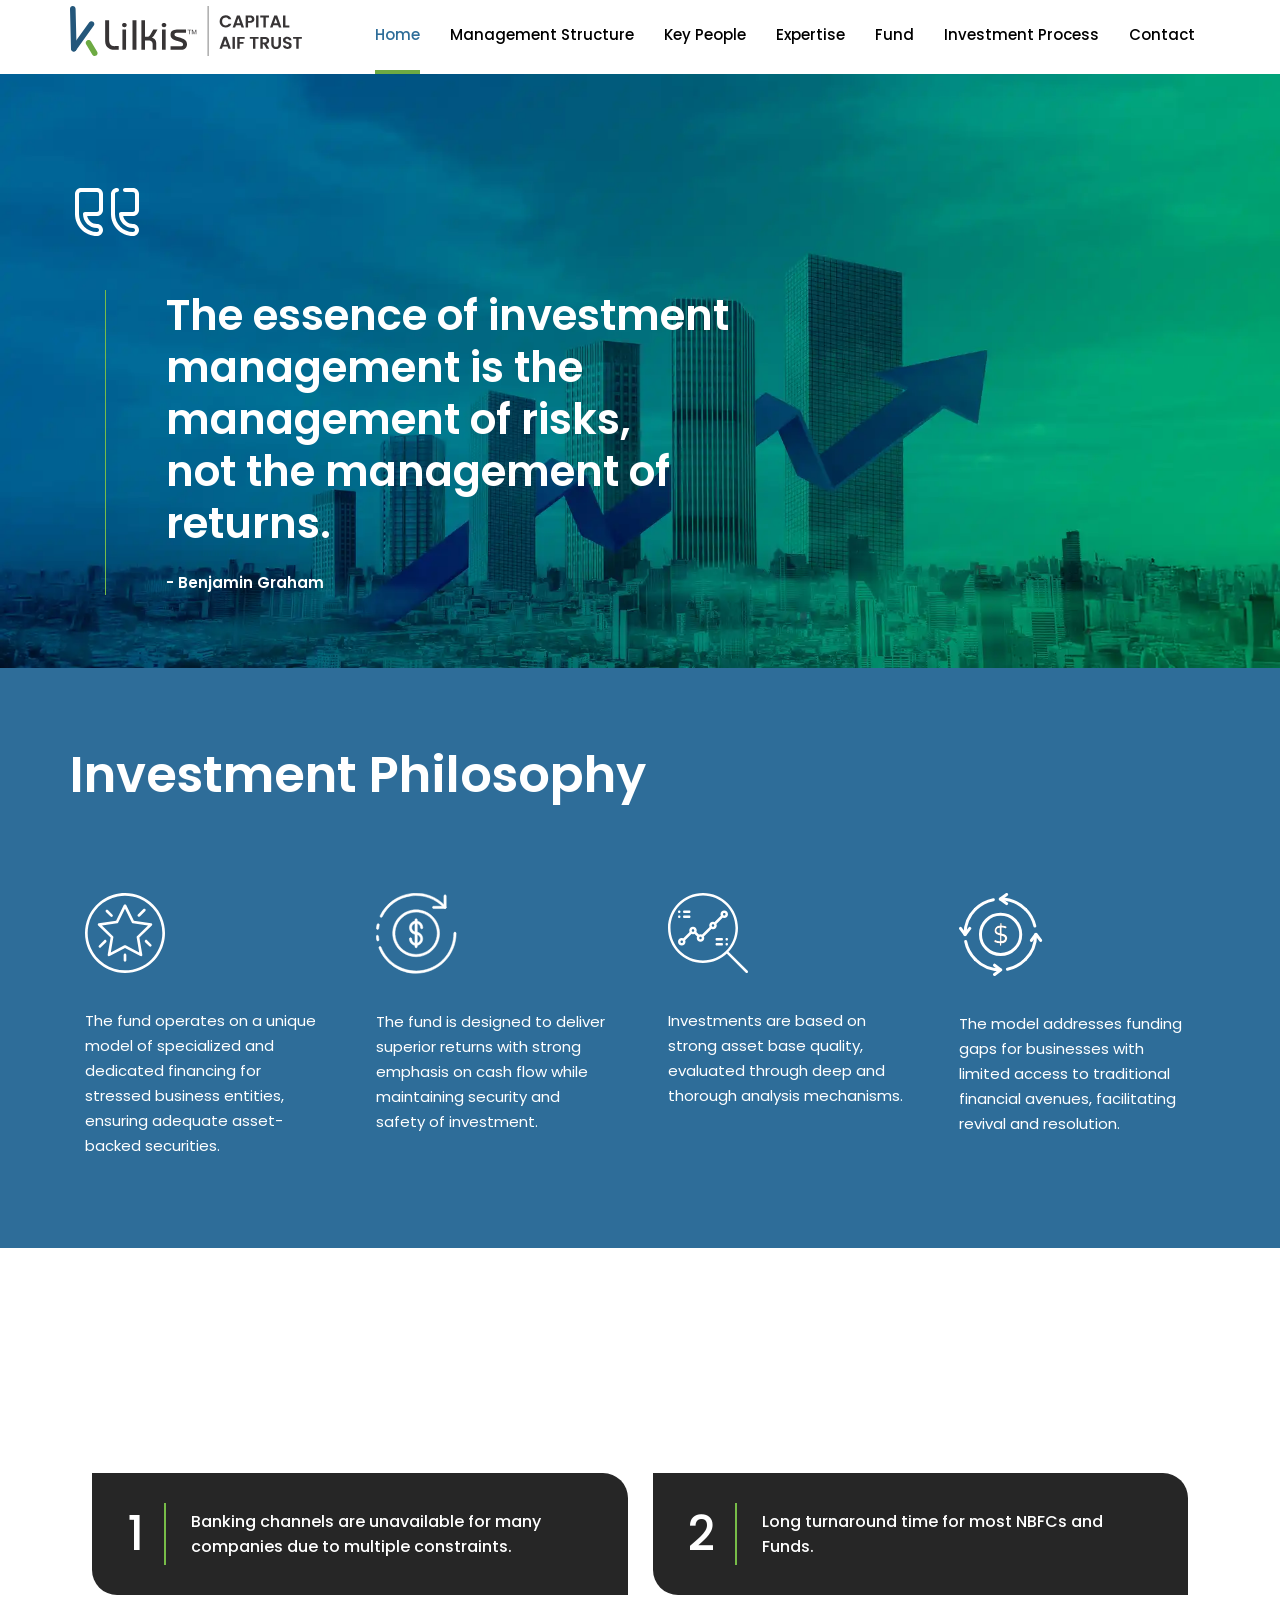
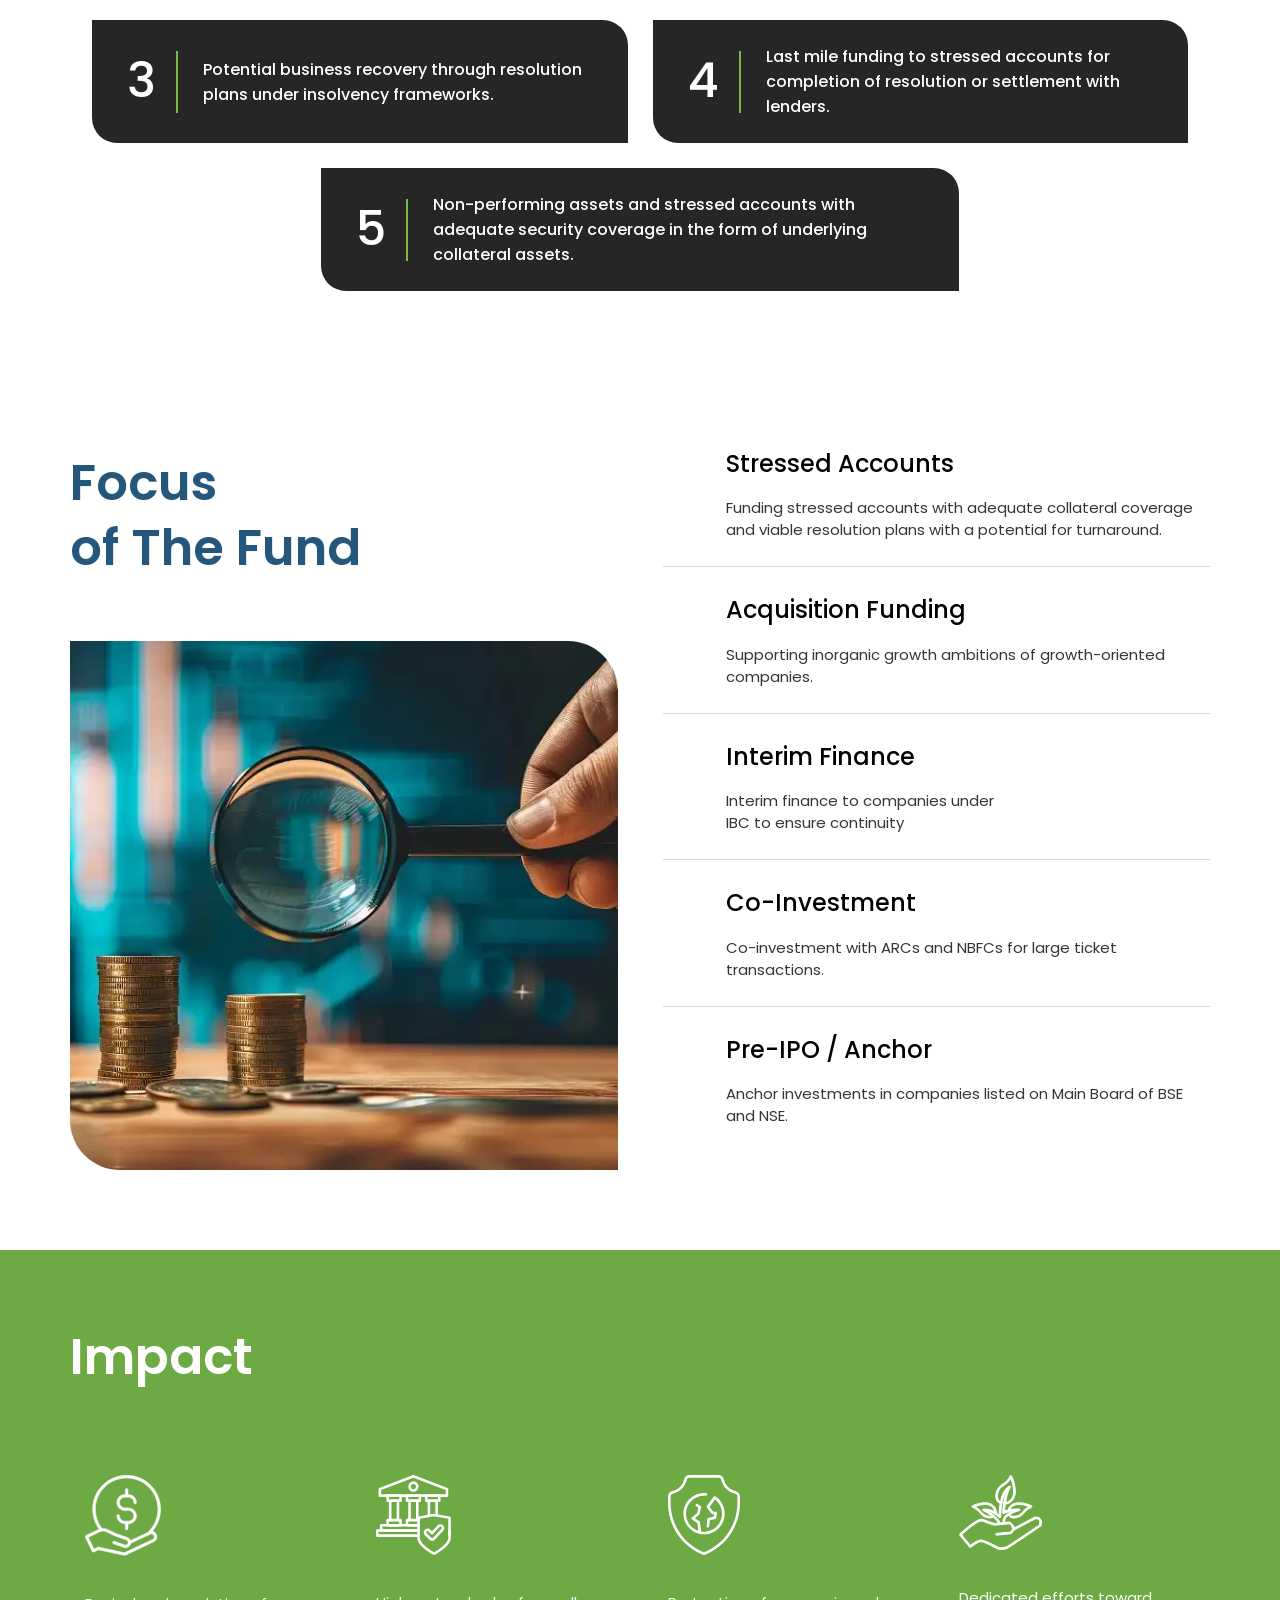
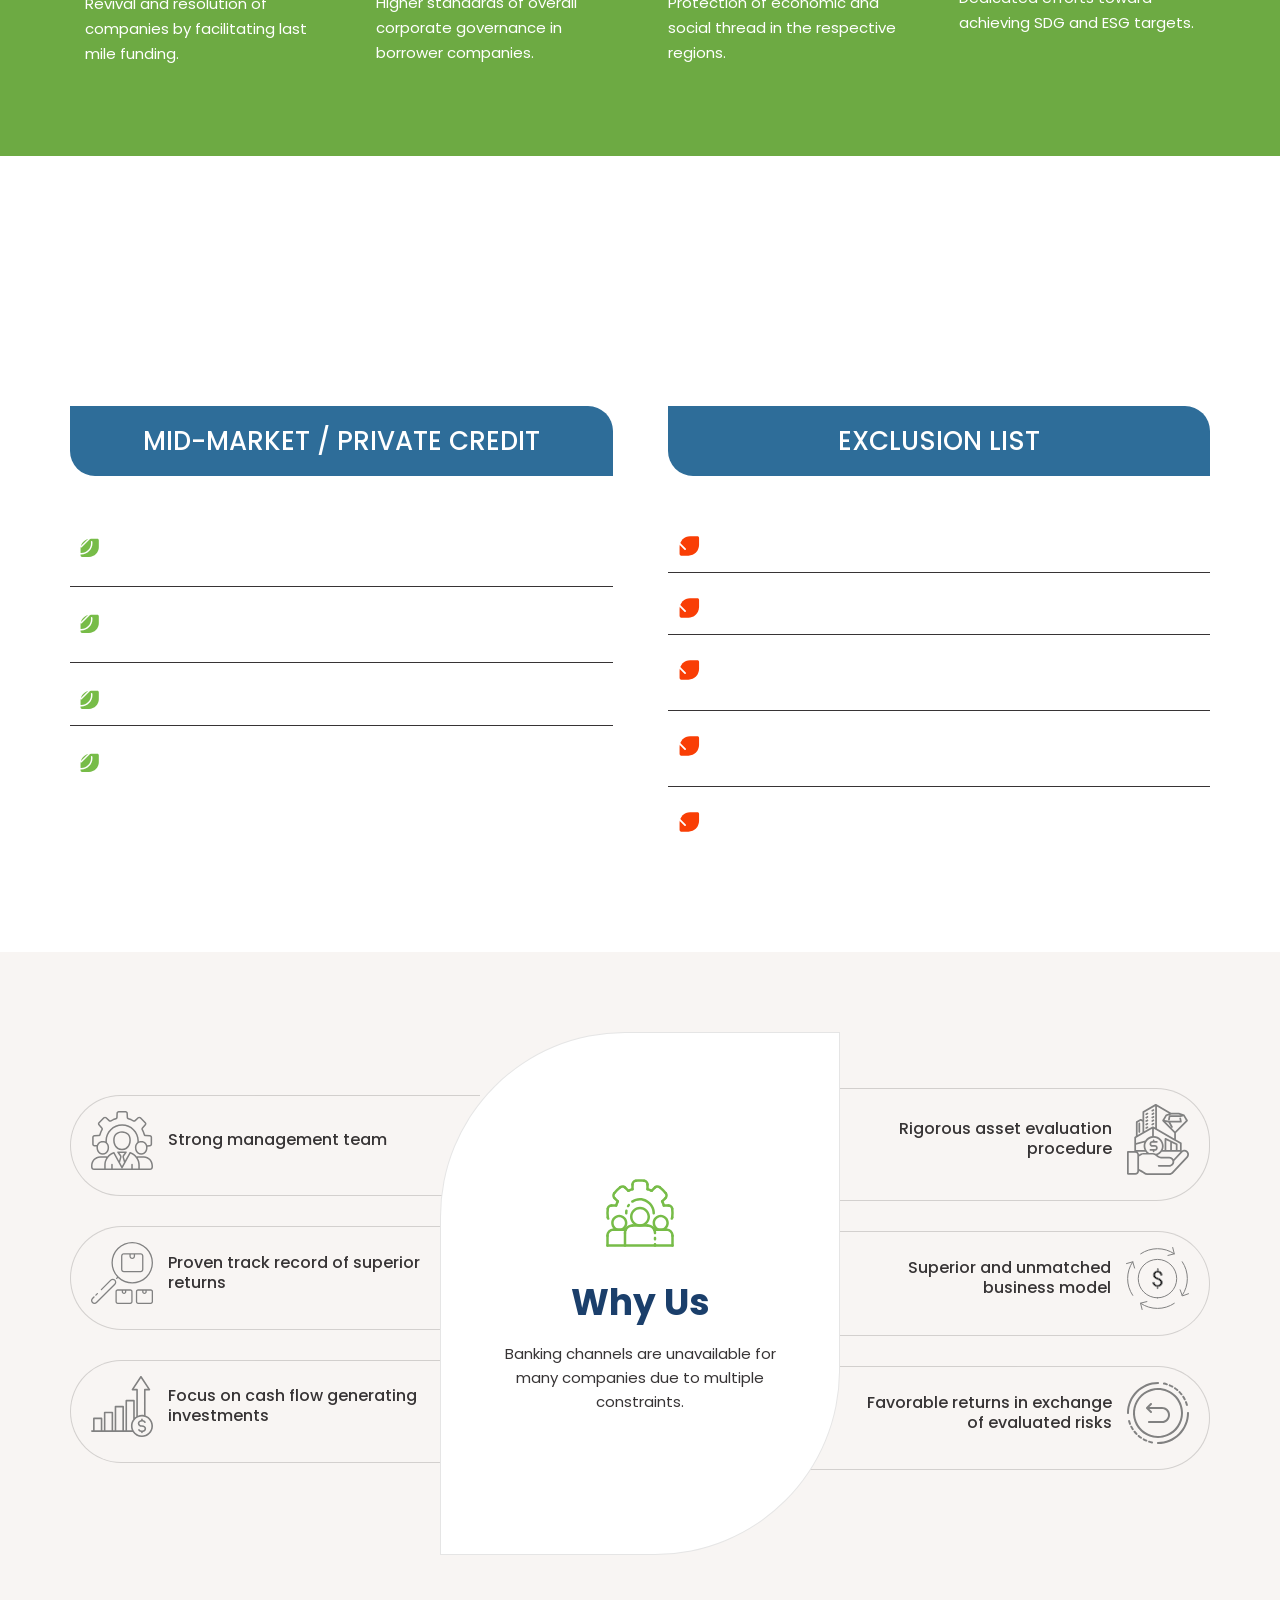
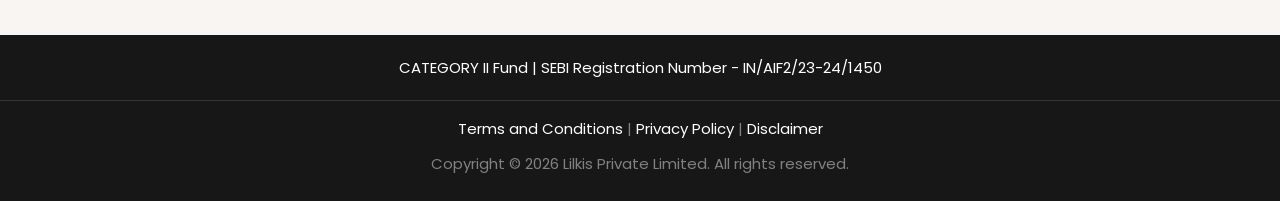
==== commit 7a47741d: "in template file html code change and css update" ====
--- a/index.html
+++ b/index.html
@@ -109,7 +109,7 @@
 					<div class="navigatnBox">
 						<div id="mySidebar" class="sidebar">
                         	<div class="sclbox">
-                            	<div class="col-xs-7 col-sm-7">
+                            	<div class="col-xs-9 col-sm-7">
                                     <a class="navbar-brand" href="index.html" id="">
                                         <img src="images/logo.svg" class="img-responsive mblimg" alt=""/>
                                     </a>
@@ -117,9 +117,10 @@
                                 <div class="clearfix"></div>
                             </div>
                             
-							<a href="javascript:void(0)" class="closebtn" onclick="closeNav()">
+							<!--<a href="javascript:void(0)" class="closebtn" onclick="closeNav()">
                             	<img src="images/mobile-nav-close.svg" class="img-responsive" alt=""/>
-                            </a>
+                            </a>-->
+                            <button class="closebtn" onclick="closeNav()"><svg xmlns="http://www.w3.org/2000/svg" viewBox="0 0 384 512"><path d="M55.1 73.4c-12.5-12.5-32.8-12.5-45.3 0s-12.5 32.8 0 45.3L147.2 256 9.9 393.4c-12.5 12.5-12.5 32.8 0 45.3s32.8 12.5 45.3 0L192.5 301.3 329.9 438.6c12.5 12.5 32.8 12.5 45.3 0s12.5-32.8 0-45.3L237.8 256 375.1 118.6c12.5-12.5 12.5-32.8 0-45.3s-32.8-12.5-45.3 0L192.5 210.7 55.1 73.4z"/></svg></button>
                             <div class="mblnav">
                             	
                                 <a href="index.html" class="hvr-fade">Home</a>
--- a/css/style.css
+++ b/css/style.css
@@ -141,8 +141,8 @@
     bottom: -6px;
 }
 .nav.navbar-nav li.active a {
-    color: #2E6D99;                          /* change to your color */
-    border-bottom: 4px solid #6DAA43;        /* underline style */
+    color: #2E6D99 !important;                         
+    border-bottom: 4px solid #6DAA43;
 	background-color:transparent ;
 }
 .nav.navbar-nav li.active a:hover{background-color:transparent;}
@@ -258,12 +258,9 @@
 .sidebar a:focus{background-color:#2f6f97; color:#FFF;}
 .sidebar a img{padding:0; outline:none;}
 .sidebar .closebtn {
-	color:#009fff;
     border-bottom: none;
     margin-left: 0;
     padding: 0;
-    font-size: 50px;
-    font-weight: 300;
     position: absolute;
     top:25px;
     right: 17px;
@@ -271,9 +268,7 @@
     outline: none;
     border: none;
 }
-.closebtn a svg{
-	fill:#000;
-}
+.closebtn svg{fill:#83ba5a; height:30px;}
 .sidebar .closebtn:hover{background-color:transparent;}
 .openbtn {
     cursor:pointer;
@@ -298,7 +293,7 @@
     right: 0;
 }
 #main svg{
-	fill: #171717;
+	fill:#2f6f97;
     height: 25px;
     margin-right:25px;
     position: relative;
@@ -359,7 +354,7 @@
 .panel ul li a:hover {color:#164BA0; background:#EBF8FF;}
 .panel ul li a:focus {color:#164BA0; background:#EBF8FF;}
 .panel ul li a:active {color:#164BA0; background:#EBF8FF;}
-.sidebar .sclbox{padding:20px 0;}
+.sidebar .sclbox{padding:20px 0; border-bottom: 1px solid #dadada;}
 .sidebar .sclbox a{border-bottom:none; padding:0; margin-top: 0;}
 .sidebar .sclbox a img{}
 .sidebar .fllwbox{padding:40px 25px;}
@@ -833,7 +828,7 @@
 .upprcntnr{
 	display: flex;
     flex-wrap: wrap;
-    align-items: stretch;
+    align-items:center;
 	justify-content: flex-start;
     align-content: space-between;
 	background:#171717;
@@ -874,7 +869,7 @@
     grid-row-gap: 30px;
 }
 .mngmntsctnbx{
-	flex:1 31%;
+	flex:0 31%;
 	background:#F8F5F3;
 	padding:25px;
 	-webkit-border-top-right-radius: 50px;
@@ -929,7 +924,7 @@
 }
 .namebx h3{font-size:24px; font-weight:500; color:#000; line-height:30px; text-align:left;  margin: 0 0 5px 0}
 .namebx p{color:#000; margin-bottom:0;}
-.blulstbx{background:#2E6D99; margin-top: 60px;}
+.blulstbx{background:#2E6D99;}
 .blusctncntnr{
 	display: flex;
     flex-wrap: wrap;
@@ -949,9 +944,6 @@
 .blusctnbx h3{text-align:left; color:#FFF; font-weight:600; font-size:24px;}
 .blusctnbx p{color:#A1D8FF; font-size:18px; line-height:42px;}
 .blusctnbx:hover{border-bottom-color: rgba(255, 255, 255, 1); /* full white on hover */}
-.lglbx{border-bottom:none;}
-.lglbx h3{margin-bottom:10px;}
-.lglbx p{line-height:22px; margin-bottom:0;}
 .investmntsctn .upprcntnr{background:transparent;}
 .investmntsctn .upprcntnr .upprcntnrbx{flex:0 46%;}
 .invstmntbx .whybx h4{color:#373435; font-size:18px; font-weight:600;}
@@ -1054,7 +1046,7 @@
 }
 .hverbx ul li img { margin: 5px 8px 0 0; }
 .keysctnbx{background:#F8F5F3; padding-bottom:0;}
-.keyppl-content{padding:90px 0 0;}
+.keyppl-content{padding:90px 0 ;}
 /* Tab Buttons */
 .keyppl-tabs {
     display: flex;
@@ -1115,18 +1107,8 @@
     justify-content: flex-start;
 }
 .bioimgbx {flex:1 0 0; position:relative;}
-.bioimgbx:before{
-	content: '';
-    position: absolute;
-    background: url(../images/key-people/key-tick.svg) no-repeat;
-    width: 589px;
-    height: 489px;
-    z-index: -1;
-    left: -164px;
-    bottom: 0;
-}
-.bioimgbx img {width:auto; height:100%; object-fit:cover;}
-.biotxtbx {flex: 1 1 18%; margin-bottom:50px;}
+.bioimgbx img {width:auto;}
+.biotxtbx {flex: 1 1 18%; margin-bottom:0;}
 .biotxtbx h1{
 	background:#2E6D99;
 	font-size:20px;
@@ -1256,6 +1238,13 @@
 .invstmnt{flex:1 48%; background:#FFF; border:1px solid #D2E5C4; padding:35px; transform: translateY(30px);  transition: opacity 0.9s ease, transform 0.9s ease; opacity:0;}
 .invstmnt h4{color:#373435; font-weight:600;}
 .invstmnt p{color:#373435; margin-bottom:0;}
+.fundsctn{margin-top:0;}
+.fundsctn .blusctnbx h3{color: #2f6f97;}
+.fundsctn .blusctnbx p{color:#181818;}
+.fundsctn .blusctnbx{border-bottom:1px solid #2f6f97;}
+.fundsctn .blusctnbx:hover{border-bottom:1px solid #6DAA43;}
+.fundsctn .lglbx h3{margin-bottom:15px;}
+.fundsctn .lglbx p{line-height:22px; margin-bottom:0;} 
 /*MEDIA QUERY CSS STARTS HERE*/
 @media only screen and (orientation:portrait){}
 @media screen and (max-width:1440px){}
@@ -1318,6 +1307,18 @@
     .scndtxtbx {border-radius: 100px 0 100px 0; margin-bottom:15px; padding:70px 50px;}
 	.exprtsbx{flex: 1 100%; padding: 35px 35px;}
 	.investmntsctn .upprcntnr .upprcntnrbx { flex: 1 46%;}
+	.mngmntsctnbx{flex: 0 47%;}
+	.upprcntnr .bluebx{
+		-webkit-border-bottom-left-radius: 0;
+        -moz-border-radius-bottomleft: 0;
+        border-bottom-left-radius: 0;
+        -webkit-border-top-right-radius: 0;
+        -moz-border-radius-topright: 0;
+        border-top-right-radius:0;
+		-webkit-border-bottom-left-radius:50px;
+        -moz-border-radius-bottomleft:50px;
+        border-bottom-left-radius:50px;
+	}
 }
 @media screen and (max-width:767px){
 	.fundbx{flex: 1 47%;}
@@ -1359,6 +1360,19 @@
 	.addbx { margin-bottom: 25px;}
 	.form-box{margin: 15px 0;}
 	.phlosphybx {flex: 1 47%;}
+	.keyppl-content{padding:0;}
+	.upprcntnrbx{flex:1 51%;}
+	.fund .bluebx{
+		 -webkit-border-bottom-left-radius: 0;
+        -moz-border-radius-bottomleft: 0;
+        border-bottom-left-radius: 0;
+        -webkit-border-top-right-radius: 50px;
+        -moz-border-radius-topright:50px;
+        border-top-right-radius: 50px;
+        -webkit-border-bottom-left-radius: 0;
+        -moz-border-radius-bottomleft:0px;
+        border-bottom-left-radius:0px;
+	}
 }
 @media (max-width:414px){}
 @media (max-width:394px){}
--- a/css/style.css
+++ b/css/style.css
@@ -141,8 +141,8 @@
     bottom: -6px;
 }
 .nav.navbar-nav li.active a {
-    color: #2E6D99;                          /* change to your color */
-    border-bottom: 4px solid #6DAA43;        /* underline style */
+    color: #2E6D99 !important;                         
+    border-bottom: 4px solid #6DAA43;
 	background-color:transparent ;
 }
 .nav.navbar-nav li.active a:hover{background-color:transparent;}
@@ -258,12 +258,9 @@
 .sidebar a:focus{background-color:#2f6f97; color:#FFF;}
 .sidebar a img{padding:0; outline:none;}
 .sidebar .closebtn {
-	color:#009fff;
     border-bottom: none;
     margin-left: 0;
     padding: 0;
-    font-size: 50px;
-    font-weight: 300;
     position: absolute;
     top:25px;
     right: 17px;
@@ -271,9 +268,7 @@
     outline: none;
     border: none;
 }
-.closebtn a svg{
-	fill:#000;
-}
+.closebtn svg{fill:#83ba5a; height:30px;}
 .sidebar .closebtn:hover{background-color:transparent;}
 .openbtn {
     cursor:pointer;
@@ -298,7 +293,7 @@
     right: 0;
 }
 #main svg{
-	fill: #171717;
+	fill:#2f6f97;
     height: 25px;
     margin-right:25px;
     position: relative;
@@ -359,7 +354,7 @@
 .panel ul li a:hover {color:#164BA0; background:#EBF8FF;}
 .panel ul li a:focus {color:#164BA0; background:#EBF8FF;}
 .panel ul li a:active {color:#164BA0; background:#EBF8FF;}
-.sidebar .sclbox{padding:20px 0;}
+.sidebar .sclbox{padding:20px 0; border-bottom: 1px solid #dadada;}
 .sidebar .sclbox a{border-bottom:none; padding:0; margin-top: 0;}
 .sidebar .sclbox a img{}
 .sidebar .fllwbox{padding:40px 25px;}
@@ -833,7 +828,7 @@
 .upprcntnr{
 	display: flex;
     flex-wrap: wrap;
-    align-items: stretch;
+    align-items:center;
 	justify-content: flex-start;
     align-content: space-between;
 	background:#171717;
@@ -874,7 +869,7 @@
     grid-row-gap: 30px;
 }
 .mngmntsctnbx{
-	flex:1 31%;
+	flex:0 31%;
 	background:#F8F5F3;
 	padding:25px;
 	-webkit-border-top-right-radius: 50px;
@@ -929,7 +924,7 @@
 }
 .namebx h3{font-size:24px; font-weight:500; color:#000; line-height:30px; text-align:left;  margin: 0 0 5px 0}
 .namebx p{color:#000; margin-bottom:0;}
-.blulstbx{background:#2E6D99; margin-top: 60px;}
+.blulstbx{background:#2E6D99;}
 .blusctncntnr{
 	display: flex;
     flex-wrap: wrap;
@@ -949,9 +944,6 @@
 .blusctnbx h3{text-align:left; color:#FFF; font-weight:600; font-size:24px;}
 .blusctnbx p{color:#A1D8FF; font-size:18px; line-height:42px;}
 .blusctnbx:hover{border-bottom-color: rgba(255, 255, 255, 1); /* full white on hover */}
-.lglbx{border-bottom:none;}
-.lglbx h3{margin-bottom:10px;}
-.lglbx p{line-height:22px; margin-bottom:0;}
 .investmntsctn .upprcntnr{background:transparent;}
 .investmntsctn .upprcntnr .upprcntnrbx{flex:0 46%;}
 .invstmntbx .whybx h4{color:#373435; font-size:18px; font-weight:600;}
@@ -1054,7 +1046,7 @@
 }
 .hverbx ul li img { margin: 5px 8px 0 0; }
 .keysctnbx{background:#F8F5F3; padding-bottom:0;}
-.keyppl-content{padding:90px 0 0;}
+.keyppl-content{padding:90px 0 ;}
 /* Tab Buttons */
 .keyppl-tabs {
     display: flex;
@@ -1115,18 +1107,8 @@
     justify-content: flex-start;
 }
 .bioimgbx {flex:1 0 0; position:relative;}
-.bioimgbx:before{
-	content: '';
-    position: absolute;
-    background: url(../images/key-people/key-tick.svg) no-repeat;
-    width: 589px;
-    height: 489px;
-    z-index: -1;
-    left: -164px;
-    bottom: 0;
-}
-.bioimgbx img {width:auto; height:100%; object-fit:cover;}
-.biotxtbx {flex: 1 1 18%; margin-bottom:50px;}
+.bioimgbx img {width:auto;}
+.biotxtbx {flex: 1 1 18%; margin-bottom:0;}
 .biotxtbx h1{
 	background:#2E6D99;
 	font-size:20px;
@@ -1256,6 +1238,13 @@
 .invstmnt{flex:1 48%; background:#FFF; border:1px solid #D2E5C4; padding:35px; transform: translateY(30px);  transition: opacity 0.9s ease, transform 0.9s ease; opacity:0;}
 .invstmnt h4{color:#373435; font-weight:600;}
 .invstmnt p{color:#373435; margin-bottom:0;}
+.fundsctn{margin-top:0;}
+.fundsctn .blusctnbx h3{color: #2f6f97;}
+.fundsctn .blusctnbx p{color:#181818;}
+.fundsctn .blusctnbx{border-bottom:1px solid #2f6f97;}
+.fundsctn .blusctnbx:hover{border-bottom:1px solid #6DAA43;}
+.fundsctn .lglbx h3{margin-bottom:15px;}
+.fundsctn .lglbx p{line-height:22px; margin-bottom:0;} 
 /*MEDIA QUERY CSS STARTS HERE*/
 @media only screen and (orientation:portrait){}
 @media screen and (max-width:1440px){}
@@ -1318,6 +1307,18 @@
     .scndtxtbx {border-radius: 100px 0 100px 0; margin-bottom:15px; padding:70px 50px;}
 	.exprtsbx{flex: 1 100%; padding: 35px 35px;}
 	.investmntsctn .upprcntnr .upprcntnrbx { flex: 1 46%;}
+	.mngmntsctnbx{flex: 0 47%;}
+	.upprcntnr .bluebx{
+		-webkit-border-bottom-left-radius: 0;
+        -moz-border-radius-bottomleft: 0;
+        border-bottom-left-radius: 0;
+        -webkit-border-top-right-radius: 0;
+        -moz-border-radius-topright: 0;
+        border-top-right-radius:0;
+		-webkit-border-bottom-left-radius:50px;
+        -moz-border-radius-bottomleft:50px;
+        border-bottom-left-radius:50px;
+	}
 }
 @media screen and (max-width:767px){
 	.fundbx{flex: 1 47%;}
@@ -1359,6 +1360,19 @@
 	.addbx { margin-bottom: 25px;}
 	.form-box{margin: 15px 0;}
 	.phlosphybx {flex: 1 47%;}
+	.keyppl-content{padding:0;}
+	.upprcntnrbx{flex:1 51%;}
+	.fund .bluebx{
+		 -webkit-border-bottom-left-radius: 0;
+        -moz-border-radius-bottomleft: 0;
+        border-bottom-left-radius: 0;
+        -webkit-border-top-right-radius: 50px;
+        -moz-border-radius-topright:50px;
+        border-top-right-radius: 50px;
+        -webkit-border-bottom-left-radius: 0;
+        -moz-border-radius-bottomleft:0px;
+        border-bottom-left-radius:0px;
+	}
 }
 @media (max-width:414px){}
 @media (max-width:394px){}
--- a/css/style.css
+++ b/css/style.css
@@ -141,8 +141,8 @@
     bottom: -6px;
 }
 .nav.navbar-nav li.active a {
-    color: #2E6D99;                          /* change to your color */
-    border-bottom: 4px solid #6DAA43;        /* underline style */
+    color: #2E6D99 !important;                         
+    border-bottom: 4px solid #6DAA43;
 	background-color:transparent ;
 }
 .nav.navbar-nav li.active a:hover{background-color:transparent;}
@@ -258,12 +258,9 @@
 .sidebar a:focus{background-color:#2f6f97; color:#FFF;}
 .sidebar a img{padding:0; outline:none;}
 .sidebar .closebtn {
-	color:#009fff;
     border-bottom: none;
     margin-left: 0;
     padding: 0;
-    font-size: 50px;
-    font-weight: 300;
     position: absolute;
     top:25px;
     right: 17px;
@@ -271,9 +268,7 @@
     outline: none;
     border: none;
 }
-.closebtn a svg{
-	fill:#000;
-}
+.closebtn svg{fill:#83ba5a; height:30px;}
 .sidebar .closebtn:hover{background-color:transparent;}
 .openbtn {
     cursor:pointer;
@@ -298,7 +293,7 @@
     right: 0;
 }
 #main svg{
-	fill: #171717;
+	fill:#2f6f97;
     height: 25px;
     margin-right:25px;
     position: relative;
@@ -359,7 +354,7 @@
 .panel ul li a:hover {color:#164BA0; background:#EBF8FF;}
 .panel ul li a:focus {color:#164BA0; background:#EBF8FF;}
 .panel ul li a:active {color:#164BA0; background:#EBF8FF;}
-.sidebar .sclbox{padding:20px 0;}
+.sidebar .sclbox{padding:20px 0; border-bottom: 1px solid #dadada;}
 .sidebar .sclbox a{border-bottom:none; padding:0; margin-top: 0;}
 .sidebar .sclbox a img{}
 .sidebar .fllwbox{padding:40px 25px;}
@@ -833,7 +828,7 @@
 .upprcntnr{
 	display: flex;
     flex-wrap: wrap;
-    align-items: stretch;
+    align-items:center;
 	justify-content: flex-start;
     align-content: space-between;
 	background:#171717;
@@ -874,7 +869,7 @@
     grid-row-gap: 30px;
 }
 .mngmntsctnbx{
-	flex:1 31%;
+	flex:0 31%;
 	background:#F8F5F3;
 	padding:25px;
 	-webkit-border-top-right-radius: 50px;
@@ -929,7 +924,7 @@
 }
 .namebx h3{font-size:24px; font-weight:500; color:#000; line-height:30px; text-align:left;  margin: 0 0 5px 0}
 .namebx p{color:#000; margin-bottom:0;}
-.blulstbx{background:#2E6D99; margin-top: 60px;}
+.blulstbx{background:#2E6D99;}
 .blusctncntnr{
 	display: flex;
     flex-wrap: wrap;
@@ -949,9 +944,6 @@
 .blusctnbx h3{text-align:left; color:#FFF; font-weight:600; font-size:24px;}
 .blusctnbx p{color:#A1D8FF; font-size:18px; line-height:42px;}
 .blusctnbx:hover{border-bottom-color: rgba(255, 255, 255, 1); /* full white on hover */}
-.lglbx{border-bottom:none;}
-.lglbx h3{margin-bottom:10px;}
-.lglbx p{line-height:22px; margin-bottom:0;}
 .investmntsctn .upprcntnr{background:transparent;}
 .investmntsctn .upprcntnr .upprcntnrbx{flex:0 46%;}
 .invstmntbx .whybx h4{color:#373435; font-size:18px; font-weight:600;}
@@ -1054,7 +1046,7 @@
 }
 .hverbx ul li img { margin: 5px 8px 0 0; }
 .keysctnbx{background:#F8F5F3; padding-bottom:0;}
-.keyppl-content{padding:90px 0 0;}
+.keyppl-content{padding:90px 0 ;}
 /* Tab Buttons */
 .keyppl-tabs {
     display: flex;
@@ -1115,18 +1107,8 @@
     justify-content: flex-start;
 }
 .bioimgbx {flex:1 0 0; position:relative;}
-.bioimgbx:before{
-	content: '';
-    position: absolute;
-    background: url(../images/key-people/key-tick.svg) no-repeat;
-    width: 589px;
-    height: 489px;
-    z-index: -1;
-    left: -164px;
-    bottom: 0;
-}
-.bioimgbx img {width:auto; height:100%; object-fit:cover;}
-.biotxtbx {flex: 1 1 18%; margin-bottom:50px;}
+.bioimgbx img {width:auto;}
+.biotxtbx {flex: 1 1 18%; margin-bottom:0;}
 .biotxtbx h1{
 	background:#2E6D99;
 	font-size:20px;
@@ -1256,6 +1238,13 @@
 .invstmnt{flex:1 48%; background:#FFF; border:1px solid #D2E5C4; padding:35px; transform: translateY(30px);  transition: opacity 0.9s ease, transform 0.9s ease; opacity:0;}
 .invstmnt h4{color:#373435; font-weight:600;}
 .invstmnt p{color:#373435; margin-bottom:0;}
+.fundsctn{margin-top:0;}
+.fundsctn .blusctnbx h3{color: #2f6f97;}
+.fundsctn .blusctnbx p{color:#181818;}
+.fundsctn .blusctnbx{border-bottom:1px solid #2f6f97;}
+.fundsctn .blusctnbx:hover{border-bottom:1px solid #6DAA43;}
+.fundsctn .lglbx h3{margin-bottom:15px;}
+.fundsctn .lglbx p{line-height:22px; margin-bottom:0;} 
 /*MEDIA QUERY CSS STARTS HERE*/
 @media only screen and (orientation:portrait){}
 @media screen and (max-width:1440px){}
@@ -1318,6 +1307,18 @@
     .scndtxtbx {border-radius: 100px 0 100px 0; margin-bottom:15px; padding:70px 50px;}
 	.exprtsbx{flex: 1 100%; padding: 35px 35px;}
 	.investmntsctn .upprcntnr .upprcntnrbx { flex: 1 46%;}
+	.mngmntsctnbx{flex: 0 47%;}
+	.upprcntnr .bluebx{
+		-webkit-border-bottom-left-radius: 0;
+        -moz-border-radius-bottomleft: 0;
+        border-bottom-left-radius: 0;
+        -webkit-border-top-right-radius: 0;
+        -moz-border-radius-topright: 0;
+        border-top-right-radius:0;
+		-webkit-border-bottom-left-radius:50px;
+        -moz-border-radius-bottomleft:50px;
+        border-bottom-left-radius:50px;
+	}
 }
 @media screen and (max-width:767px){
 	.fundbx{flex: 1 47%;}
@@ -1359,6 +1360,19 @@
 	.addbx { margin-bottom: 25px;}
 	.form-box{margin: 15px 0;}
 	.phlosphybx {flex: 1 47%;}
+	.keyppl-content{padding:0;}
+	.upprcntnrbx{flex:1 51%;}
+	.fund .bluebx{
+		 -webkit-border-bottom-left-radius: 0;
+        -moz-border-radius-bottomleft: 0;
+        border-bottom-left-radius: 0;
+        -webkit-border-top-right-radius: 50px;
+        -moz-border-radius-topright:50px;
+        border-top-right-radius: 50px;
+        -webkit-border-bottom-left-radius: 0;
+        -moz-border-radius-bottomleft:0px;
+        border-bottom-left-radius:0px;
+	}
 }
 @media (max-width:414px){}
 @media (max-width:394px){}
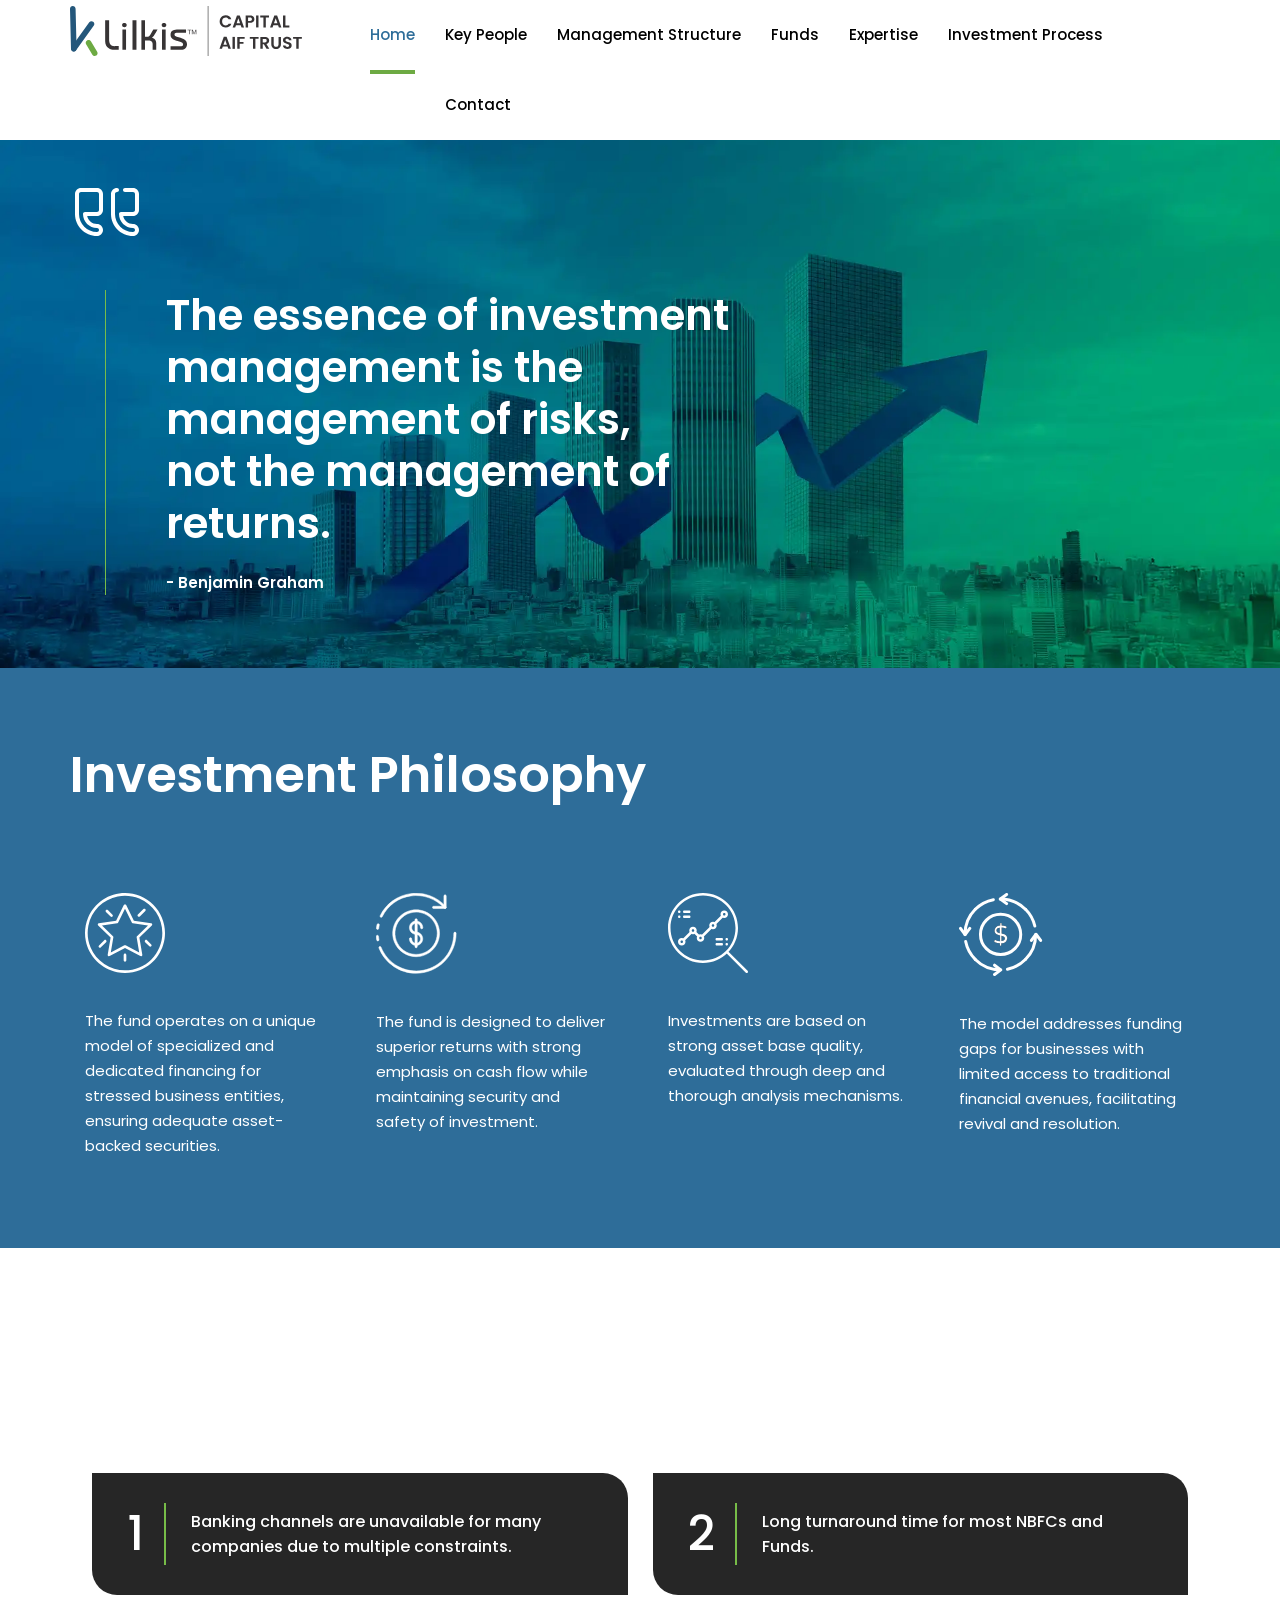
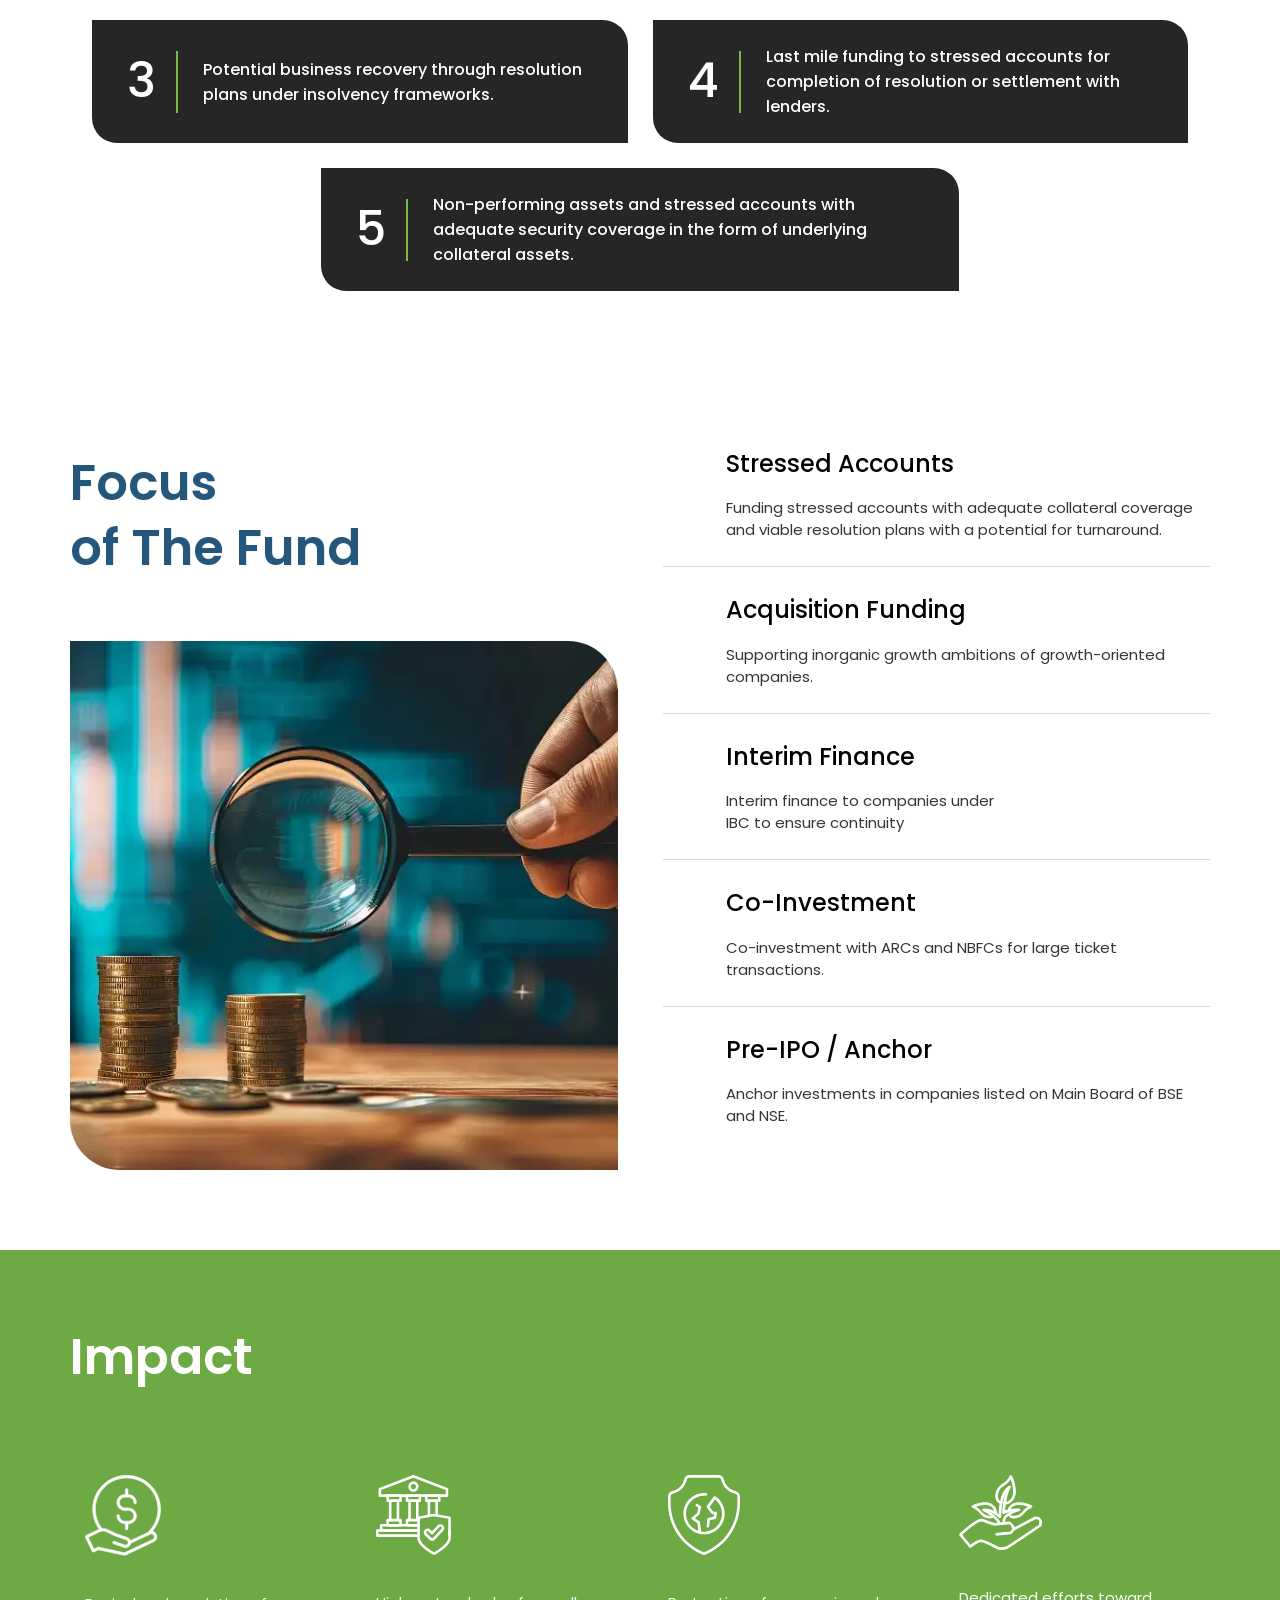
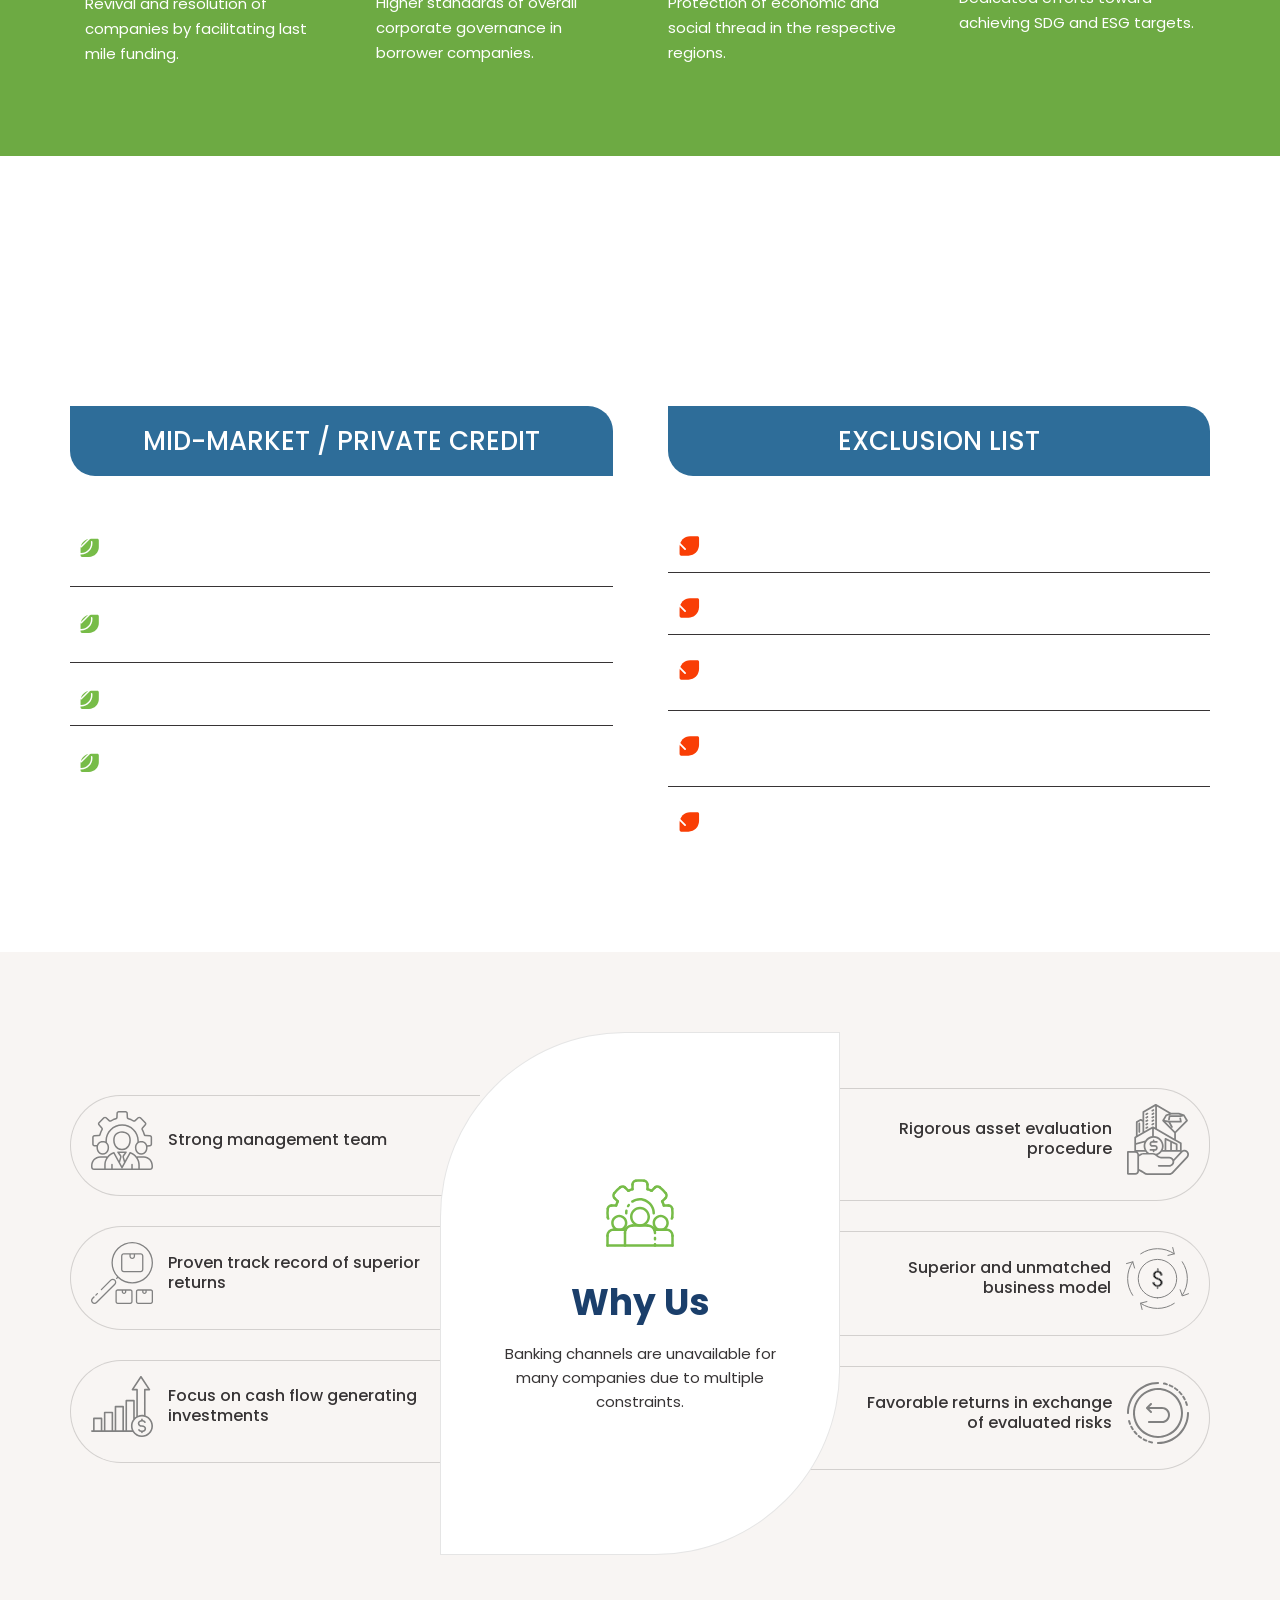
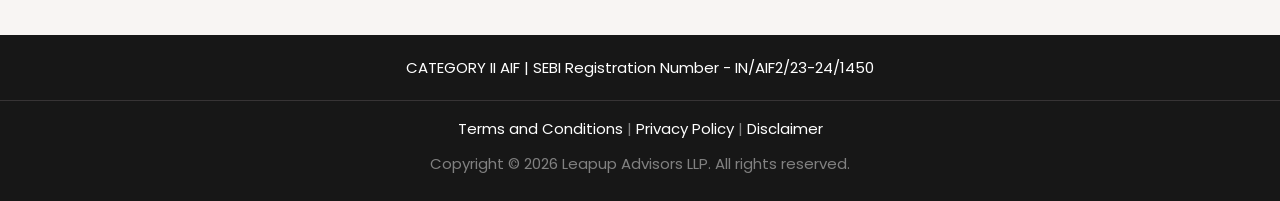
==== commit 9a602298: "css update template file edit html code change" ====
--- a/index.html
+++ b/index.html
@@ -1,4 +1,4 @@
-<!DOCTYPE html PUBLIC "-//W3C//DTD XHTML 1.0 Transitional//EN" "http://www.w3.org/TR/xhtml1/DTD/xhtml1-transitional.dtd">
+<!DOCTYPE html>
 <html xmlns="http://www.w3.org/1999/xhtml" lang="en"><!-- InstanceBegin template="/Templates/main.dwt" codeOutsideHTMLIsLocked="false" -->
 <head>
 <meta http-equiv="Content-Type" content="text/html; charset=utf-8" />
@@ -45,7 +45,7 @@
                 	
                     <div class="col-md-3 no-pad">
                     	<div class="sitelogo">
-                            <a class="navbar-brand" href="index.html" id="">
+                            <a class="navbar-brand" href="index.html" id="" aria-label="Lilkis Home">
                           	  <img src="images/logo.svg" class="img-responsive" alt=""/>
                             </a>
                        </div>
@@ -58,12 +58,12 @@
                                 <li class="dropdown">
                                     <a href="index.html" class="nav-link hvr-fade">Home</a>
                                 </li>
+                                <li class=""><a href="key-people.html" class="">Key People</a></li>
                                 <li class="dropdown">
                                     <a href="management-structure.html" class="nav-link hvr-fade">Management Structure</a>
                                 </li>
-                                <li class=""><a href="key-people.html" class="">Key People</a></li>
+                                <li class=""><a href="fund.html" class="">Funds</a></li>
                                 <li class=""><a href="expertise.html" class="">Expertise</a></li>
-                                <li class=""><a href="fund.html" class="">Fund</a></li>
                                 <li class=""><a href="invest-process.html" class="">Investment Process</a></li>
                                 <li class=""><a href="contact.html" class="hvr-fade">Contact</a></li>
                             </ul>
@@ -85,7 +85,7 @@
             
 				<div class="col-sm-7 col-xs-7 no-pad">
 					<div class="logoBox">
-						<a class="navbar-brand" href="index.html" id="">
+						<a class="navbar-brand" href="index.html" id="" aria-label="Lilkis Home">
 							<img src="images/logo.svg" class="img-responsive" alt=""/>
 						</a>
 					</div>
@@ -93,10 +93,10 @@
                 
                 <div class="col-sm-5 col-xs-5 no-pad">
                 	<div id="main">
-                    	<a href="#" class="">
+                    	<a href="contact.html" class="">
                         	<svg xmlns="http://www.w3.org/2000/svg" viewBox="0 0 512 512"><path d="M493.4 24.6l-104-24c-11.3-2.6-22.9 3.3-27.5 13.9l-48 112c-4.2 9.8-1.4 21.3 6.9 28l60.6 49.6c-36 76.7-98.9 140.5-177.2 177.2l-49.6-60.6c-6.8-8.3-18.2-11.1-28-6.9l-112 48C3.9 366.5-2 378.1.6 389.4l24 104C27.1 504.2 36.7 512 48 512c256.1 0 464-207.5 464-464 0-11.2-7.7-20.9-18.6-23.4z"/></svg>
                         </a>
-                   		<button class="openbtn" onclick="openNav()">
+                   		<button class="openbtn" onclick="openNav()" aria-label="Open Navigation Menu">
                             <svg xmlns="http://www.w3.org/2000/svg" viewBox="0 0 448 512"><path d="M16 132h416c8.837 0 16-7.163 16-16V76c0-8.837-7.163-16-16-16H16C7.163 60 0 67.163 0 76v40c0 8.837 7.163 16 16 16zm0 160h416c8.837 0 16-7.163 16-16v-40c0-8.837-7.163-16-16-16H16c-8.837 0-16 7.163-16 16v40c0 8.837 7.163 16 16 16zm0 160h416c8.837 0 16-7.163 16-16v-40c0-8.837-7.163-16-16-16H16c-8.837 0-16 7.163-16 16v40c0 8.837 7.163 16 16 16z"/></svg>
                         </button>
                         <div class="clearfix"></div>
@@ -110,7 +110,7 @@
 						<div id="mySidebar" class="sidebar">
                         	<div class="sclbox">
                             	<div class="col-xs-9 col-sm-7">
-                                    <a class="navbar-brand" href="index.html" id="">
+                                    <a class="navbar-brand" href="index.html" id="" aria-label="Lilkis Home">
                                         <img src="images/logo.svg" class="img-responsive mblimg" alt=""/>
                                     </a>
                                 </div>
@@ -120,14 +120,14 @@
 							<!--<a href="javascript:void(0)" class="closebtn" onclick="closeNav()">
                             	<img src="images/mobile-nav-close.svg" class="img-responsive" alt=""/>
                             </a>-->
-                            <button class="closebtn" onclick="closeNav()"><svg xmlns="http://www.w3.org/2000/svg" viewBox="0 0 384 512"><path d="M55.1 73.4c-12.5-12.5-32.8-12.5-45.3 0s-12.5 32.8 0 45.3L147.2 256 9.9 393.4c-12.5 12.5-12.5 32.8 0 45.3s32.8 12.5 45.3 0L192.5 301.3 329.9 438.6c12.5 12.5 32.8 12.5 45.3 0s12.5-32.8 0-45.3L237.8 256 375.1 118.6c12.5-12.5 12.5-32.8 0-45.3s-32.8-12.5-45.3 0L192.5 210.7 55.1 73.4z"/></svg></button>
+                            <button class="closebtn" onclick="closeNav()" aria-label="Close Navigation"><svg xmlns="http://www.w3.org/2000/svg" viewBox="0 0 384 512"><path d="M55.1 73.4c-12.5-12.5-32.8-12.5-45.3 0s-12.5 32.8 0 45.3L147.2 256 9.9 393.4c-12.5 12.5-12.5 32.8 0 45.3s32.8 12.5 45.3 0L192.5 301.3 329.9 438.6c12.5 12.5 32.8 12.5 45.3 0s12.5-32.8 0-45.3L237.8 256 375.1 118.6c12.5-12.5 12.5-32.8 0-45.3s-32.8-12.5-45.3 0L192.5 210.7 55.1 73.4z"/></svg></button>
                             <div class="mblnav">
                             	
                                 <a href="index.html" class="hvr-fade">Home</a>
+                                <a href="key-people.html" class="">Key People</a>
                                 <a href="management-structure.html" class="nav-link">Management Structure</a>
-                                <a href="key-people.html" class="">Key People</a>
+                                <a href="fund.html" class="">Funds</a>
                                 <a href="expertise.html" class="">Expertise</a>
-                                <a href="fund.html" class="">Fund</a>
                                 <a href="invest-process.html" class="">Investment Process</a>
                                 <a href="contact.html" class="">Contact</a>
                                 <a href="#" class="">Privacy Policy</a>
@@ -351,7 +351,7 @@
 	<div class="container">
 		<div class="row">
 			<div class="col-md-12">
-				<h1>Clear Mandate That Guides Identification of Target Prospects & Exclusions</h1>
+				<h1>Clear Mandate That Guides Identification of Target Prospects &amp; Exclusions</h1>
 				
 				<div class="lwrbxcntnr">
 					<div class="lwrbxsctn">
@@ -385,67 +385,6 @@
 	</div>
 </section>
 
-<!-- <section class="whysctn sectionbx">
-	<div class="container">
-		<div class="row">
-			<div class="col-md-12">
-				
-				<img src="images/why/why-img.svg" class="img-responsive visible-lg visible-md" alt=""/>
-
-				<div class="">
-					<div class="whysctnbx">
-						
-						<div class="ctnbxcntnr">
-							<div class="whybx">
-								<img src="images/why/image-one.svg" class="img-responsive" alt=""/>
-								<p>Strong management team</p>
-							</div>
-						
-							<div class="whybx">
-								<img src="images/why/image-two.svg" class="img-responsive" alt=""/>
-								<p>Proven track record of superior returns</p>
-							</div>
-						
-							<div class="whybx">
-								<img src="images/why/image-three.svg" class="img-responsive" alt=""/>
-								<p>Focus on cash flow generating investments</p>
-							</div>
-						
-						</div>
-						
-						<div class="ctnbxcntnr">
-							<div class="whybx scndtxtbx">
-								<img src="images/why/why-img-one.svg" class="img-responsive" alt=""/>
-								<h1>Why Us</h1>
-								<p>Banking channels are unavailable for many companies due to multiple constraints.</p>
-							</div>
-						</div>
-						
-						<div class="ctnbxcntnr">
-							<div class="whybx">
-								<img src="images/why/image-four.svg" class="img-responsive" alt=""/>
-								<p>Rigorous asset evaluation procedure</p>
-							</div>
-						
-							<div class="whybx">
-								<img src="images/why/image-five.svg" class="img-responsive" alt=""/>
-								<p>Superior and unmatched business model</p>
-							</div>
-						
-							<div class="whybx">
-								<img src="images/why/image-six.svg" class="img-responsive" alt=""/>
-								<p>Favorable returns in exchange of evaluated risks</p>
-							</div>
-						</div>
-						
-					</div>
-				</div>
-				<div class="clearfix"></div>
-			</div>
-		</div>
-	</div>
-</section> -->
-
 <section class="whysctn sectionbx">
     <div class="container">
         <div class="row">
@@ -511,7 +450,7 @@
     	<div class="container">
         	<div class="row">
             	<div class="col-md-12">
-						<p>CATEGORY II Fund | SEBI Registration Number - IN/AIF2/23-24/1450</p>
+						<p>CATEGORY II AIF | SEBI Registration Number - IN/AIF2/23-24/1450</p>
                  	<div class="clearfix"></div>
                 </div>
             </div>
@@ -523,7 +462,7 @@
         	<div class="row">
             	<div class="col-md-12">
                 	<p><a href="#">Terms and Conditions</a> | <a href="#">Privacy Policy</a> | <a href="disclaimer.html">Disclaimer</a></p>
-                    <p>Copyright © 2026 Lilkis Private Limited. All rights reserved.</p>
+                    <p>Copyright © 2026 Leapup Advisors LLP. All rights reserved.</p>
                 	<div class="clearfix"></div>
                 </div>
             </div>
@@ -538,7 +477,7 @@
 <script src="https://ajax.googleapis.com/ajax/libs/jquery/3.4.1/jquery.min.js"></script>
 <script src="js/bootstrap.min.js" type="text/javascript"></script>
 
-<script type="text/javascript" defer="defer" async="async">
+<script type="text/javascript" defer async>
 const $dropdown = $(".dropdown");
 const $dropdownToggle = $(".dropdown-menu");
 const $dropdownMenu = $(".dropdown-menu");
--- a/css/style.css
+++ b/css/style.css
@@ -229,6 +229,7 @@
 	width:100%; 
 	top:0;
 }
+.mobile-header.scrolled{}
 .sidebar {
 	height: 100%;
 	width: 0;
@@ -419,7 +420,7 @@
 	height: auto;
 	background:#FFF;
 	z-index:16;
-	box-shadow: 0 1px 5px #ccc;
+	box-shadow: 0 1px 4px #e0dede;
 }
 .scrolled #myNavbar ul{border-bottom:none;}
 .bannersctn{
@@ -462,7 +463,6 @@
     transform: translateY(30px);
     transition: opacity 0.9s ease, transform 0.9s ease;
 }
-
 .phlosphysctn h1.animate {
     opacity: 1;
     transform: translateY(0);
@@ -844,13 +844,13 @@
 	left:0;
 }
 .upprcntnrbx{flex:1 46%; padding:45px;}
-.upprcntnrbx h1{color:#FFF; font-weight:700; text-align:left;}
+.upprcntnrbx h1{color:#FFF; font-weight:700; text-align:left; margin:0;}
 .upprcntnrbx h2{color:#77BC48; text-align:left; font-size:24px; margin-bottom:15px;}
 .bodysctn{background:#FFF;}
 .brdbx{
 	display: flex;
     flex-wrap: wrap;
-    align-items: stretch;
+    align-items: center;
 	justify-content: flex-start;
     align-content: space-between;
 }
@@ -935,7 +935,7 @@
     grid-row-gap: 30px;
 }
 .blusctnbx{
-	flex:1 31%; 
+	flex:0 31%; 
 	border-bottom:1px solid rgba(255,255,255,.30);
 	padding-bottom:30px; 
 	transition: border-bottom-color 0.4s ease; /* smooth animation */
@@ -1140,14 +1140,15 @@
     align-items: center;
     align-content: space-between;
 }
-.sclwrprbx ul{padding-inline-start:0; margin-bottom:20px;}
+.sclwrprbx ul{padding-inline-start:0; margin-bottom:0;}
 .sclwrprbx ul li{display:inline-table; list-style-type:none; margin: 0 3px;}
 .sclwrprbx ul li a{background:rgba(0,0,0,.20); border-radius:100%; padding: 8px 10px 6px;}
+.sclwrprbx ul li a:hover{background:#2E6D99;}
 .sclwrprbx ul li a svg{height:15px; fill:#FFF;}
 .sclwrprbx ul li p{margin-bottom:0; font-weight:500; font-size:15px; color:#000; letter-spacing:2px;}
 .cntctsctn h1{text-align:left;}
 .cntcbxwrpr{
-	margin-top:90px;
+	margin-top:0;
 	display: flex;
     flex-wrap: wrap;
     justify-content:flex-start;
@@ -1239,8 +1240,8 @@
 .invstmnt h4{color:#373435; font-weight:600;}
 .invstmnt p{color:#373435; margin-bottom:0;}
 .fundsctn{margin-top:0;}
-.fundsctn .blusctnbx h3{color: #2f6f97;}
-.fundsctn .blusctnbx p{color:#181818;}
+.fundsctn .blusctnbx h3{color:#2f6f97; margin-bottom:5px;}
+.fundsctn .blusctnbx p{color:#181818; line-height:25px;}
 .fundsctn .blusctnbx{border-bottom:1px solid #2f6f97;}
 .fundsctn .blusctnbx:hover{border-bottom:1px solid #6DAA43;}
 .fundsctn .lglbx h3{margin-bottom:15px;}
--- a/css/style.css
+++ b/css/style.css
@@ -229,6 +229,7 @@
 	width:100%; 
 	top:0;
 }
+.mobile-header.scrolled{}
 .sidebar {
 	height: 100%;
 	width: 0;
@@ -419,7 +420,7 @@
 	height: auto;
 	background:#FFF;
 	z-index:16;
-	box-shadow: 0 1px 5px #ccc;
+	box-shadow: 0 1px 4px #e0dede;
 }
 .scrolled #myNavbar ul{border-bottom:none;}
 .bannersctn{
@@ -462,7 +463,6 @@
     transform: translateY(30px);
     transition: opacity 0.9s ease, transform 0.9s ease;
 }
-
 .phlosphysctn h1.animate {
     opacity: 1;
     transform: translateY(0);
@@ -844,13 +844,13 @@
 	left:0;
 }
 .upprcntnrbx{flex:1 46%; padding:45px;}
-.upprcntnrbx h1{color:#FFF; font-weight:700; text-align:left;}
+.upprcntnrbx h1{color:#FFF; font-weight:700; text-align:left; margin:0;}
 .upprcntnrbx h2{color:#77BC48; text-align:left; font-size:24px; margin-bottom:15px;}
 .bodysctn{background:#FFF;}
 .brdbx{
 	display: flex;
     flex-wrap: wrap;
-    align-items: stretch;
+    align-items: center;
 	justify-content: flex-start;
     align-content: space-between;
 }
@@ -935,7 +935,7 @@
     grid-row-gap: 30px;
 }
 .blusctnbx{
-	flex:1 31%; 
+	flex:0 31%; 
 	border-bottom:1px solid rgba(255,255,255,.30);
 	padding-bottom:30px; 
 	transition: border-bottom-color 0.4s ease; /* smooth animation */
@@ -1140,14 +1140,15 @@
     align-items: center;
     align-content: space-between;
 }
-.sclwrprbx ul{padding-inline-start:0; margin-bottom:20px;}
+.sclwrprbx ul{padding-inline-start:0; margin-bottom:0;}
 .sclwrprbx ul li{display:inline-table; list-style-type:none; margin: 0 3px;}
 .sclwrprbx ul li a{background:rgba(0,0,0,.20); border-radius:100%; padding: 8px 10px 6px;}
+.sclwrprbx ul li a:hover{background:#2E6D99;}
 .sclwrprbx ul li a svg{height:15px; fill:#FFF;}
 .sclwrprbx ul li p{margin-bottom:0; font-weight:500; font-size:15px; color:#000; letter-spacing:2px;}
 .cntctsctn h1{text-align:left;}
 .cntcbxwrpr{
-	margin-top:90px;
+	margin-top:0;
 	display: flex;
     flex-wrap: wrap;
     justify-content:flex-start;
@@ -1239,8 +1240,8 @@
 .invstmnt h4{color:#373435; font-weight:600;}
 .invstmnt p{color:#373435; margin-bottom:0;}
 .fundsctn{margin-top:0;}
-.fundsctn .blusctnbx h3{color: #2f6f97;}
-.fundsctn .blusctnbx p{color:#181818;}
+.fundsctn .blusctnbx h3{color:#2f6f97; margin-bottom:5px;}
+.fundsctn .blusctnbx p{color:#181818; line-height:25px;}
 .fundsctn .blusctnbx{border-bottom:1px solid #2f6f97;}
 .fundsctn .blusctnbx:hover{border-bottom:1px solid #6DAA43;}
 .fundsctn .lglbx h3{margin-bottom:15px;}
--- a/css/style.css
+++ b/css/style.css
@@ -229,6 +229,7 @@
 	width:100%; 
 	top:0;
 }
+.mobile-header.scrolled{}
 .sidebar {
 	height: 100%;
 	width: 0;
@@ -419,7 +420,7 @@
 	height: auto;
 	background:#FFF;
 	z-index:16;
-	box-shadow: 0 1px 5px #ccc;
+	box-shadow: 0 1px 4px #e0dede;
 }
 .scrolled #myNavbar ul{border-bottom:none;}
 .bannersctn{
@@ -462,7 +463,6 @@
     transform: translateY(30px);
     transition: opacity 0.9s ease, transform 0.9s ease;
 }
-
 .phlosphysctn h1.animate {
     opacity: 1;
     transform: translateY(0);
@@ -844,13 +844,13 @@
 	left:0;
 }
 .upprcntnrbx{flex:1 46%; padding:45px;}
-.upprcntnrbx h1{color:#FFF; font-weight:700; text-align:left;}
+.upprcntnrbx h1{color:#FFF; font-weight:700; text-align:left; margin:0;}
 .upprcntnrbx h2{color:#77BC48; text-align:left; font-size:24px; margin-bottom:15px;}
 .bodysctn{background:#FFF;}
 .brdbx{
 	display: flex;
     flex-wrap: wrap;
-    align-items: stretch;
+    align-items: center;
 	justify-content: flex-start;
     align-content: space-between;
 }
@@ -935,7 +935,7 @@
     grid-row-gap: 30px;
 }
 .blusctnbx{
-	flex:1 31%; 
+	flex:0 31%; 
 	border-bottom:1px solid rgba(255,255,255,.30);
 	padding-bottom:30px; 
 	transition: border-bottom-color 0.4s ease; /* smooth animation */
@@ -1140,14 +1140,15 @@
     align-items: center;
     align-content: space-between;
 }
-.sclwrprbx ul{padding-inline-start:0; margin-bottom:20px;}
+.sclwrprbx ul{padding-inline-start:0; margin-bottom:0;}
 .sclwrprbx ul li{display:inline-table; list-style-type:none; margin: 0 3px;}
 .sclwrprbx ul li a{background:rgba(0,0,0,.20); border-radius:100%; padding: 8px 10px 6px;}
+.sclwrprbx ul li a:hover{background:#2E6D99;}
 .sclwrprbx ul li a svg{height:15px; fill:#FFF;}
 .sclwrprbx ul li p{margin-bottom:0; font-weight:500; font-size:15px; color:#000; letter-spacing:2px;}
 .cntctsctn h1{text-align:left;}
 .cntcbxwrpr{
-	margin-top:90px;
+	margin-top:0;
 	display: flex;
     flex-wrap: wrap;
     justify-content:flex-start;
@@ -1239,8 +1240,8 @@
 .invstmnt h4{color:#373435; font-weight:600;}
 .invstmnt p{color:#373435; margin-bottom:0;}
 .fundsctn{margin-top:0;}
-.fundsctn .blusctnbx h3{color: #2f6f97;}
-.fundsctn .blusctnbx p{color:#181818;}
+.fundsctn .blusctnbx h3{color:#2f6f97; margin-bottom:5px;}
+.fundsctn .blusctnbx p{color:#181818; line-height:25px;}
 .fundsctn .blusctnbx{border-bottom:1px solid #2f6f97;}
 .fundsctn .blusctnbx:hover{border-bottom:1px solid #6DAA43;}
 .fundsctn .lglbx h3{margin-bottom:15px;}
